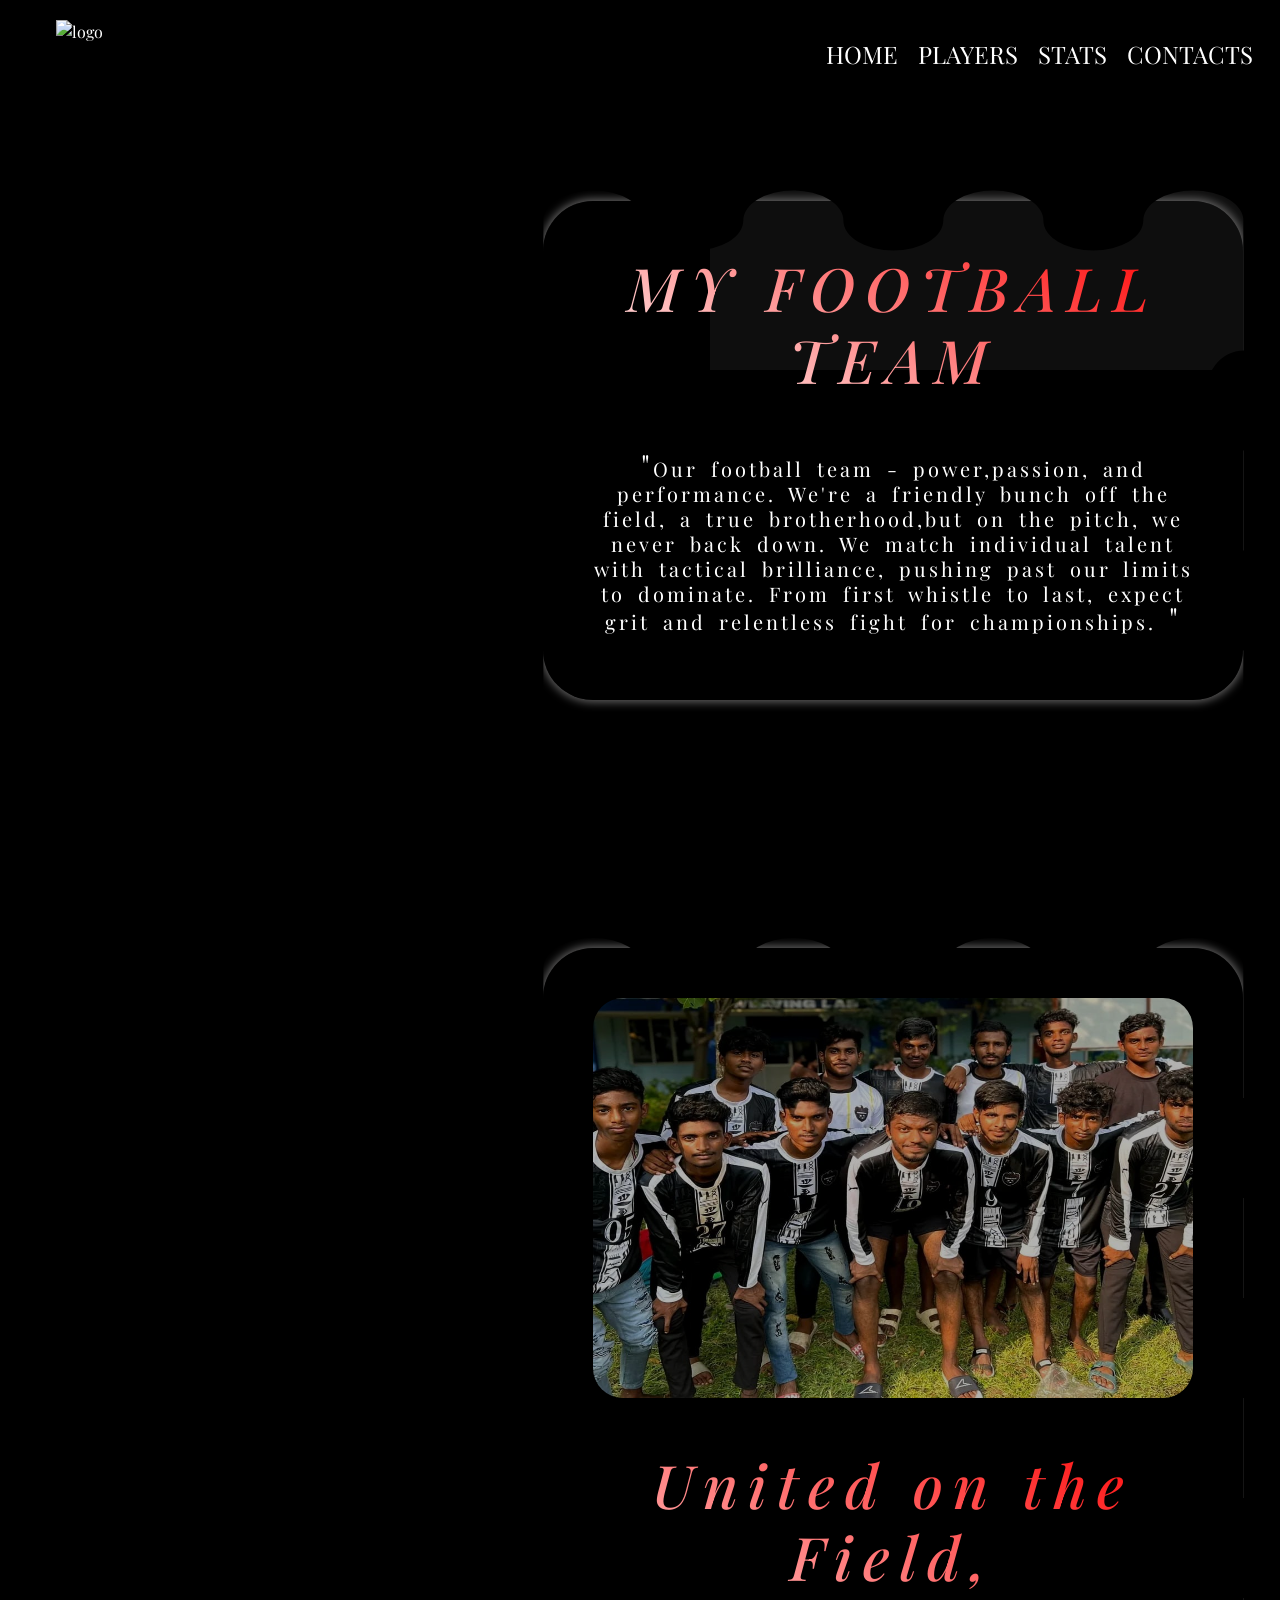
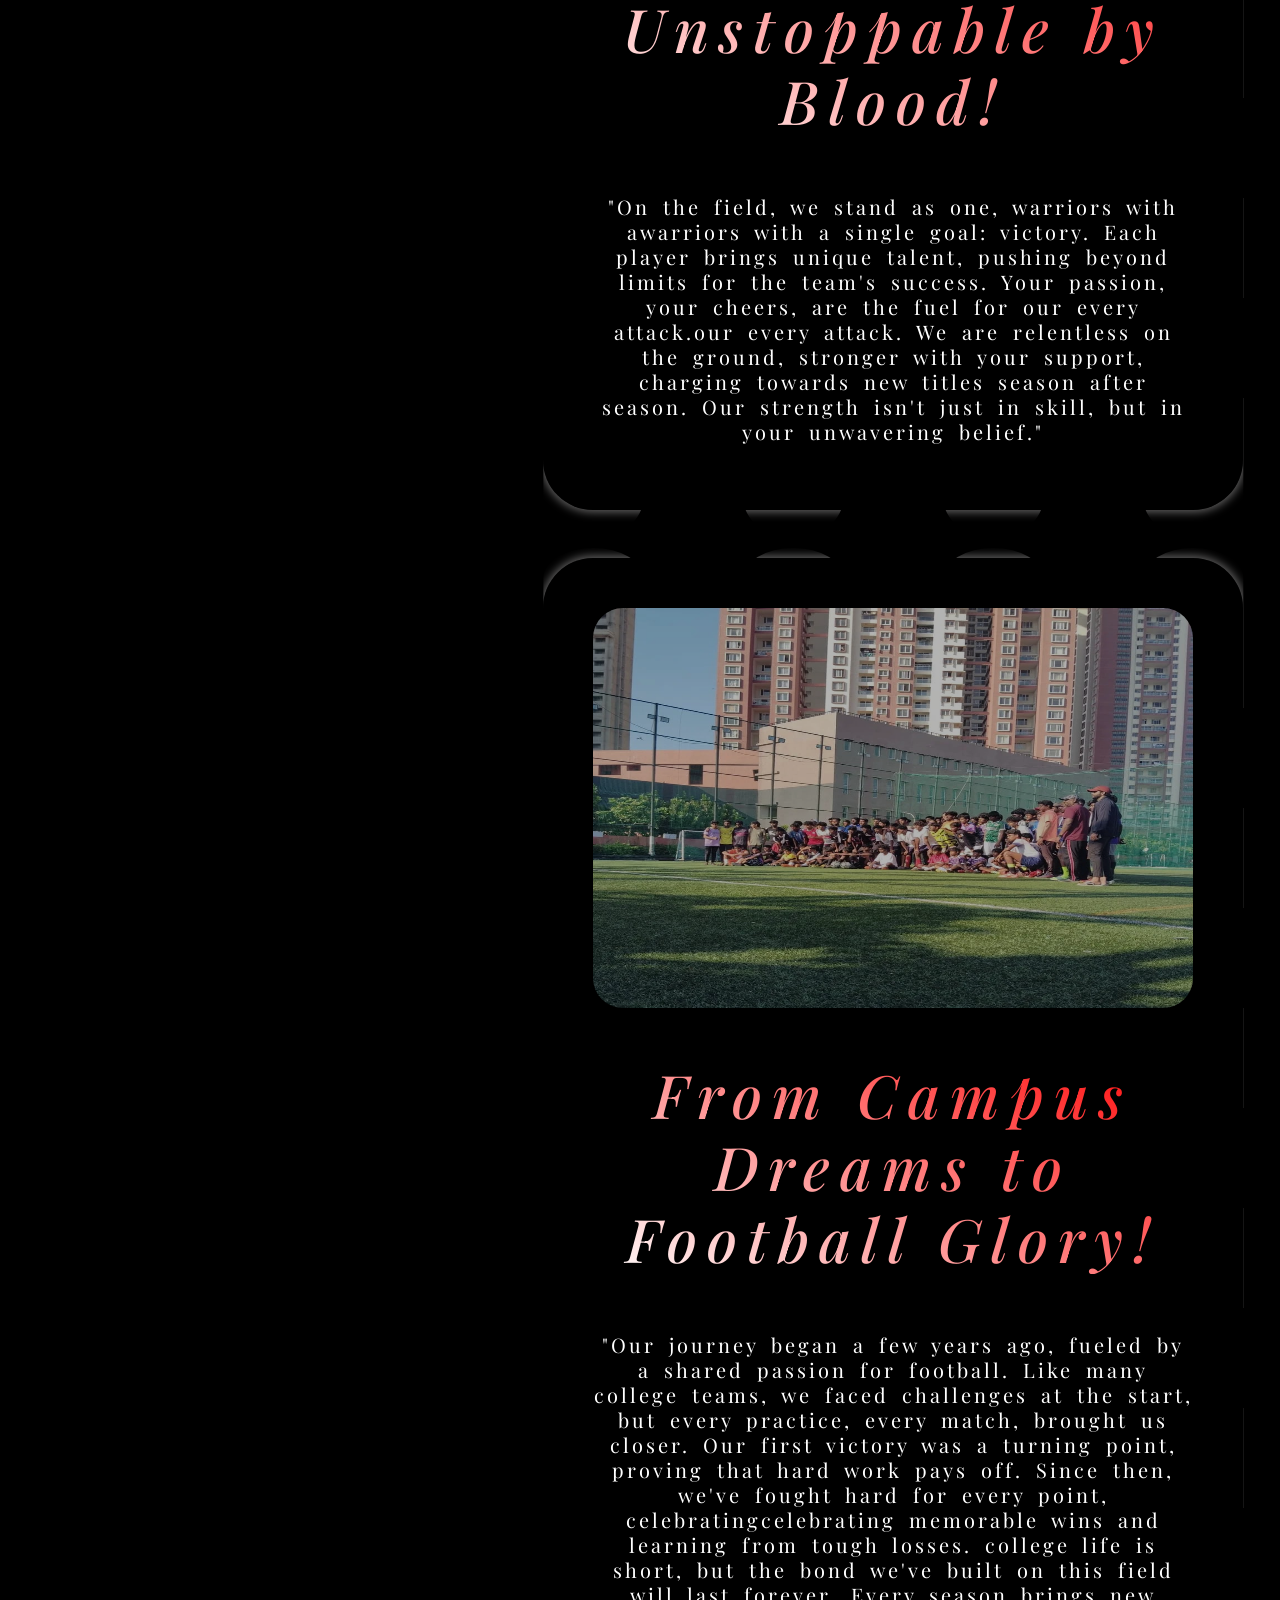
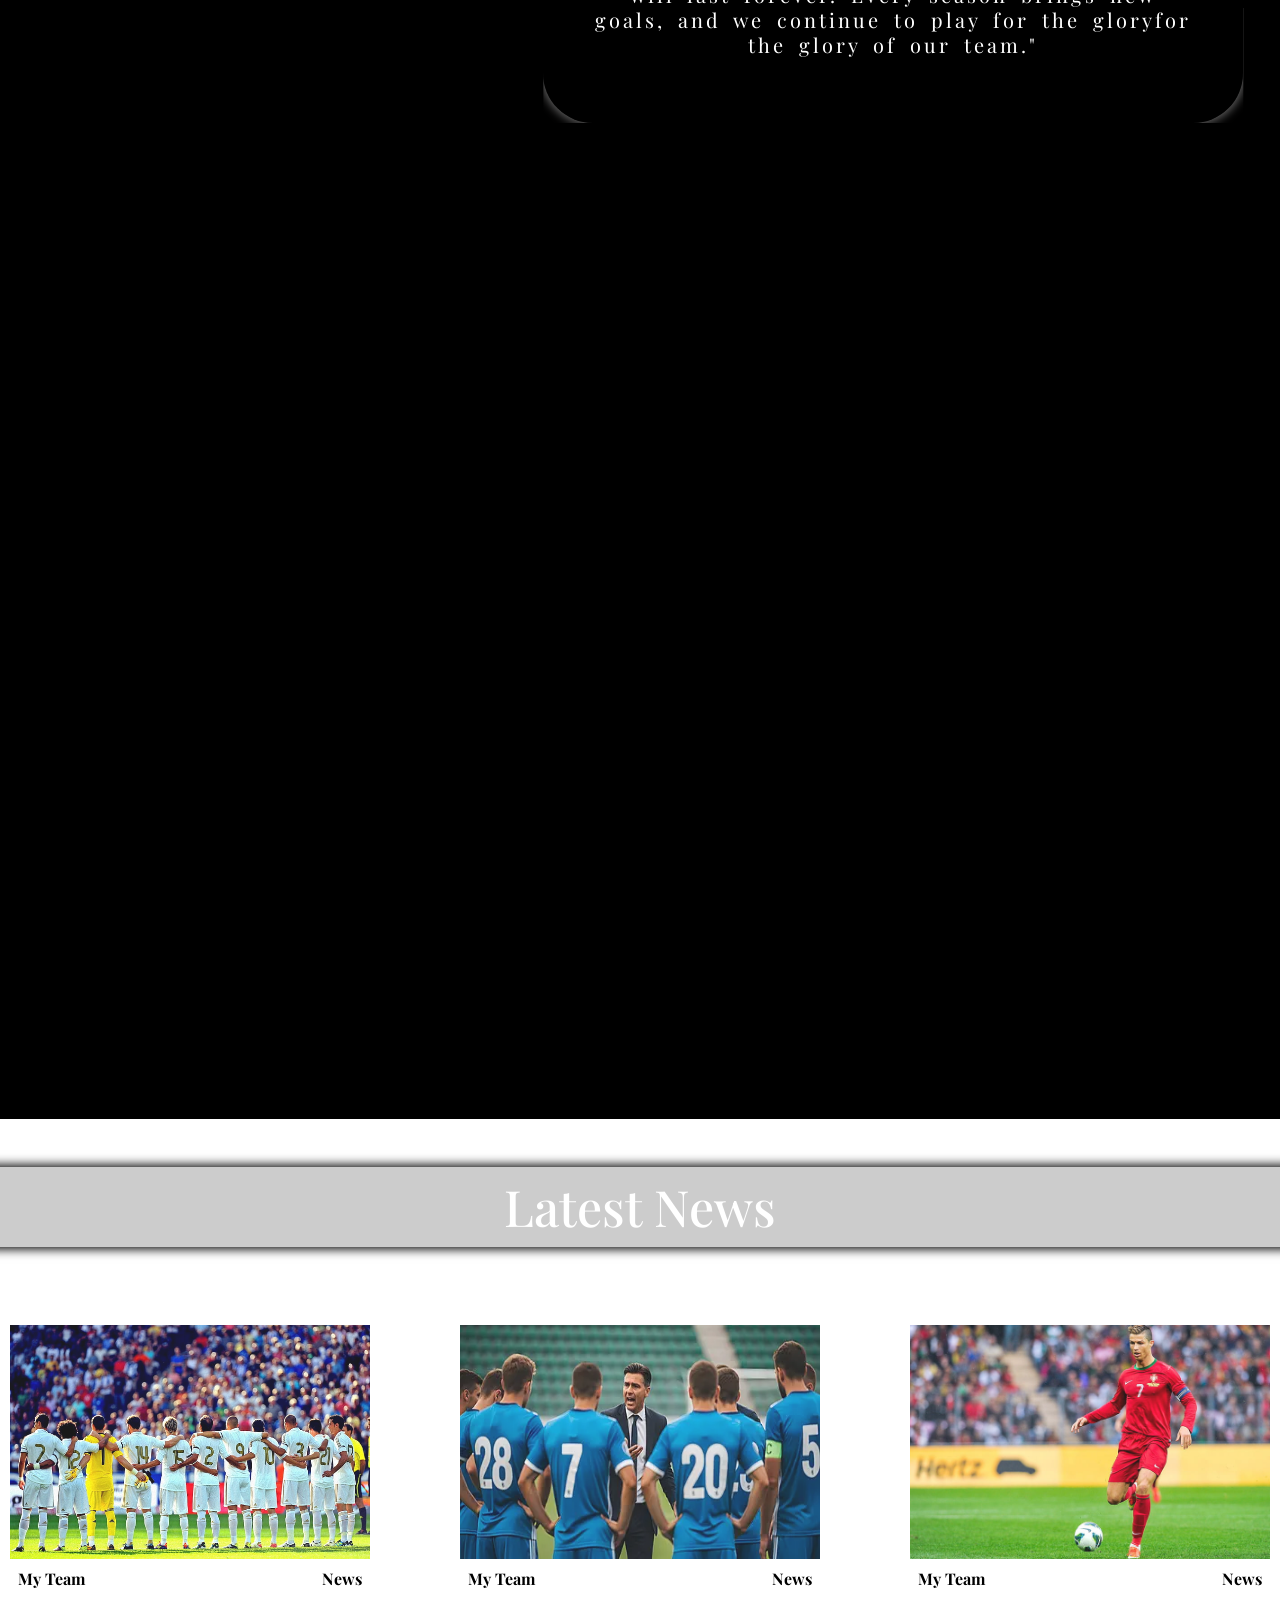
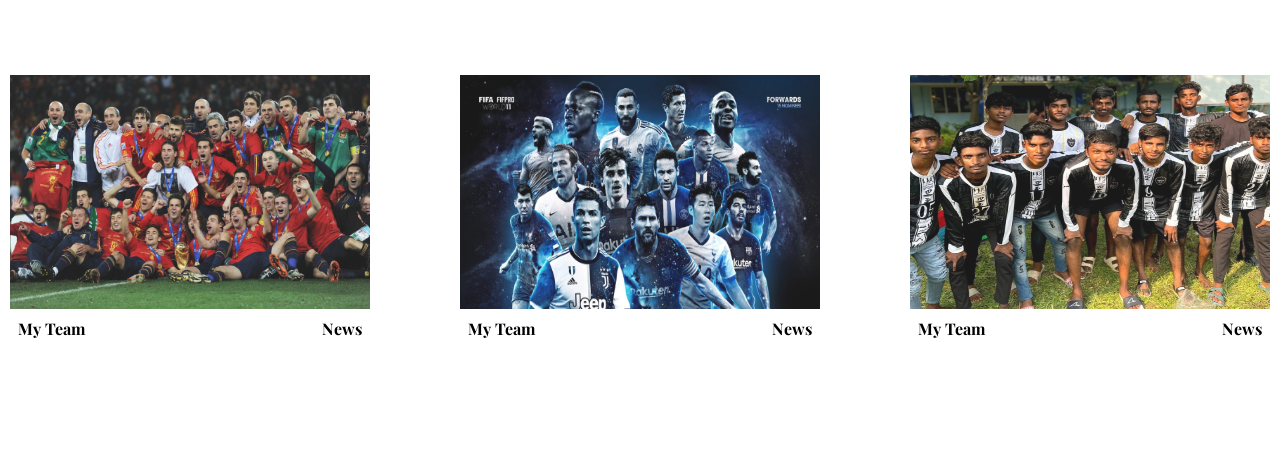
==== index.html @ c7338605 "remodified" ====
<!DOCTYPE html>
<html>

<head>
    <meta name="viewport" content="width=device-width, initial-scale=1.0">
    <title>Football</title>
    <script src="https://kit.fontawesome.com/b1114308d7.js" crossorigin="anonymous"></script>
    <link href="https://cdn.jsdelivr.net/npm/bootstrap@5.0.2/dist/css/bootstrap.min.css" rel="stylesheet"
        integrity="sha384-EVSTQN3/azprG1Anm3QDgpJLIm9Nao0Yz1ztcQTwFspd3yD65VohhpuuCOmLASjC" crossorigin="anonymous">
    <link rel="stylesheet" type="text/css" href="./index.css">
</head>

<body>

    <video src="./Assets/video.mp4" class="videoplay" autoplay muted loop></video>
    <div class="website min-vh-100">

        <!-- Navbar -->
        <nav class="d-flex justify-content-between align-items-center mynavbar p-3">
            <div class="d-flex justify-content-between align-items-center">
                <img src="https://upload.wikimedia.org/wikipedia/commons/3/3d/All_India_Football_Federation_logo.png?utm_source=commons.wikimedia.org&utm_campaign=index&utm_content=original"
                    alt="logo">
            </div>
            <div class="d-flex justify-content-between align-items-center">
                <a href="#home">HOME</a>
                <a href="#players">PLAYERS</a>
                <a href="#stats">STATS</a>
                <a href="#contact">CONTACTS</a>
            </div>
        </nav>

        

        <!-- Home-PAge -->
        <section class="container-fuild Home-page min-vh-100">
            <div class="row">
                <div class="col-5"></div>
                <div class="col-7">

                    <!-- Home -->
                    <div class="d-flex flex-column justify-content-center align-items-center min-vh-100 home-content">
                        <a href="#team">
                            <div class="d-flex flex-column justify-content-center align-items-center">
                                <div>
                                </div>
                                <h1>MY FOOTBALL TEAM</h1>
                                <p><span>"</span>Our football team - power,passion, and performance. We're a friendly bunch
                                    off the field, a
                                    true brotherhood,but on the pitch, we never back down. We match individual talent with
                                    tactical brilliance, pushing past our limits to dominate. From first whistle to last,
                                    expect
                                    grit and relentless fight for championships. <span>"</span></p>
                            </div>
                        </a>
                    </div>

                    <!-- my team -->
                    <div class="d-flex flex-column justify-content-center align-items-center min-vh-100 home-content my-5" id="team">
                        <a href="#campus">
                            <div class="d-flex flex-column justify-content-center align-items-center">
                            <img src="./Assets/my-team 1.png.jpeg" alt="My-team">
                                <h1>United on the Field, Unstoppable by Blood!</h1>
                                <p>"On the field, we stand as one, warriors with awarriors with a single goal: victory. Each
                                    player brings unique talent, pushing beyond limits for the team's success. Your passion,
                                    your cheers, are the fuel for our every attack.our every attack. We are relentless on
                                    the ground, stronger with your support, charging towards new titles season after season.
                                    Our strength isn't just in skill, but in your unwavering belief."</p>
                            </div>
                        </a>
                    </div>

                    <!-- Campus -->
                    <div class="d-flex flex-column justify-content-center align-items-center min-vh-100 home-content" id="campus">
                        <a href="#Images">
                            <div class="d-flex flex-column justify-content-center align-items-center">
                                <img src="./Assets/my-team 2.jpeg" alt="My-team">
                                <h1>From Campus Dreams to Football Glory!</h1>
                                <p>"Our journey began a few years ago, fueled by a shared passion for football. Like many
                                    college teams, we faced challenges at the start, but every practice, every match,
                                    brought us closer. Our first victory was a turning point, proving that hard work pays
                                    off. Since then, we've fought hard for every point, celebratingcelebrating memorable
                                    wins and learning from tough losses. college life is short, but the bond we've built on
                                    this field will last forever. Every season brings new goals, and we continue to play for
                                    the gloryfor the glory of our team."</p>
                            </div>
                        </a>
                    </div>
                </div>
            </div>
        </section>


        <!-- Players -->
        <section class="container-fuild Players-content min-vh-100 my-5">
            
        </section>


        <!-- image and content -->
        <section class="container-fuild Content-image min-vh-100 my-5">
            <div class="row content">
                <h1 class="d-flex justify-content-center align-items-center">Latest News</h1>
                <div class="col-4">
                    <img src="./Assets/team.png" alt="team1">
                    <div class="d-flex justify-content-between align-items-center p-2 name-content">
                        <p><b>My Team</b></p>
                        <p><b>News</b></p>
                    </div>
                    <div class="hover-content">
                        <h1>Latest Team News </h1>
                        <p>"Catch the hottest updates on our team's recent performances and upcoming plans."</p>
                    </div>
                </div>

                <div class="col-4">
                    <img src="./Assets/team2.png" alt="team1">
                    <div class="d-flex justify-content-between align-items-center p-2 name-content">
                        <p><b>My Team</b></p>
                        <p><b>News</b></p>
                    </div>
                    <div class="hover-content">
                        <h1>Match Results </h1>
                        <p>"Check the final scores and review the key moments from our latest"</p>
                    </div>
                </div>

                <div class="col-4">
                    <img src="./Assets/team3.png" alt="team1">
                    <div class="d-flex justify-content-between align-items-center p-2 name-content">
                        <p><b>My Team</b></p>
                        <p><b>News</b></p>
                    </div>
                    <div class="hover-content">
                        <h1>Upcoming Fixtures </h1>
                        <p>"Don't miss a moment! Find the dates, times, and locations for our next matches."</p>
                    </div>
                </div>

                <div class="col-4">
                    <img src="./Assets/team4.png" alt="team1">
                    <div class="d-flex justify-content-between align-items-center p-2 name-content">
                        <p><b>My Team</b></p>
                        <p><b>News</b></p>
                    </div>
                    <div class="hover-content">
                        <h1>Player Spotlight </h1>
                        <p>"Get to know your favorite players, featuring their stats and highlights."</p>
                    </div>
                </div>

                <div class="col-4">
                    <img src="./Assets/team6.png" alt="team1">
                    <div class="d-flex justify-content-between align-items-center p-2 name-content">
                        <p><b>My Team</b></p>
                        <p><b>News</b></p>
                    </div>
                    <div class="hover-content">
                        <h1>Gallery </h1>
                        <p>"Relive the best moments with photos and videos from all our games."</p>
                    </div>
                </div>

                <div class="col-4">
                    <img src="./Assets/my-team 1.png.jpeg" alt="team1">
                    <div class="d-flex justify-content-between align-items-center p-2 name-content">
                        <p><b>My Team</b></p>
                        <p><b>News</b></p>
                    </div>
                    <div class="hover-content">
                        <h1>Join Our Team </h1>
                        <p>"Interested in playing for us? Find out how you can become a part of our club."</p>
                    </div>
                </div>

            </div>
        </section>

        <footer> 
            
        </footer>

        
       
    </div>

    <script src="https://cdn.jsdelivr.net/npm/bootstrap@5.0.2/dist/js/bootstrap.bundle.min.js"
        integrity="sha384-MrcW6ZMFYlzcLA8Nl+NtUVF0sA7MsXsP1UyJoMp4YLEuNSfAP+JcXn/tWtIaxVXM"
        crossorigin="anonymous"></script>
</body>

</html>
---- index.css ----
@import url('https://fonts.googleapis.com/css2?family=Playfair+Display:ital,wght@0,400..900;1,400..900&display=swap');
@import url('https://fonts.googleapis.com/css2?family=Bodoni+Moda:ital,opsz,wght@0,6..96,400..900;1,6..96,400..900&display=swap');

* {
    margin: 0px;
    padding: 0px;
    box-sizing: border-box;
}

::-webkit-scrollbar{
    display: none;
}

body {
    font-family: "Playfair Display", serif;
}

.videoplay {
    position: fixed;
    width: 100%;
    height: 100vh;
    object-fit: cover;
}

.website {
    background-color: black;
    color: white;
    overflow: hidden;
}


/* Navbar */

.mynavbar {
    position: fixed;
    width: 95%;
    height: 70px;
    background-color: rgba(0, 0, 0, 0.2);
    border-radius: 20px;
    top: 20px;
    left: 40px;
    z-index: 999;
    box-shadow: 0 0 10px 2px rgb(0, 0, 0);
}

.mynavbar div {
    gap: 20px;
}

.mynavbar div:first-child img {
    width: 70px;
    height: 70px;
}

.mynavbar div:last-child {
    width: 35%;
    padding: 0 20px 0 0;
}

.mynavbar div:last-child a {
    font-size: 24px;
    text-decoration: none;
    color: white;
    border-bottom: 2px solid transparent;
    transition: all 1s;
}

.mynavbar>div a:hover {
    cursor: pointer;
    border-bottom: 2px solid rgb(192, 192, 192);
    color: transparent;
    background-image:  linear-gradient( rgb(255, 0, 0), white);
    background-clip: text;
}

/* Home-Page */

.Home-page {
    overflow: hidden;
}

.Home-page .home-content a{
    text-decoration: none;
    color: white;
}

.Home-page .home-content a>div h1 {
    text-align: center;
    font-size: 60px;
    font-style: italic;
    letter-spacing: 10px;
    background-image: linear-gradient(30deg, white, rgb(255, 0, 0));
    background-clip: text;
    color: transparent;
    transition: all 1s;
    z-index: 998;
}

.Home-page .home-content a>div div {
    position: absolute;
    top: 170px;
    left: 710px;
    width: 600px;
    height: 200px;
    background-color: rgba(137, 137, 137, 0.1);
    animation: boxing infinite linear;
    animation-duration: 5s;
}

@keyframes boxing {
    0% {
        clip-path: path("M 60 10 L 540,20 L 540,30 L 360,50 L 301,80 L 301,100 L 350,100 L 350,120 L 250,120 L 250,100 L 299,100 L 299,80 L 220,50 L 60,10 z");
    }

    25% {
        clip-path: path("M 20 0 L 560,0 L 560,60 L 301,60 L 301,80 L 301,80 L 400,80 L 400,150 L 180,150 L 180,80 L 299,80 L 299,80 L 299,60 L 20,60 z");
    }

    50% {
        clip-path: path("M 30 0 L 560,0 L 560,60 L 301,60 L 301,80 L 301,80 L 400,80 L 400,150 L 180,150 L 180,80 L 299,80 L 299,80 L 299,60 L 30,60 z");
    }

    75% {
        clip-path: path("M 60 10 L 560,20 L 5650,30 L 360,50 L 301,80 L 301,100 L 350,100 L 350,120 L 250,120 L 250,100 L 299,100 L 299,80 L 220,50 L 60,10 z");
    }

    100% {
        clip-path: path("M 60 10 L 540,20 L 540,30 L 360,50 L 301,80 L 301,100 L 350,100 L 350,120 L 250,120 L 250,100 L 299,100 L 299,80 L 220,50 L 60,10 z");
    }
}

/* .Home-page .home-content a>div div:hover{
    
} */

.Home-page .home-content {
    width: 700px;
}

.Home-page .home-content a>div {  
    background-color: rgba(0, 0, 0, 0.5);
    padding: 50px;
    border-radius: 50px;
    gap: 50px;
    box-shadow: 0 0 10px 2px rgb(103, 102, 102);
    /* transition: all 2s; */
    animation: wobble infinite linear both;
    animation-duration: 10s;
}

@keyframes wobble {
    0% {
        clip-path: path("M 0 20 A 5,3 0,0,1 100,20 A 5,3 0,0,0 200,20 A 5,3 0,0,1 300,20 A 5,3 0,0,0 400,20 A 5,3 0,0,1 500,20 A 5,3 0,0,0 600,20 A 5,3 0,0,1 700,20 L 700,150 A 4,5 0,0,0 700,250 L 700,350 A 4,5 0,0,0 700,450 L 700,550 A 4,5 0,0,0 700,650 L 700,750 A 4,5 0,0,0 700,850 L 700,950 A 4,5 0,0,0 700,1050 L 700,1150 A 5,4 0,0,1 600,1150 A 5,4 0,0,0 500,1150 A 5,4 0,0,1 400,1150 A 5,4 0,0,0 300,1150 A 5,4 0,0,1 200,1150 A 5,4 0,0,0 100,1150 A 5,4 0,0,1 0,1150 L 0,1050 A 4,5 0,0,0 0,950 L 0,850 A 4,5 0,0,0 0,750 L 0,650 A 4,5 0,0,0 0,550 L 0,450 A 4,5 0,0,0 0,350 L 0,250 A 4,5 0,0,0 0,150 z");
    }

    20% {
        clip-path: path("M 0 20 A 5,3 0,0,1 100,20 A 5,3 0,0,0 200,20 A 5,3 0,0,1 300,20 A 5,3 0,0,0 400,20 A 5,3 0,0,1 500,20 A 5,3 0,0,0 600,20 A 5,3 0,0,1 700,20 L 700,150 A 4,5 0,0,0 700,250 L 700,350 A 4,5 0,0,0 700,450 L 700,550 A 4,5 0,0,0 700,650 L 700,750 A 4,5 0,0,0 700,850 L 700,950 A 4,5 0,0,0 700,1050 L 700,1150 A 5,4 0,0,1 600,1150 A 5,4 0,0,0 500,1150 A 5,4 0,0,1 400,1150 A 5,4 0,0,0 300,1150 A 5,4 0,0,1 200,1150 A 5,4 0,0,0 100,1150 A 5,4 0,0,1 0,1150 L 0,1050 A 4,5 0,0,0 0,950 L 0,850 A 4,5 0,0,0 0,750 L 0,650 A 4,5 0,0,0 0,550 L 0,450 A 4,5 0,0,0 0,350 L 0,250 A 4,5 0,0,0 0,150 z");
    }

    40% {
        clip-path: path("M 0 20 A 5,1 0,0,1 100,20 A 5,1 0,0,0 200,20 A 5,1 0,0,1 300,20 A 5,1 0,0,0 400,20 A 5,1 0,0,1 500,20 A 5,1 0,0,0 600,20 A 5,1 0,0,1 700,20 L 700,150 A 2,5 0,0,0 700,250 L 700,350 A 2,5 0,0,0 700,450 L 700,550 A 2,5 0,0,0 700,650 L 700,750 A 2,5 0,0,0 700,850 L 700,950 A 2,5 0,0,0 700,1050 L 700,1150 A 5,2 0,0,1 600,1150 A 5,2 0,0,0 500,1150 A 5,2 0,0,1 400,1150 A 5,2 0,0,0 300,1150 A 5,2 0,0,1 200,1150 A 5,2 0,0,0 100,1150 A 5,2 0,0,1 0,1150 L 0,1050 A 2,5 0,0,0 0,950 L 0,850 A 2,5 0,0,0 0,750 L 0,650 A 2,5 0,0,0 0,550 L 0,450 A 2,5 0,0,0 0,350 L 0,250 A 2,5 0,0,0 0,150 z");
    }

    50% {
        clip-path: path("M 0 20 A 5,0 0,0,1 100,20 A 5,0 0,0,0 200,20 A 5,0 0,0,1 300,20 A 5,0 0,0,0 400,20 A 5,0 0,0,1 500,20 A 5,0 0,0,0 600,20 A 5,0 0,0,1 700,20 L 700,150 A 0,5 0,0,0 700,250 L 700,350 A 0,5 0,0,0 700,450 L 700,550 A 0,5 0,0,0 700,650 L 700,750 A 0,5 0,0,0 700,850 L 700,950 A 0,5 0,0,0 700,1050 L 700,1150 A 5,0 0,0,1 600,1150 A 5,0 0,0,0 500,1150 A 5,0 0,0,1 400,1150 A 5,0 0,0,0 300,1150 A 5,0 0,0,1 200,1150 A 5,0 0,0,0 100,1150 A 5,0 0,0,1 0,1150 L 0,1050 A 0,5 0,0,0 0,950 L 0,850 A 0,5 0,0,0 0,750 L 0,650 A 0,5 0,0,0 0,550 L 0,450 A 0,5 0,0,0 0,350 L 0,250 A 0,5 0,0,0 0,150 z");
    }

    75% {
        clip-path: path("M 0 20 A 5,1 0,0,1 100,20 A 5,1 0,0,0 200,20 A 5,1 0,0,1 300,20 A 5,1 0,0,0 400,20 A 5,1 0,0,1 500,20 A 5,1 0,0,0 600,20 A 5,1 0,0,1 700,20 L 700,150 A 2,5 0,0,0 700,250 L 700,350 A 2,5 0,0,0 700,450 L 700,550 A 2,5 0,0,0 700,650 L 700,750 A 2,5 0,0,0 700,850 L 700,950 A 2,5 0,0,0 700,1050 L 700,1150 A 5,2 0,0,1 600,1150 A 5,2 0,0,0 500,1150 A 5,2 0,0,1 400,1150 A 5,2 0,0,0 300,1150 A 5,2 0,0,1 200,1150 A 5,2 0,0,0 100,1150 A 5,2 0,0,1 0,1150 L 0,1050 A 2,5 0,0,0 0,950 L 0,850 A 2,5 0,0,0 0,750 L 0,650 A 2,5 0,0,0 0,550 L 0,450 A 2,5 0,0,0 0,350 L 0,250 A 2,5 0,0,0 0,150 z");
    }

    100% {
        clip-path: path("M 0 20 A 5,3 0,0,1 100,20 A 5,3 0,0,0 200,20 A 5,3 0,0,1 300,20 A 5,3 0,0,0 400,20 A 5,3 0,0,1 500,20 A 5,3 0,0,0 600,20 A 5,3 0,0,1 700,20 L 700,150 A 4,5 0,0,0 700,250 L 700,350 A 4,5 0,0,0 700,450 L 700,550 A 4,5 0,0,0 700,650 L 700,750 A 4,5 0,0,0 700,850 L 700,950 A 4,5 0,0,0 700,1050 L 700,1150 A 5,4 0,0,1 600,1150 A 5,4 0,0,0 500,1150 A 5,4 0,0,1 400,1150 A 5,4 0,0,0 300,1150 A 5,4 0,0,1 200,1150 A 5,4 0,0,0 100,1150 A 5,4 0,0,1 0,1150 L 0,1050 A 4,5 0,0,0 0,950 L 0,850 A 4,5 0,0,0 0,750 L 0,650 A 4,5 0,0,0 0,550 L 0,450 A 4,5 0,0,0 0,350 L 0,250 A 4,5 0,0,0 0,150 z");
    }
}


.Home-page .home-content div:hover h1 {
    text-shadow: 0 1px rgb(0, 0, 0), 0 -1px rgb(255, 255, 255), 1px 0 rgb(255, 255, 255), -1px 0 rgb(255, 255, 255);
}

.Home-page .home-content p {
    letter-spacing: 3px;
    word-spacing: 5px;
    line-height: 25px;
    font-size: 20px;
    text-align: center;
}

.Home-page .home-content p span {
    font-size: 30px;
}

.Home-page .home-content img {
    width: 600px;
    height: 400px;
    border-radius: 30px;
    opacity: 0.7;
}

.Home-image>div {
    gap: 20px;
    display: flex;
    justify-content: center;
    align-items: center;
}

.Home-image>div>div {
    background-color: rgb(56, 56, 56);
    padding: 10px;
    border-radius: 20px;
}

.Home-image>div>div>img {
    min-width: 100%;
    height: 200px;
}

.Content-image {
    position: absolute;
}

.Content-image .content {
    gap: 50px;
    display: flex;
    justify-content: center;
    align-items: center;
}

.Content-image .content>h1 {
    font-size: 50px;
    background-color: rgba(0, 0, 0, 0.2);
    /* border-radius: 20px; */
    box-shadow: 0 0 10px 2px rgb(0, 0, 0);
    padding: 10px;
}

.Content-image .content>div  {
    width: 400px;
    height: 300px;
    background-color: rgba(255,255,255,0.5);
    padding: 20px;
    border-radius: 10px;
    color: black;
    overflow: hidden;
}

.Content-image .content>div img {
    width: 100%;
    height: 90%;
    opacity: 0.9;
}

.Content-image .content>div>.hover-content {
    position: relative;
    transition: all 1s;
    opacity: 0;
    background-color: rgba(0, 0, 0, 0.58);
    padding: 5px 10px;
    border-radius: 10px;
    color: white;
}

/* .Content-image .content>div>.hover-content h1 {
    
} */

.Content-image .content>div:hover>.hover-content {
    transform: translateY(-180px);
    opacity: 1;
}
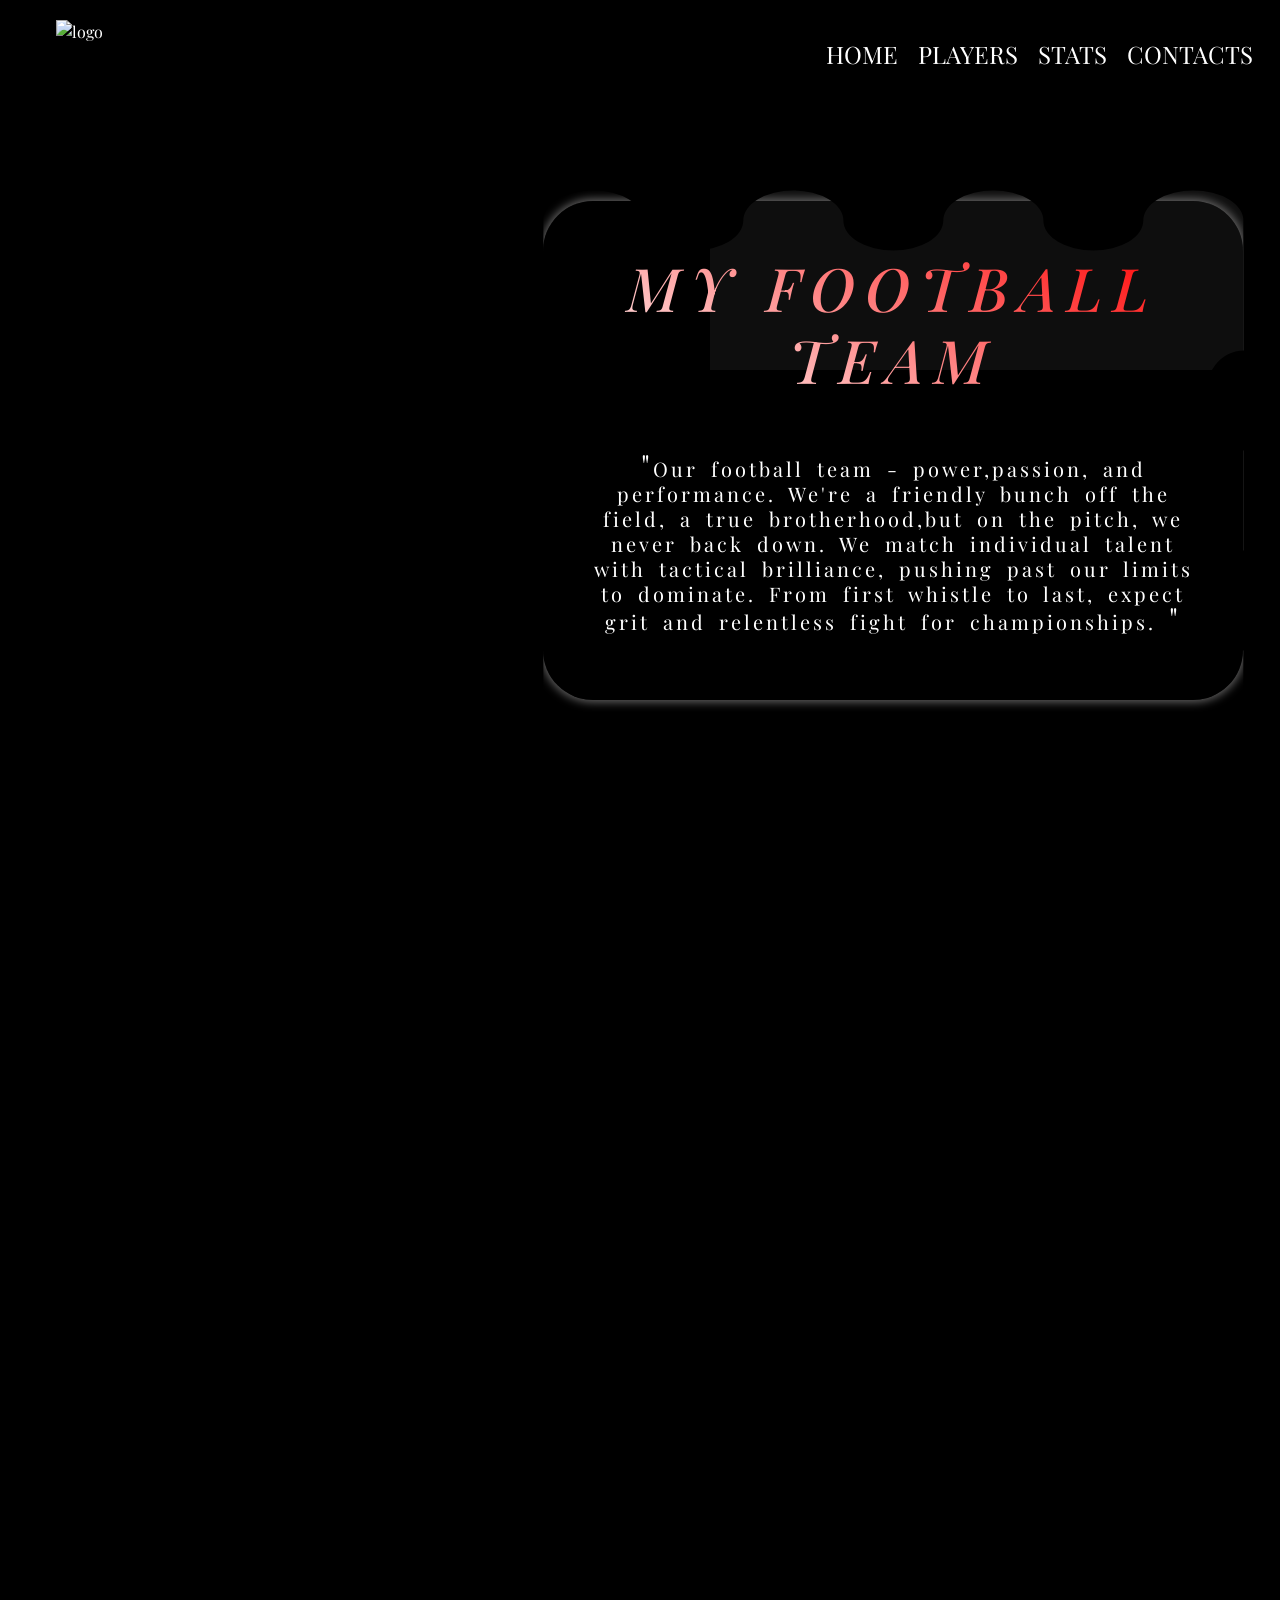
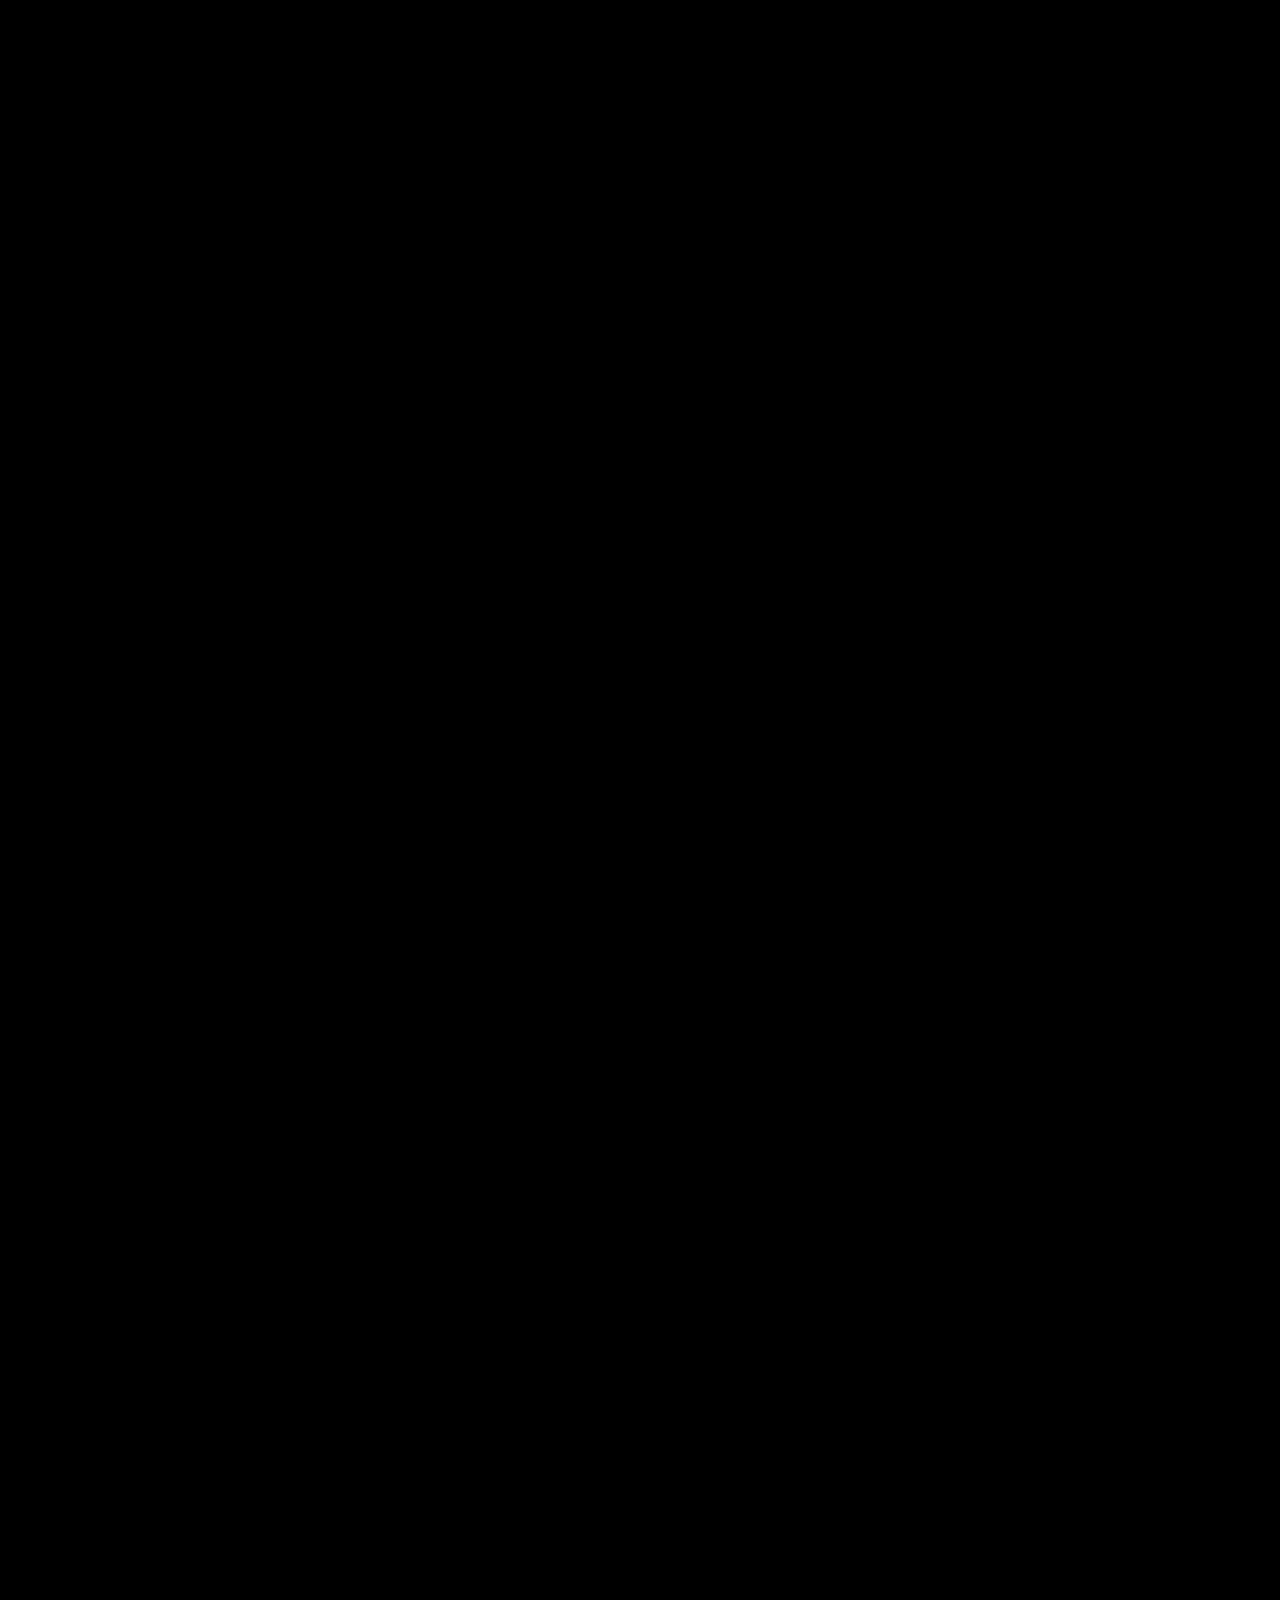
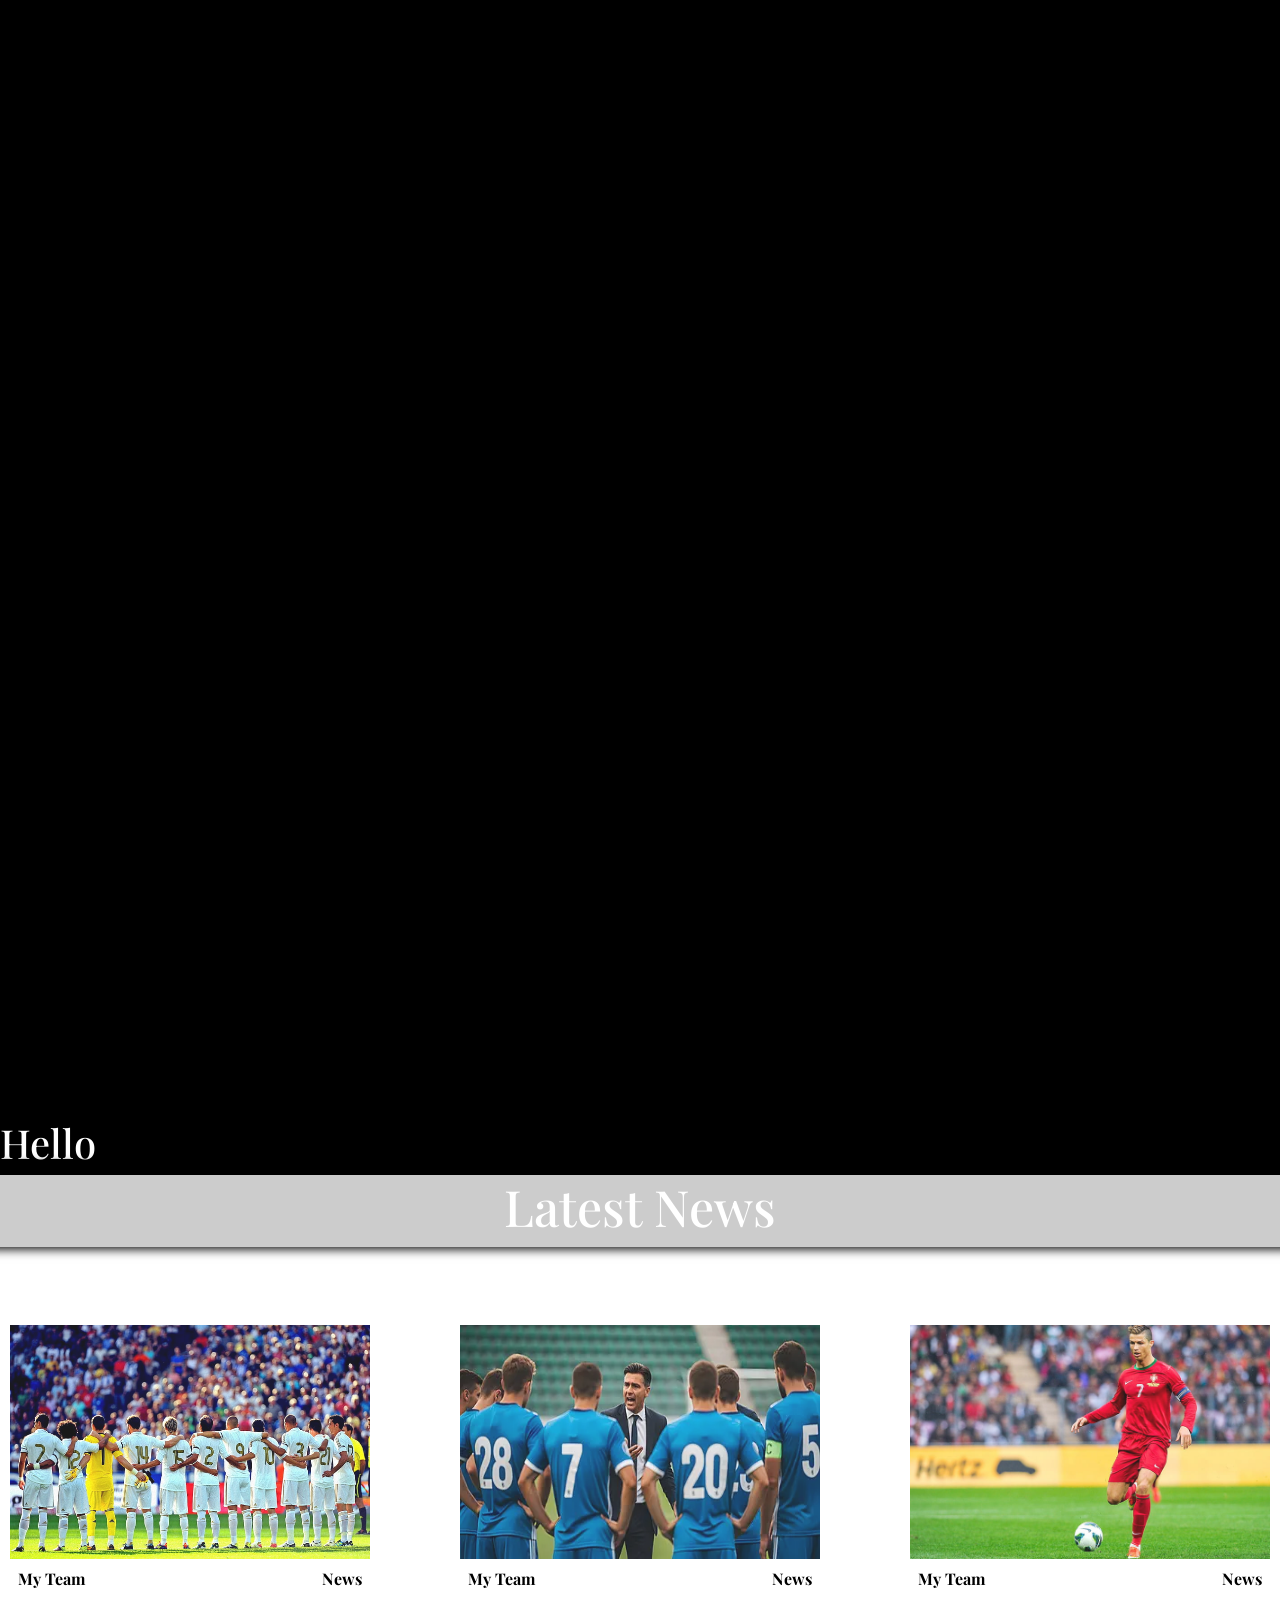
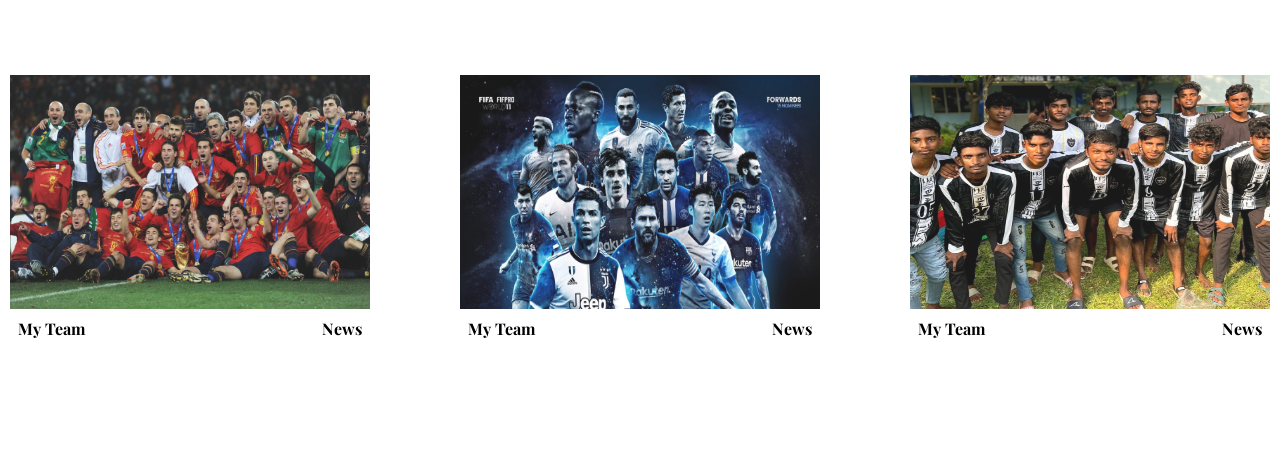
==== commit 32749f0c: "remodified" ====
--- a/index.html
+++ b/index.html
@@ -176,11 +176,8 @@
         </section>
 
         <footer> 
-            
+            <h1>Hello</h1>
         </footer>
-
-        
-       
     </div>
 
     <script src="https://cdn.jsdelivr.net/npm/bootstrap@5.0.2/dist/js/bootstrap.bundle.min.js"
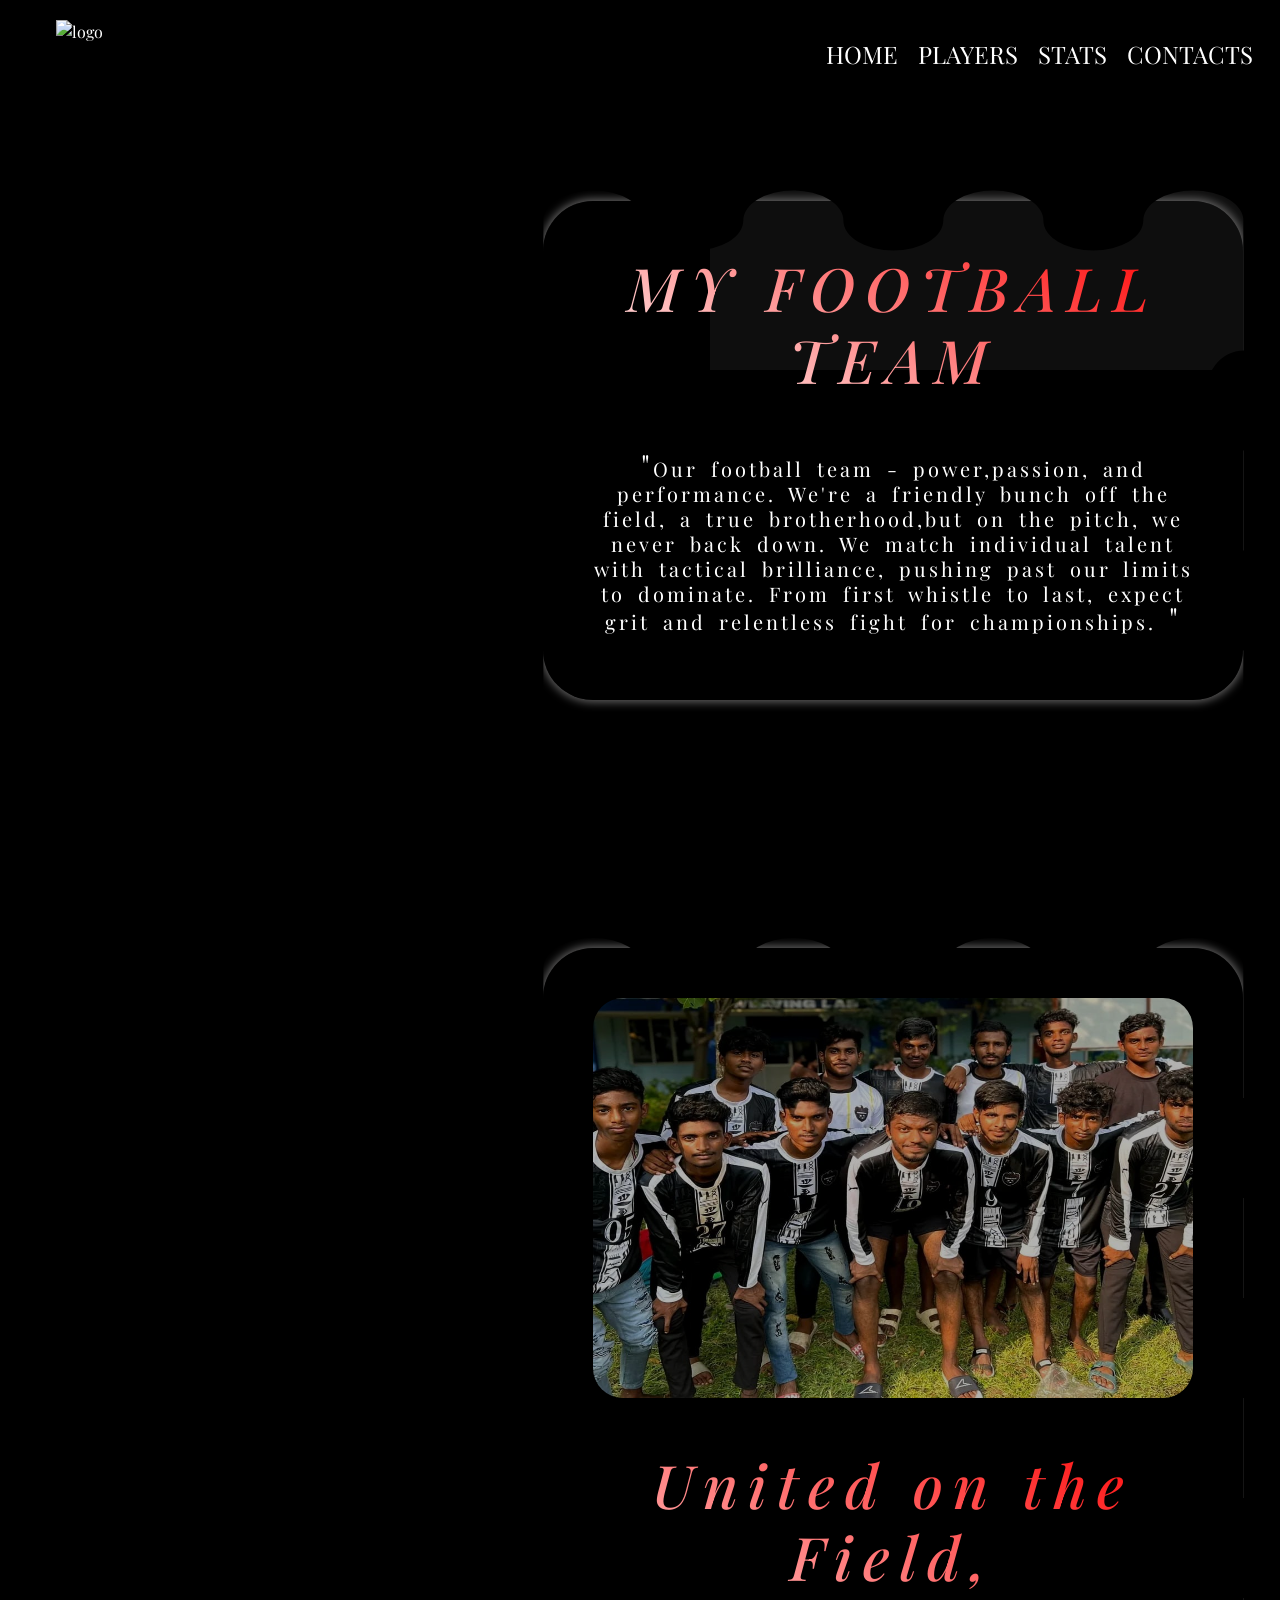
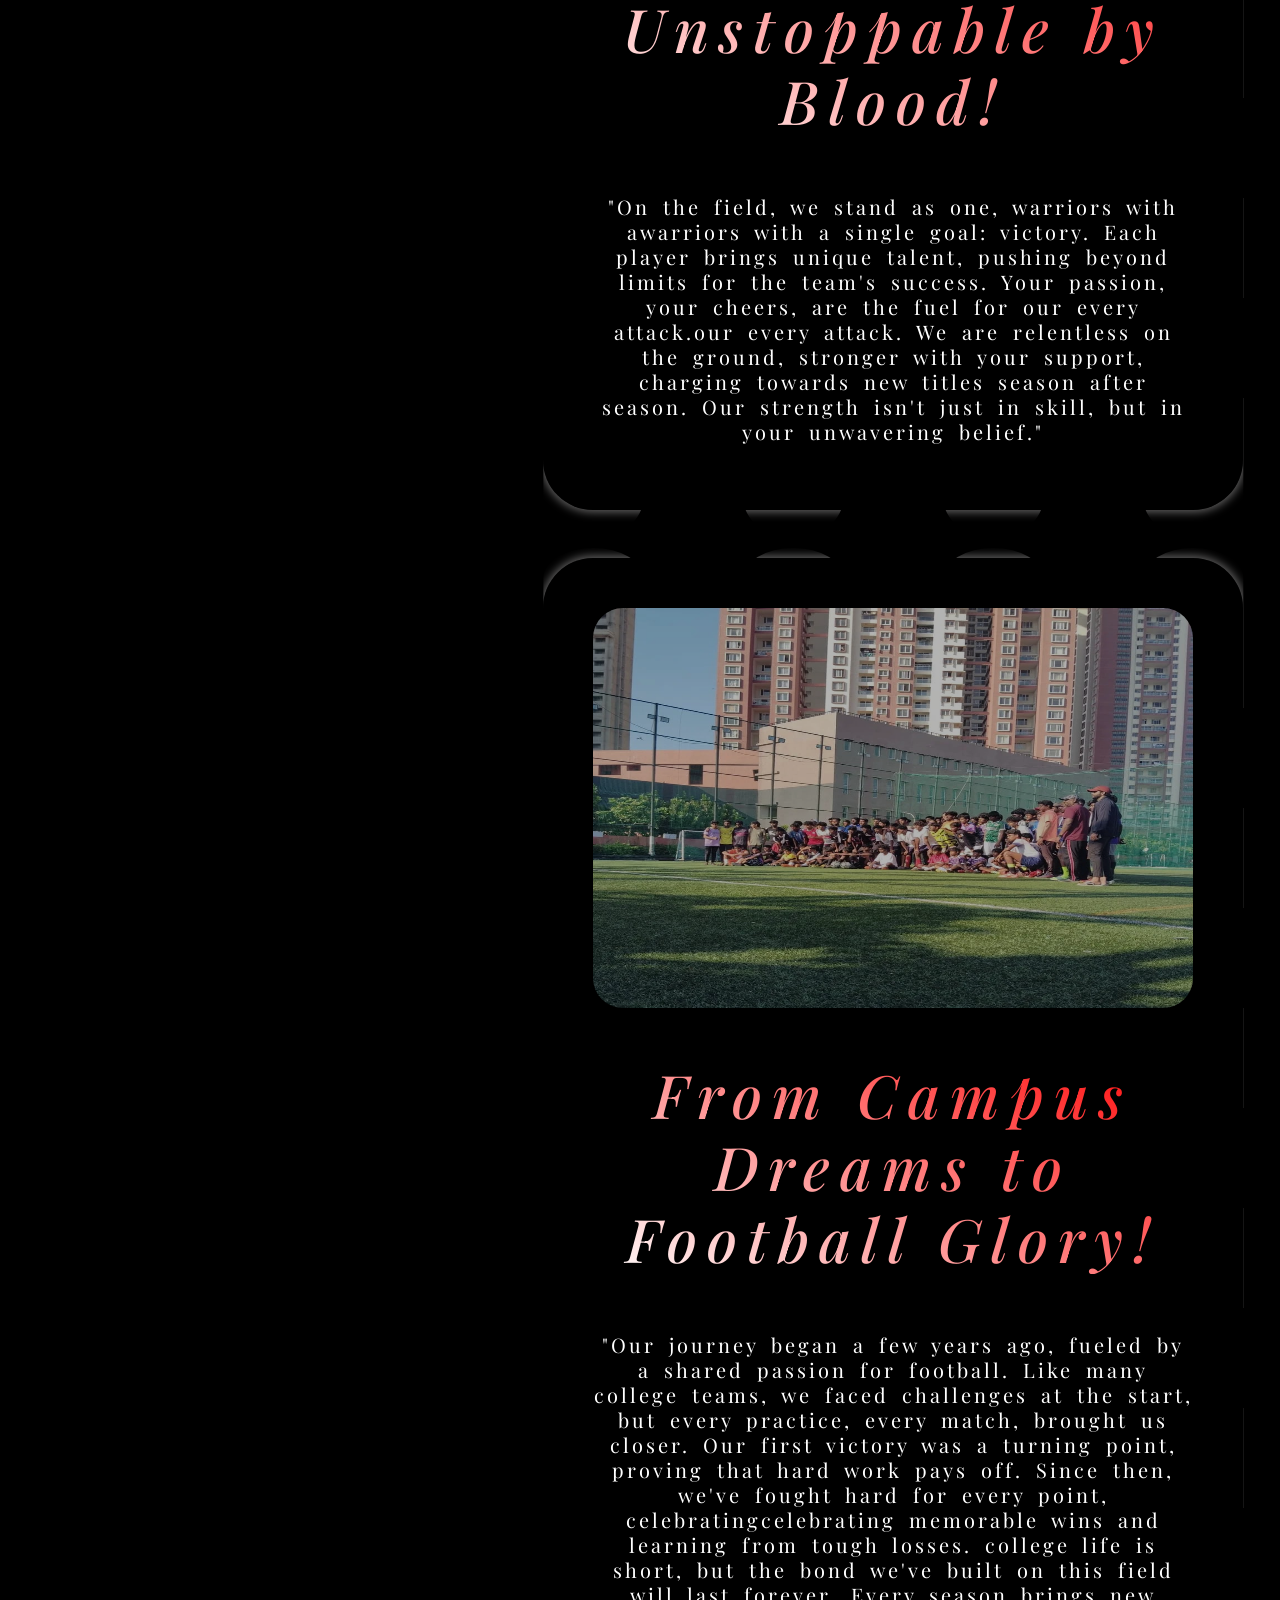
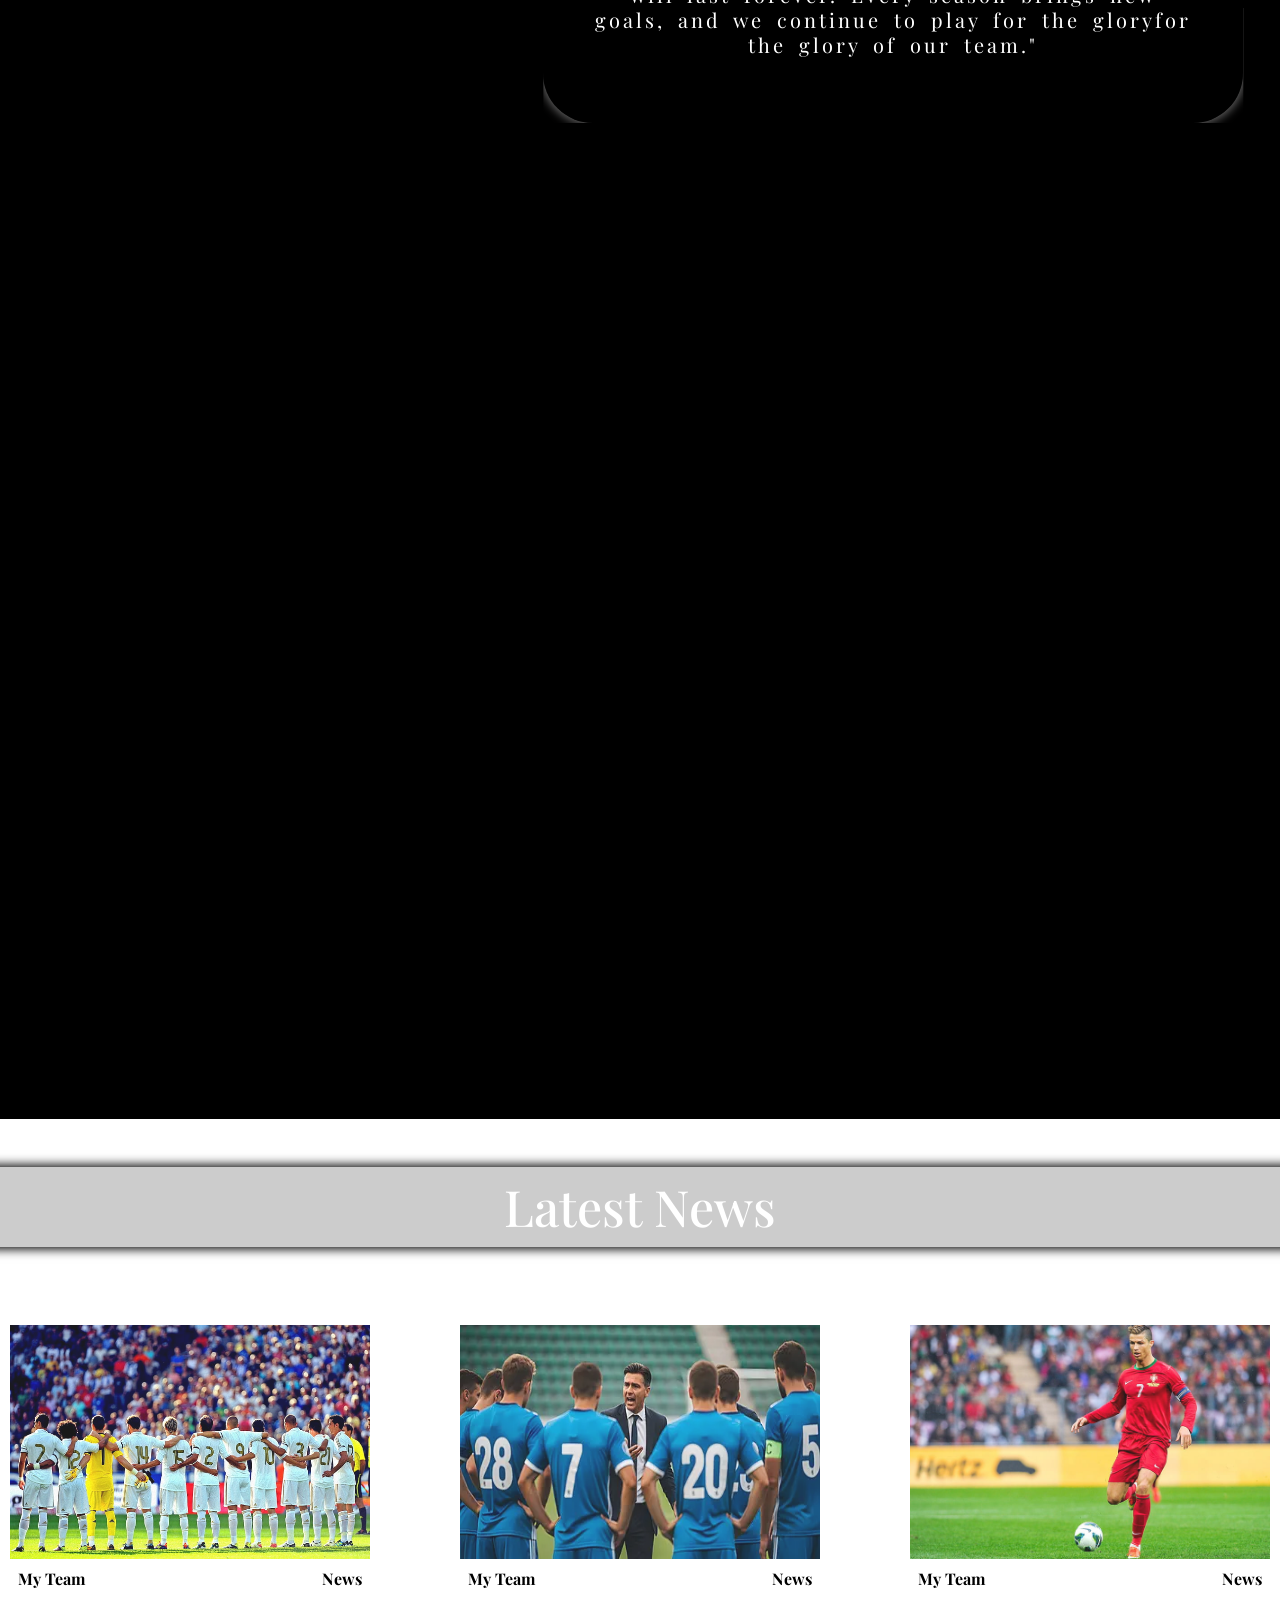
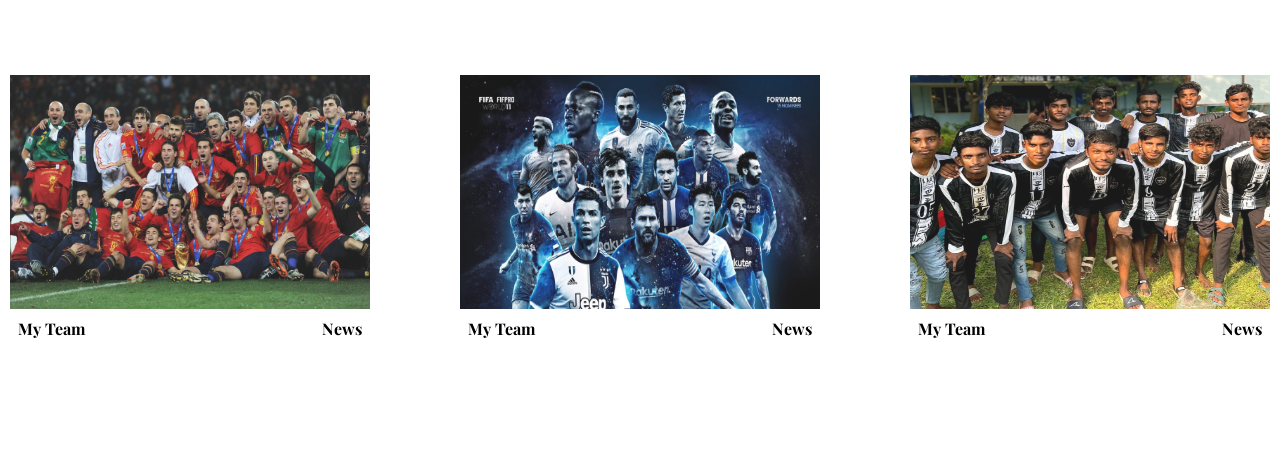
==== commit 493fba1b: "remodified" ====
--- a/index.html
+++ b/index.html
@@ -176,7 +176,7 @@
         </section>
 
         <footer> 
-            <h1>Hello</h1>
+            
         </footer>
     </div>
 
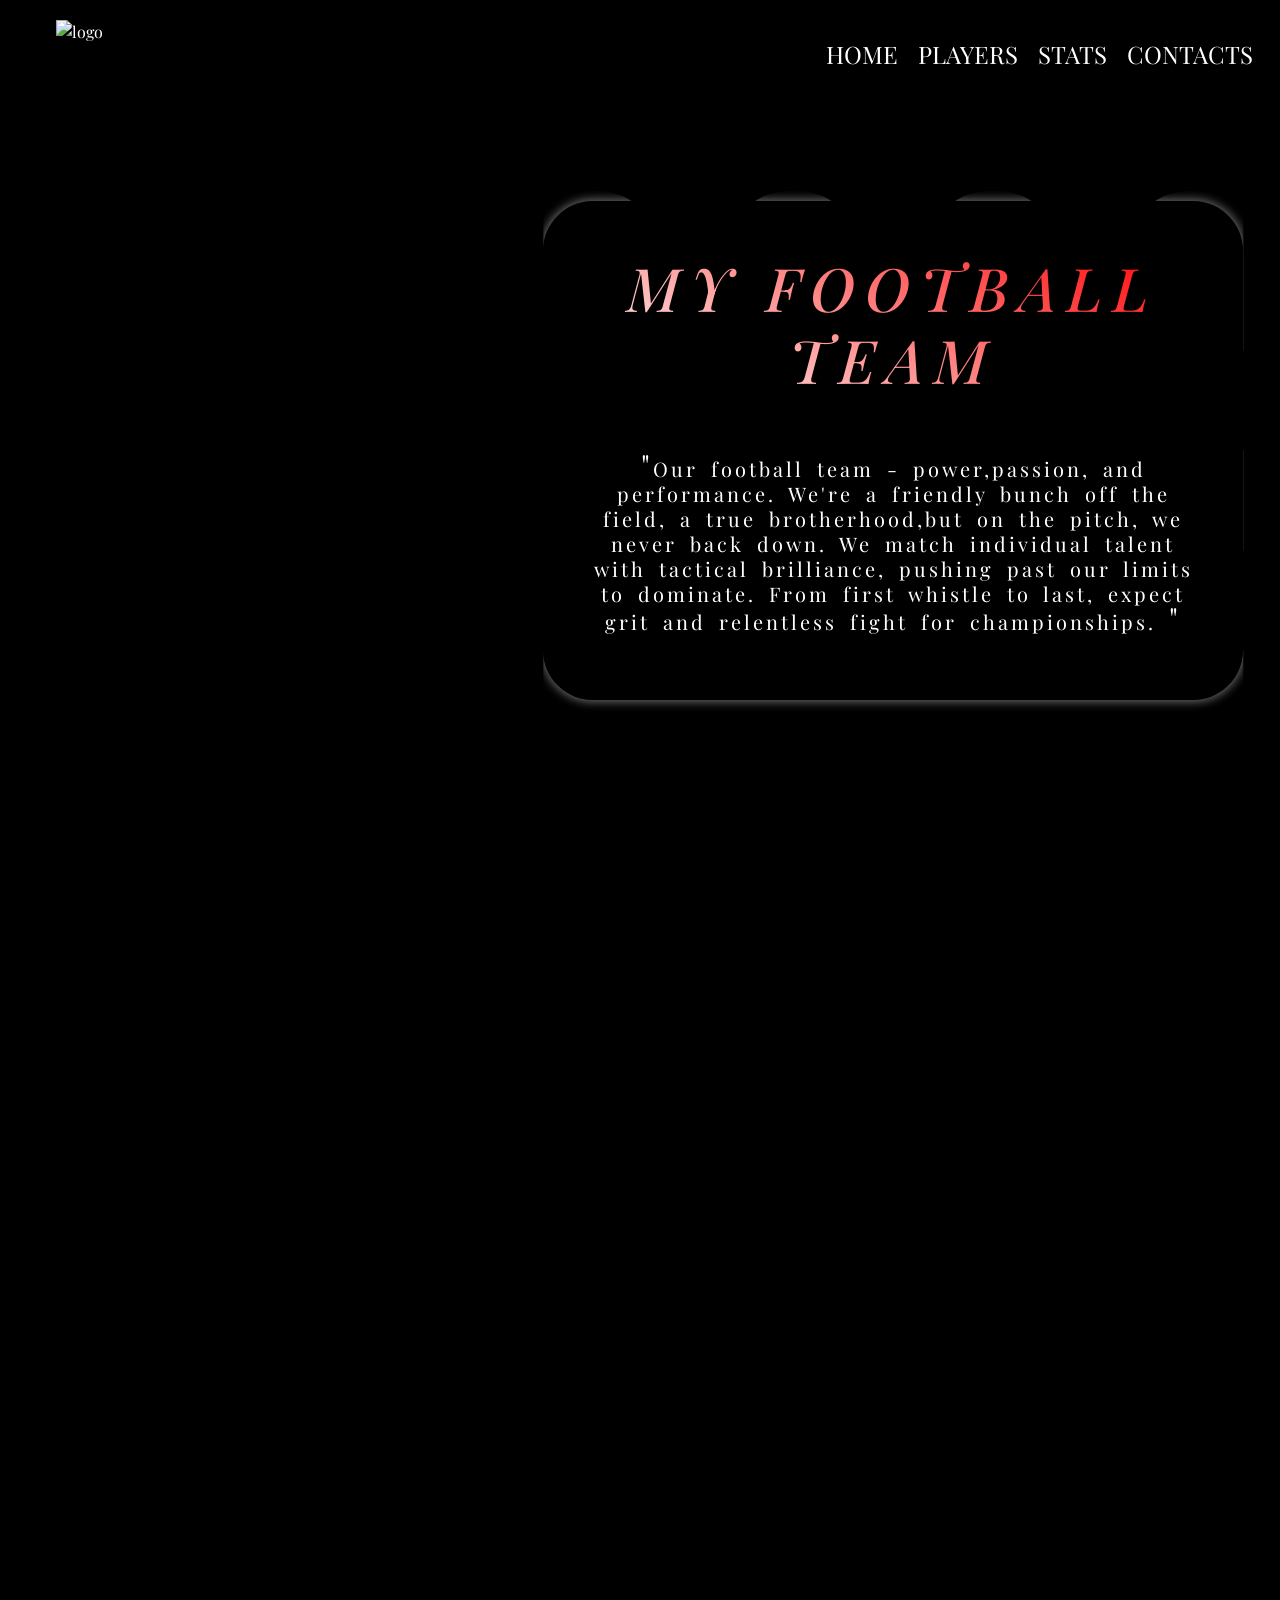
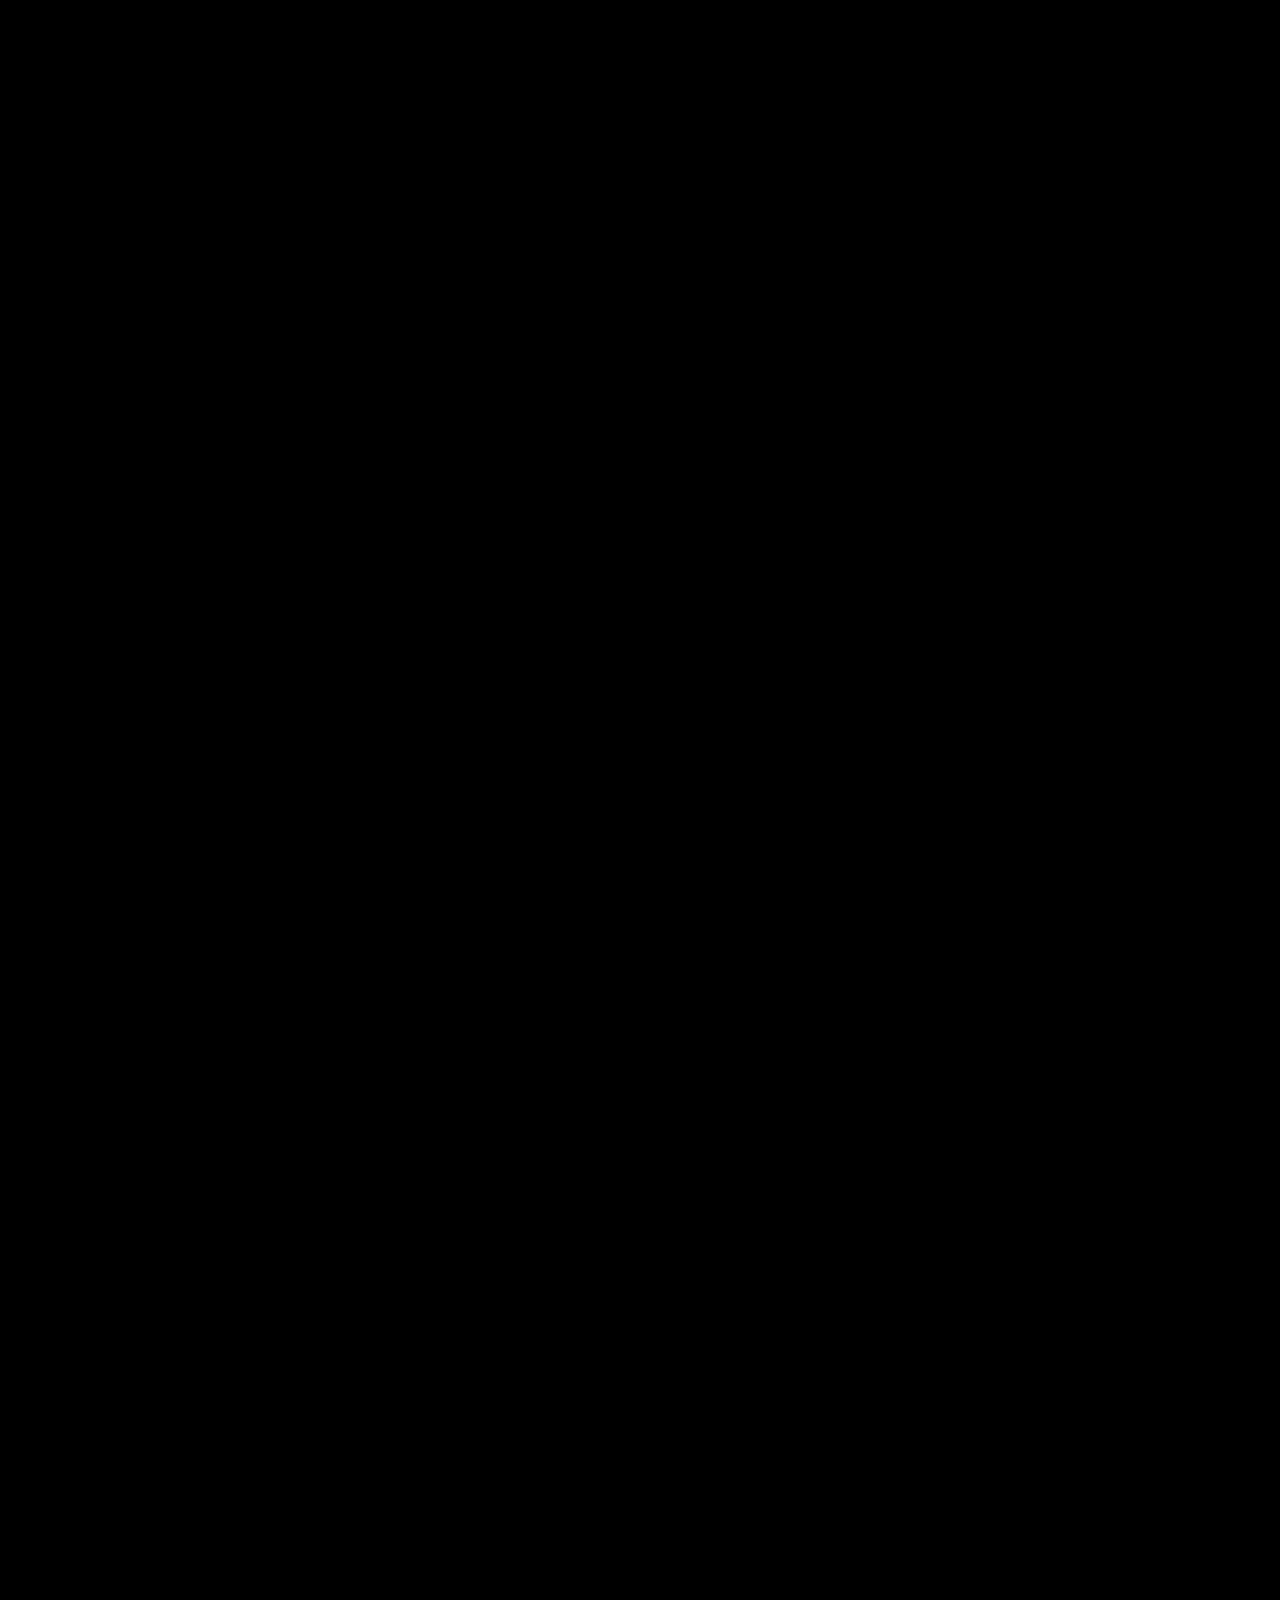
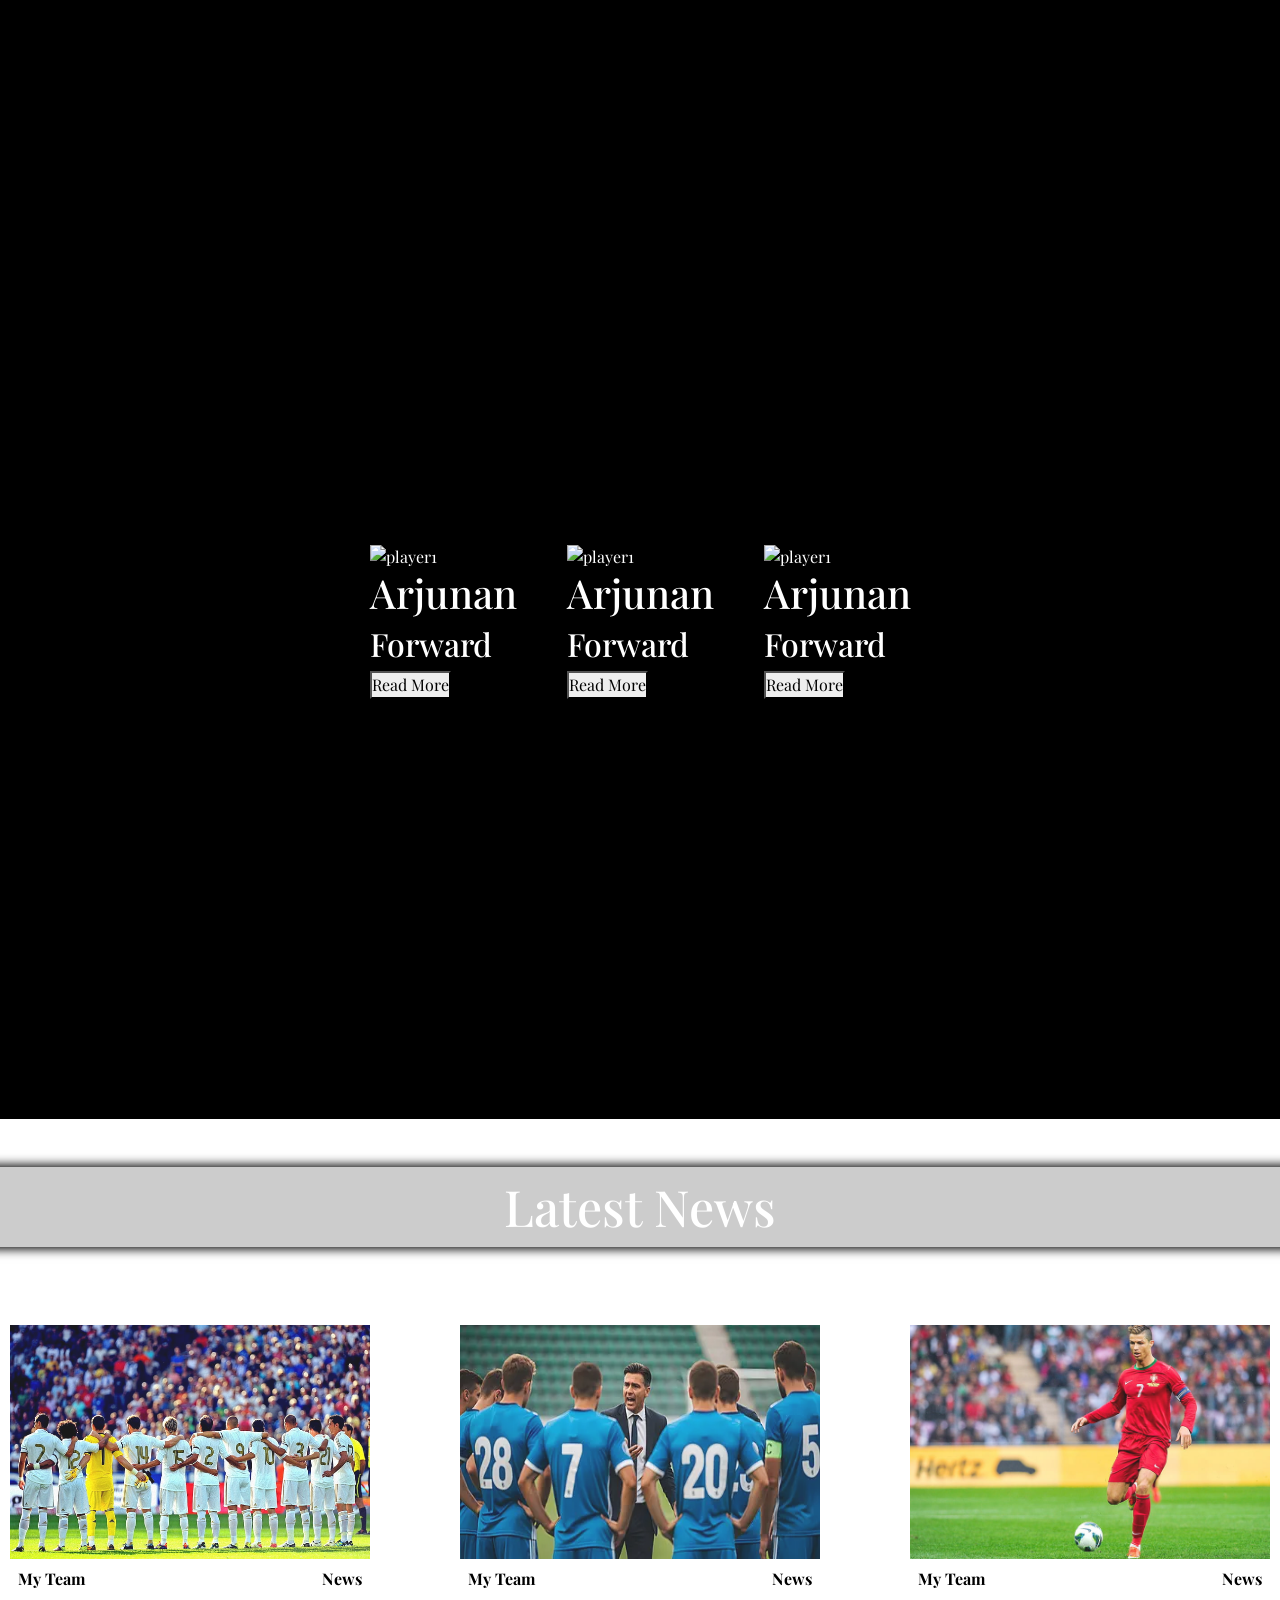
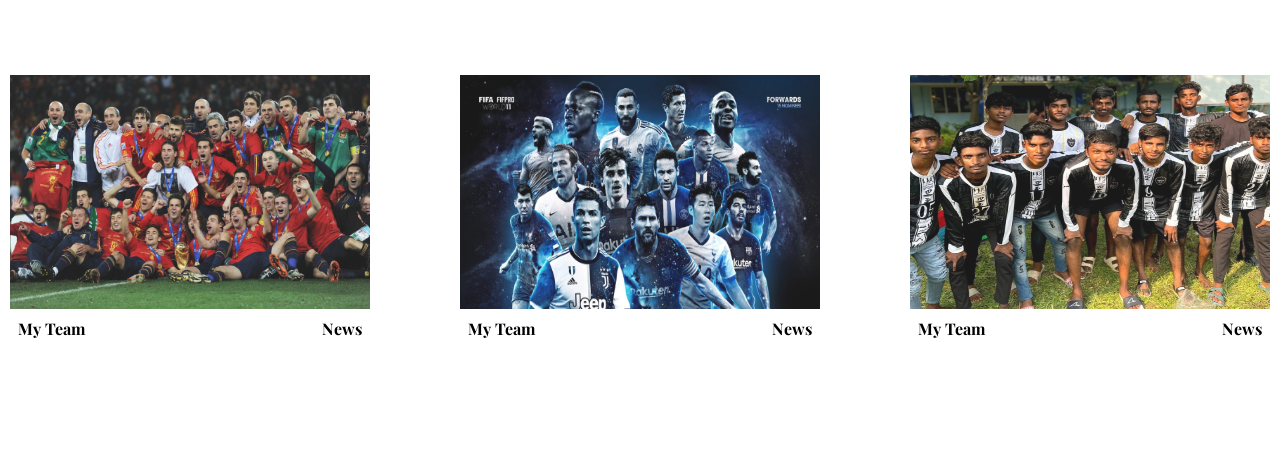
==== commit c572bae1: "remodified" ====
--- a/index.html
+++ b/index.html
@@ -41,8 +41,6 @@
                     <div class="d-flex flex-column justify-content-center align-items-center min-vh-100 home-content">
                         <a href="#team">
                             <div class="d-flex flex-column justify-content-center align-items-center">
-                                <div>
-                                </div>
                                 <h1>MY FOOTBALL TEAM</h1>
                                 <p><span>"</span>Our football team - power,passion, and performance. We're a friendly bunch
                                     off the field, a
@@ -92,7 +90,26 @@
 
         <!-- Players -->
         <section class="container-fuild Players-content min-vh-100 my-5">
-            
+            <div>
+                <div>
+                    <img src="" alt="player1">
+                    <h1>Arjunan</h1>
+                    <h2>Forward</h2>
+                    <button>Read More</button>
+                </div>
+                <div>
+                    <img src="" alt="player1">
+                    <h1>Arjunan</h1>
+                    <h2>Forward</h2>
+                    <button>Read More</button>
+                </div>
+                <div>
+                    <img src="" alt="player1">
+                    <h1>Arjunan</h1>
+                    <h2>Forward</h2>
+                    <button>Read More</button2
+                </div>
+            </div>
         </section>
 
 
@@ -107,7 +124,7 @@
                         <p><b>News</b></p>
                     </div>
                     <div class="hover-content">
-                        <h1>Latest Team News </h1>
+                        <h2>Latest Team News </h2>
                         <p>"Catch the hottest updates on our team's recent performances and upcoming plans."</p>
                     </div>
                 </div>
@@ -119,7 +136,7 @@
                         <p><b>News</b></p>
                     </div>
                     <div class="hover-content">
-                        <h1>Match Results </h1>
+                        <h2>Match Results </h2>
                         <p>"Check the final scores and review the key moments from our latest"</p>
                     </div>
                 </div>
@@ -131,7 +148,7 @@
                         <p><b>News</b></p>
                     </div>
                     <div class="hover-content">
-                        <h1>Upcoming Fixtures </h1>
+                        <h2>Upcoming Fixtures </h2>
                         <p>"Don't miss a moment! Find the dates, times, and locations for our next matches."</p>
                     </div>
                 </div>
@@ -143,7 +160,7 @@
                         <p><b>News</b></p>
                     </div>
                     <div class="hover-content">
-                        <h1>Player Spotlight </h1>
+                        <h2>Player Spotlight </h2>
                         <p>"Get to know your favorite players, featuring their stats and highlights."</p>
                     </div>
                 </div>
@@ -155,7 +172,7 @@
                         <p><b>News</b></p>
                     </div>
                     <div class="hover-content">
-                        <h1>Gallery </h1>
+                        <h2>Gallery </h2>
                         <p>"Relive the best moments with photos and videos from all our games."</p>
                     </div>
                 </div>
@@ -167,7 +184,7 @@
                         <p><b>News</b></p>
                     </div>
                     <div class="hover-content">
-                        <h1>Join Our Team </h1>
+                        <h2>Join Our Team </h2>
                         <p>"Interested in playing for us? Find out how you can become a part of our club."</p>
                     </div>
                 </div>
--- a/index.css
+++ b/index.css
@@ -96,43 +96,6 @@
     z-index: 998;
 }
 
-.Home-page .home-content a>div div {
-    position: absolute;
-    top: 170px;
-    left: 710px;
-    width: 600px;
-    height: 200px;
-    background-color: rgba(137, 137, 137, 0.1);
-    animation: boxing infinite linear;
-    animation-duration: 5s;
-}
-
-@keyframes boxing {
-    0% {
-        clip-path: path("M 60 10 L 540,20 L 540,30 L 360,50 L 301,80 L 301,100 L 350,100 L 350,120 L 250,120 L 250,100 L 299,100 L 299,80 L 220,50 L 60,10 z");
-    }
-
-    25% {
-        clip-path: path("M 20 0 L 560,0 L 560,60 L 301,60 L 301,80 L 301,80 L 400,80 L 400,150 L 180,150 L 180,80 L 299,80 L 299,80 L 299,60 L 20,60 z");
-    }
-
-    50% {
-        clip-path: path("M 30 0 L 560,0 L 560,60 L 301,60 L 301,80 L 301,80 L 400,80 L 400,150 L 180,150 L 180,80 L 299,80 L 299,80 L 299,60 L 30,60 z");
-    }
-
-    75% {
-        clip-path: path("M 60 10 L 560,20 L 5650,30 L 360,50 L 301,80 L 301,100 L 350,100 L 350,120 L 250,120 L 250,100 L 299,100 L 299,80 L 220,50 L 60,10 z");
-    }
-
-    100% {
-        clip-path: path("M 60 10 L 540,20 L 540,30 L 360,50 L 301,80 L 301,100 L 350,100 L 350,120 L 250,120 L 250,100 L 299,100 L 299,80 L 220,50 L 60,10 z");
-    }
-}
-
-/* .Home-page .home-content a>div div:hover{
-    
-} */
-
 .Home-page .home-content {
     width: 700px;
 }
@@ -143,7 +106,6 @@
     border-radius: 50px;
     gap: 50px;
     box-shadow: 0 0 10px 2px rgb(103, 102, 102);
-    /* transition: all 2s; */
     animation: wobble infinite linear both;
     animation-duration: 10s;
 }
@@ -216,6 +178,24 @@
     height: 200px;
 }
 
+
+
+/* Players */
+
+.Players-content>div {
+    position :absolute;
+    width: 100%;
+    height: 100%;
+    display: flex;
+    justify-content: center;
+    align-items: center;
+    gap: 50px;
+}
+
+
+
+/* Content Page */
+
 .Content-image {
     position: absolute;
 }
@@ -230,7 +210,6 @@
 .Content-image .content>h1 {
     font-size: 50px;
     background-color: rgba(0, 0, 0, 0.2);
-    /* border-radius: 20px; */
     box-shadow: 0 0 10px 2px rgb(0, 0, 0);
     padding: 10px;
 }
@@ -261,11 +240,8 @@
     color: white;
 }
 
-/* .Content-image .content>div>.hover-content h1 {
-    
-} */
 
 .Content-image .content>div:hover>.hover-content {
-    transform: translateY(-180px);
+    transform: translateY(-170px);
     opacity: 1;
 }
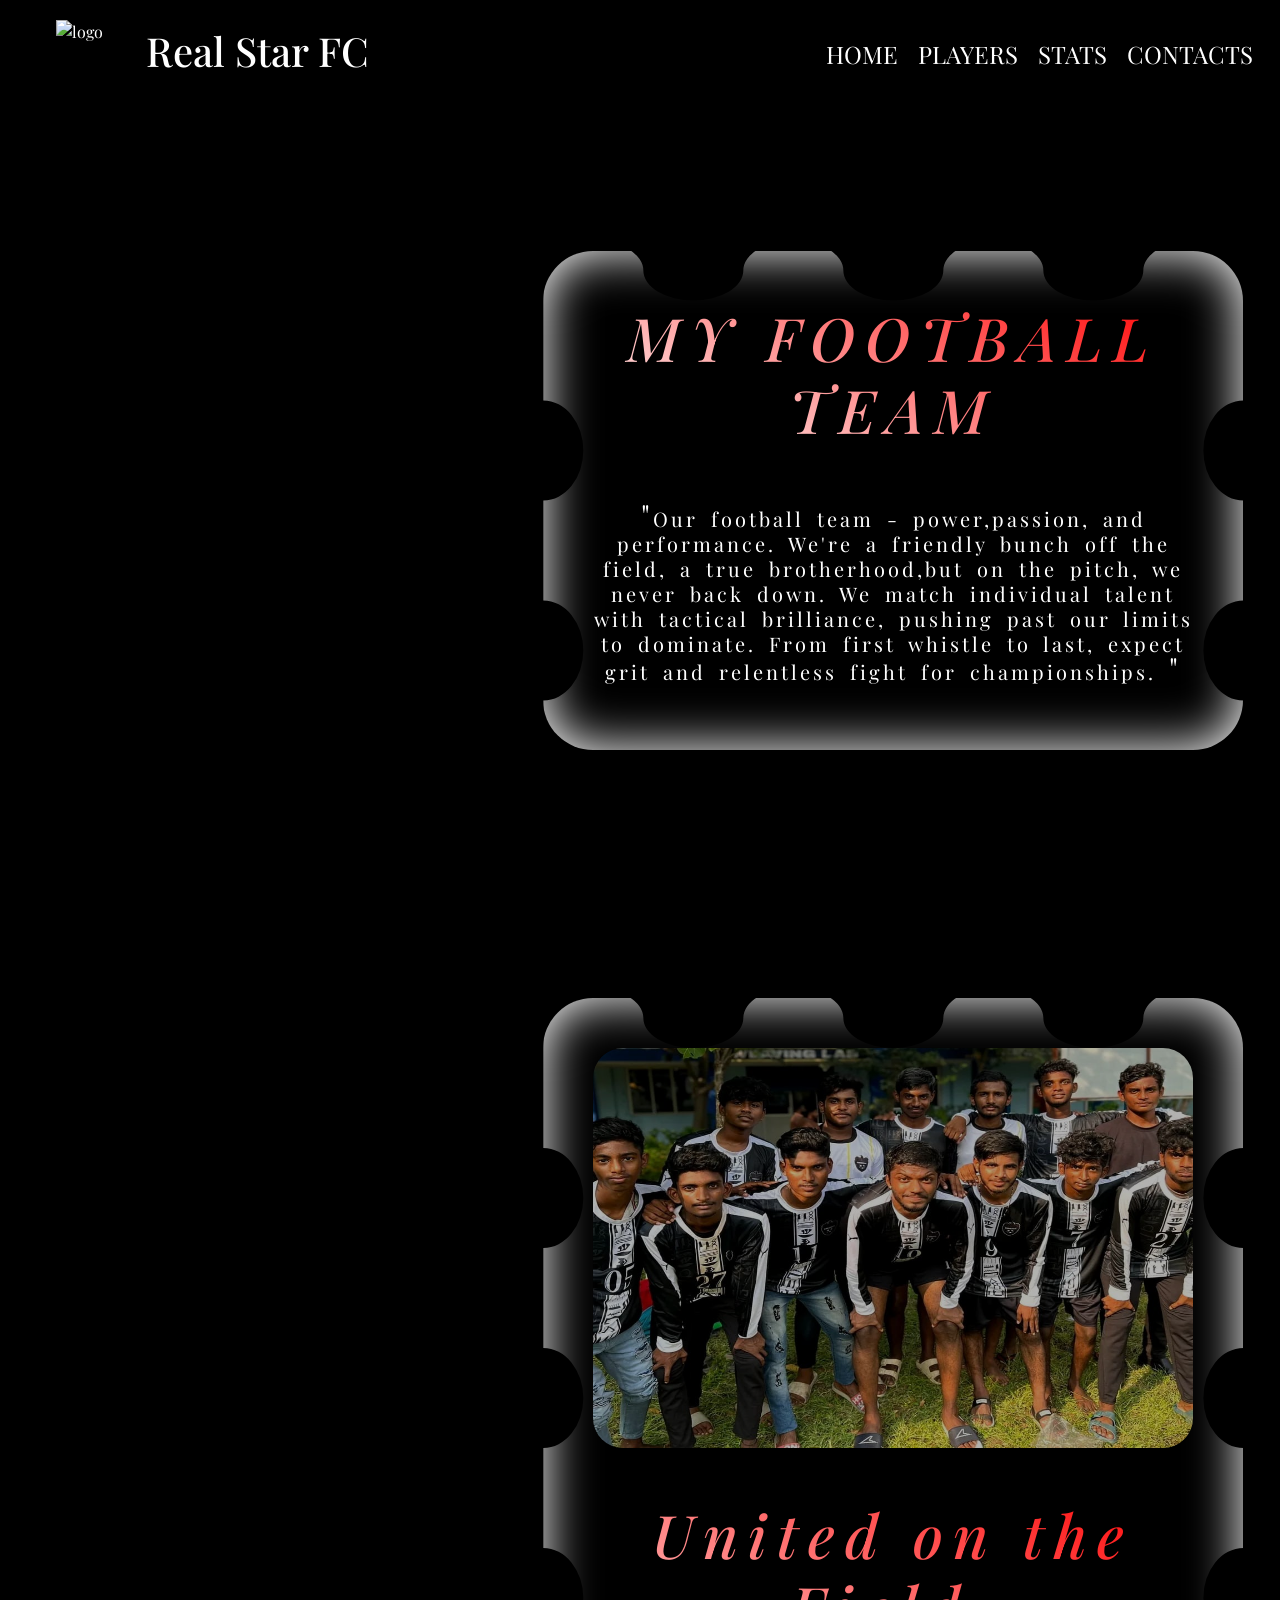
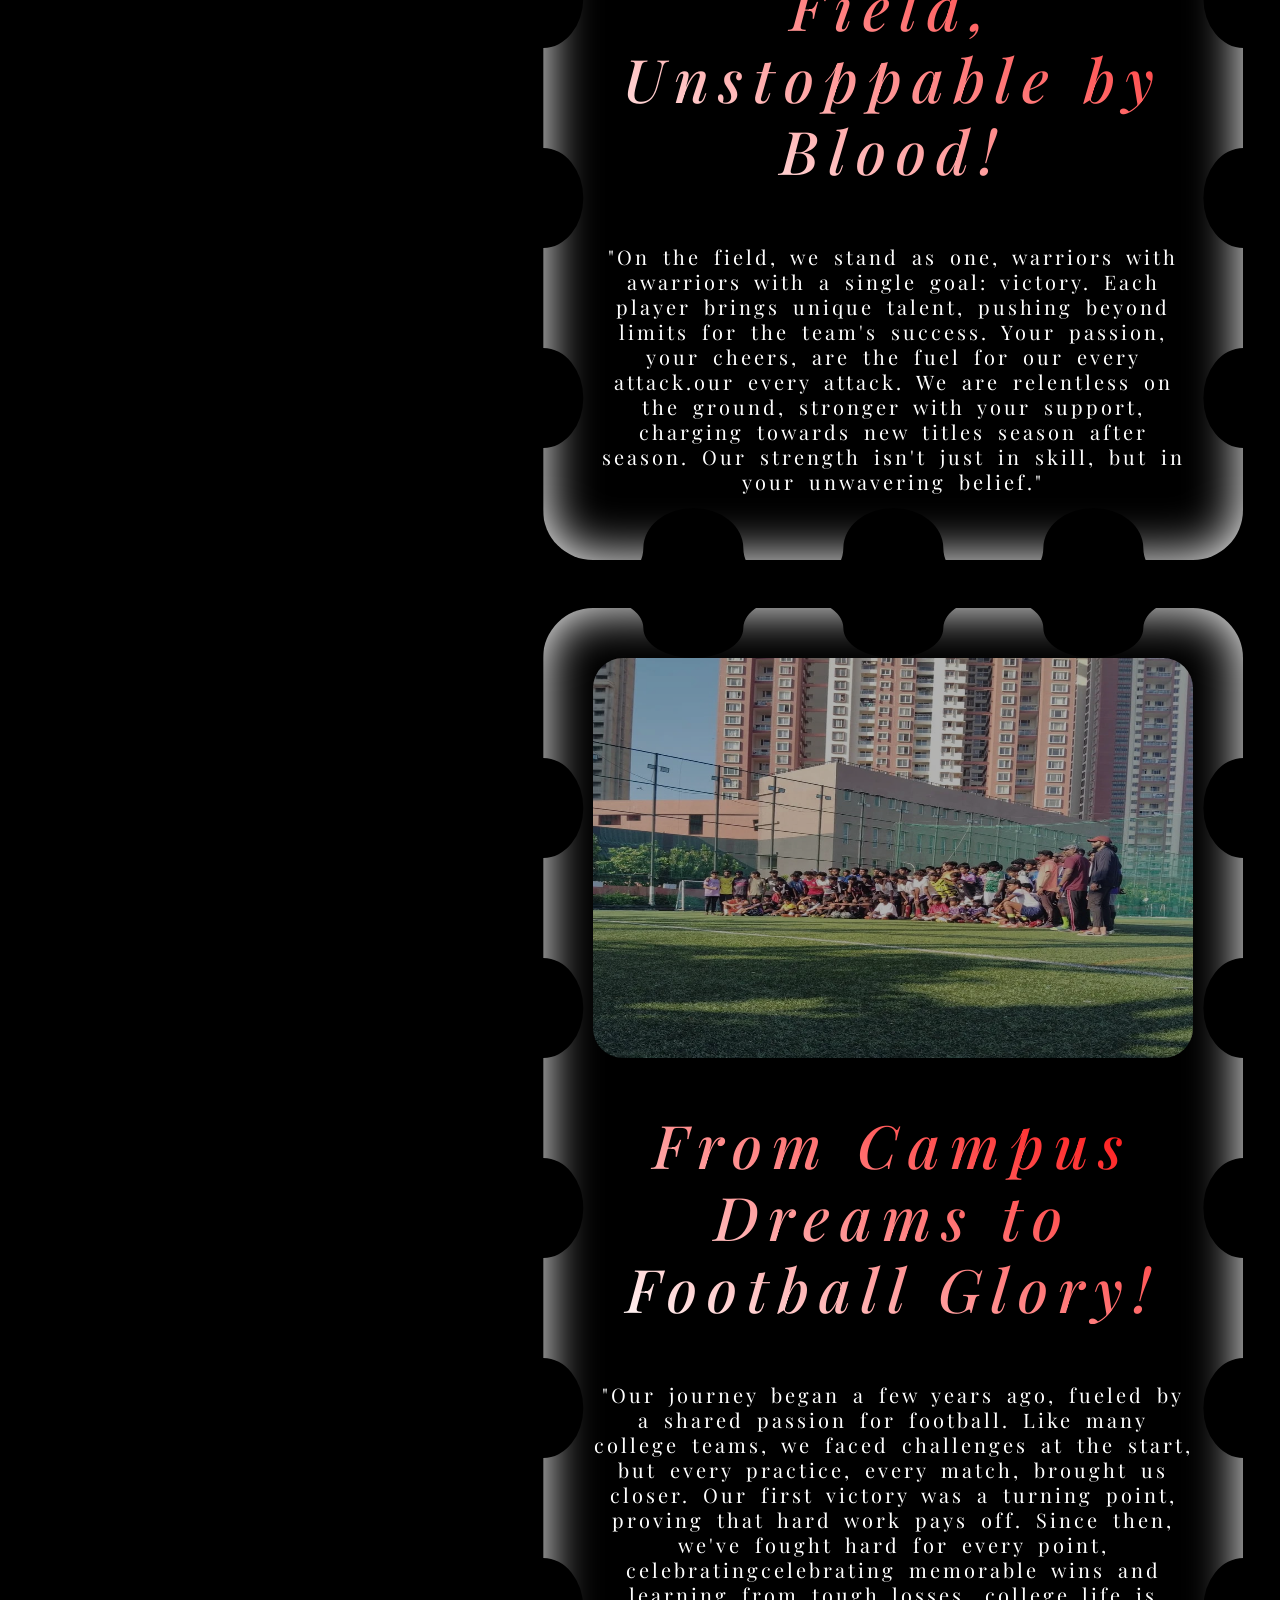
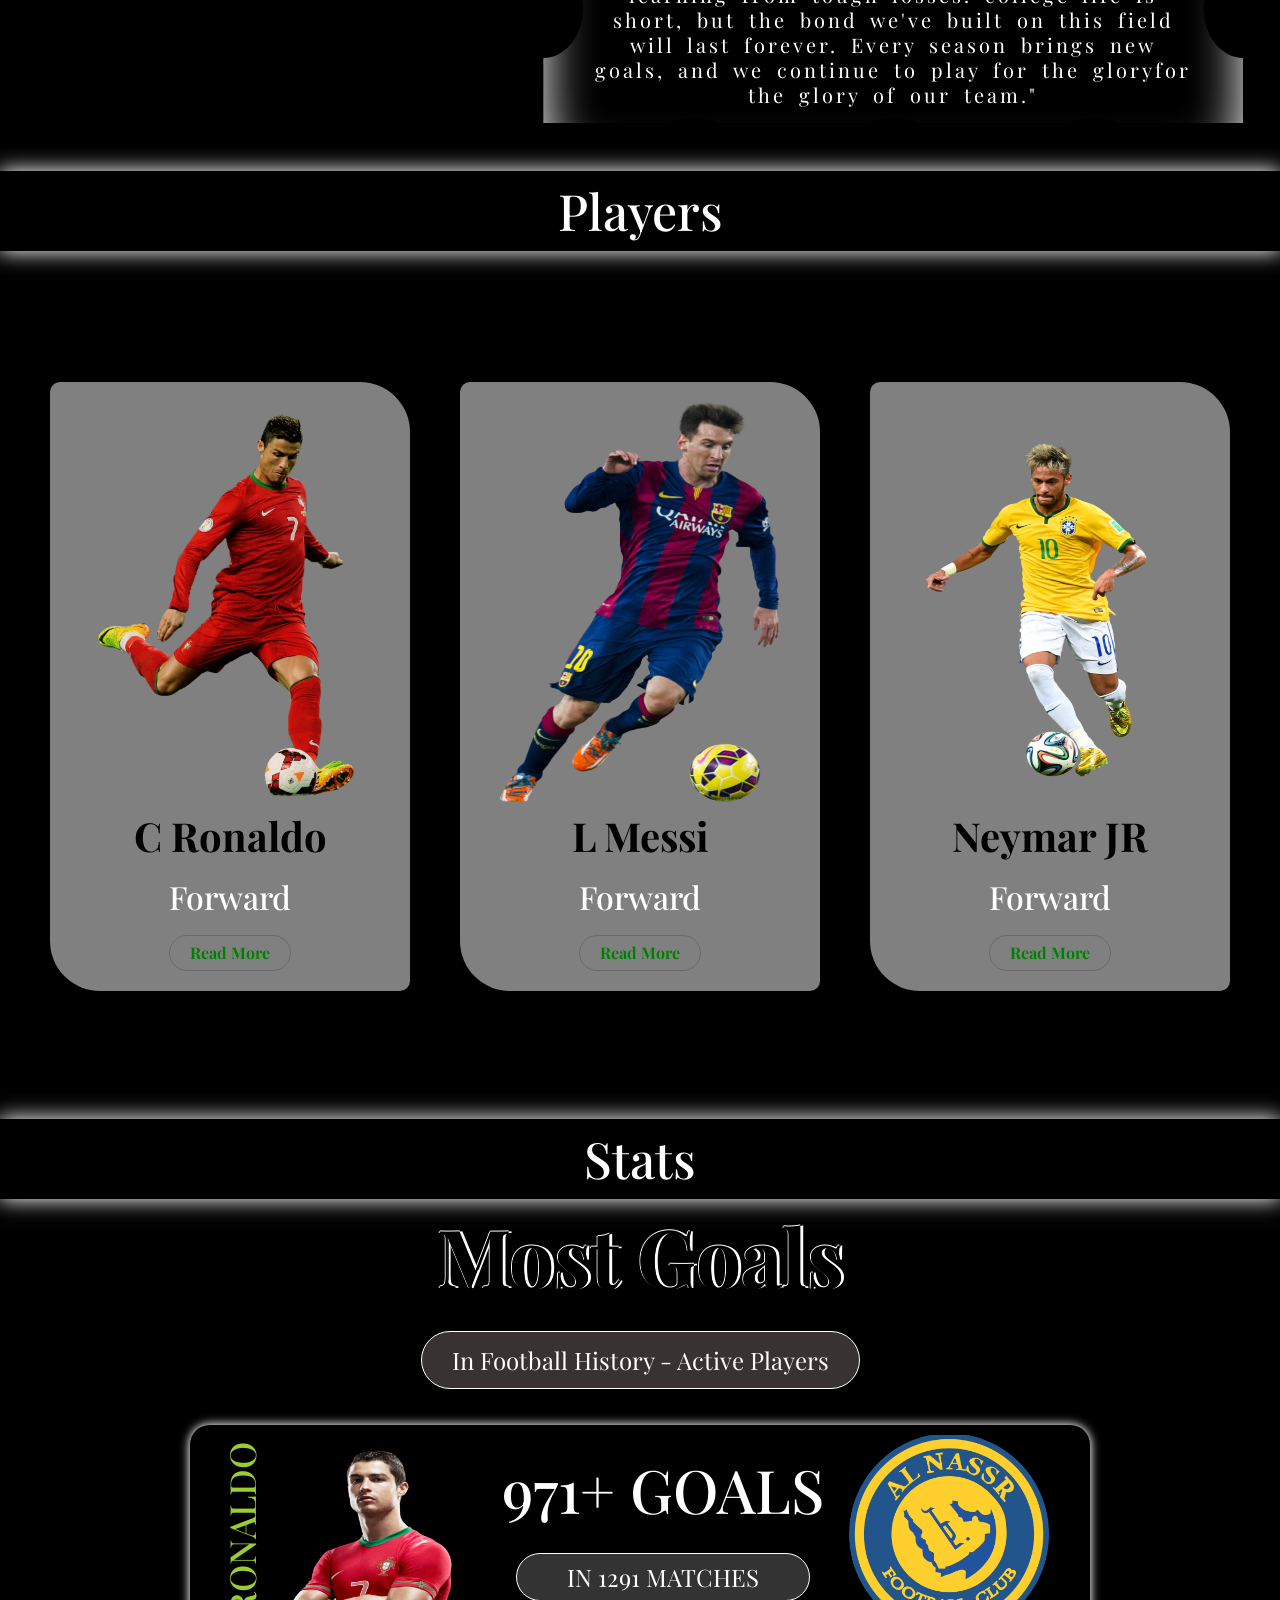
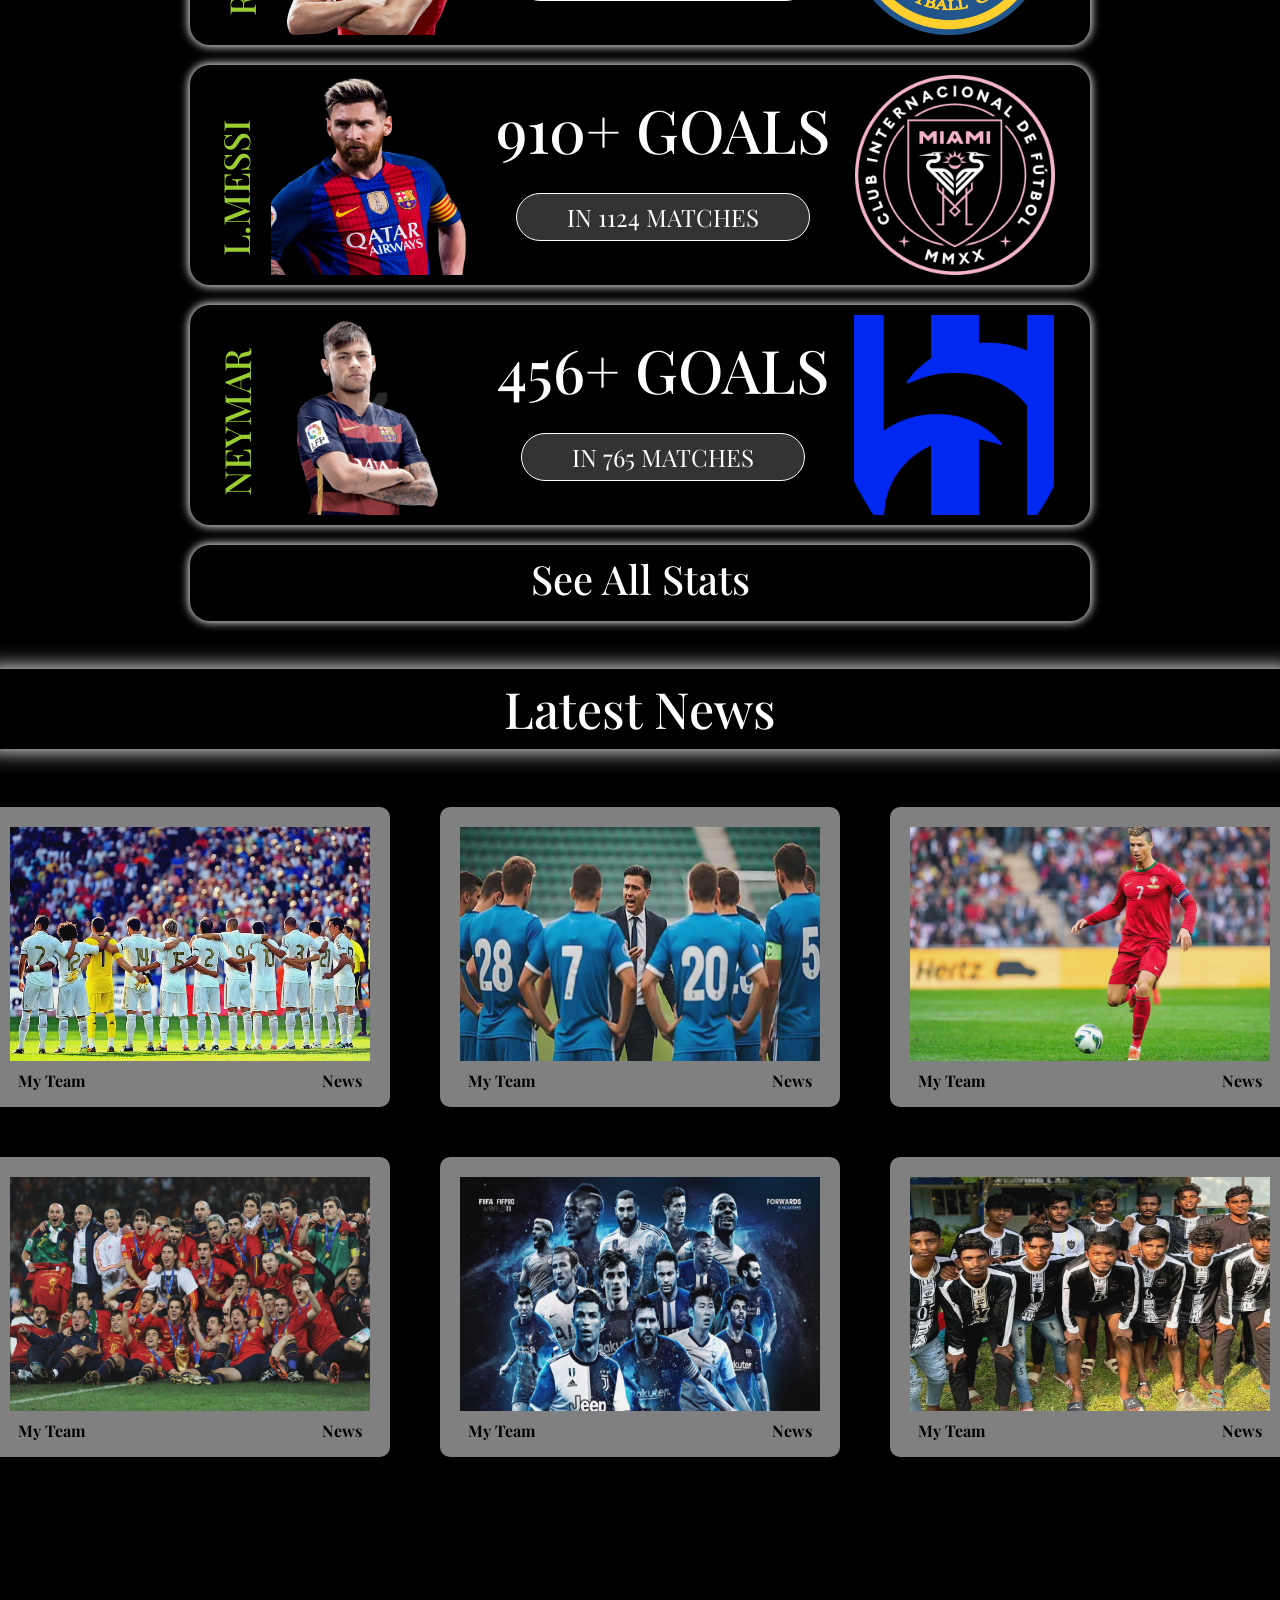
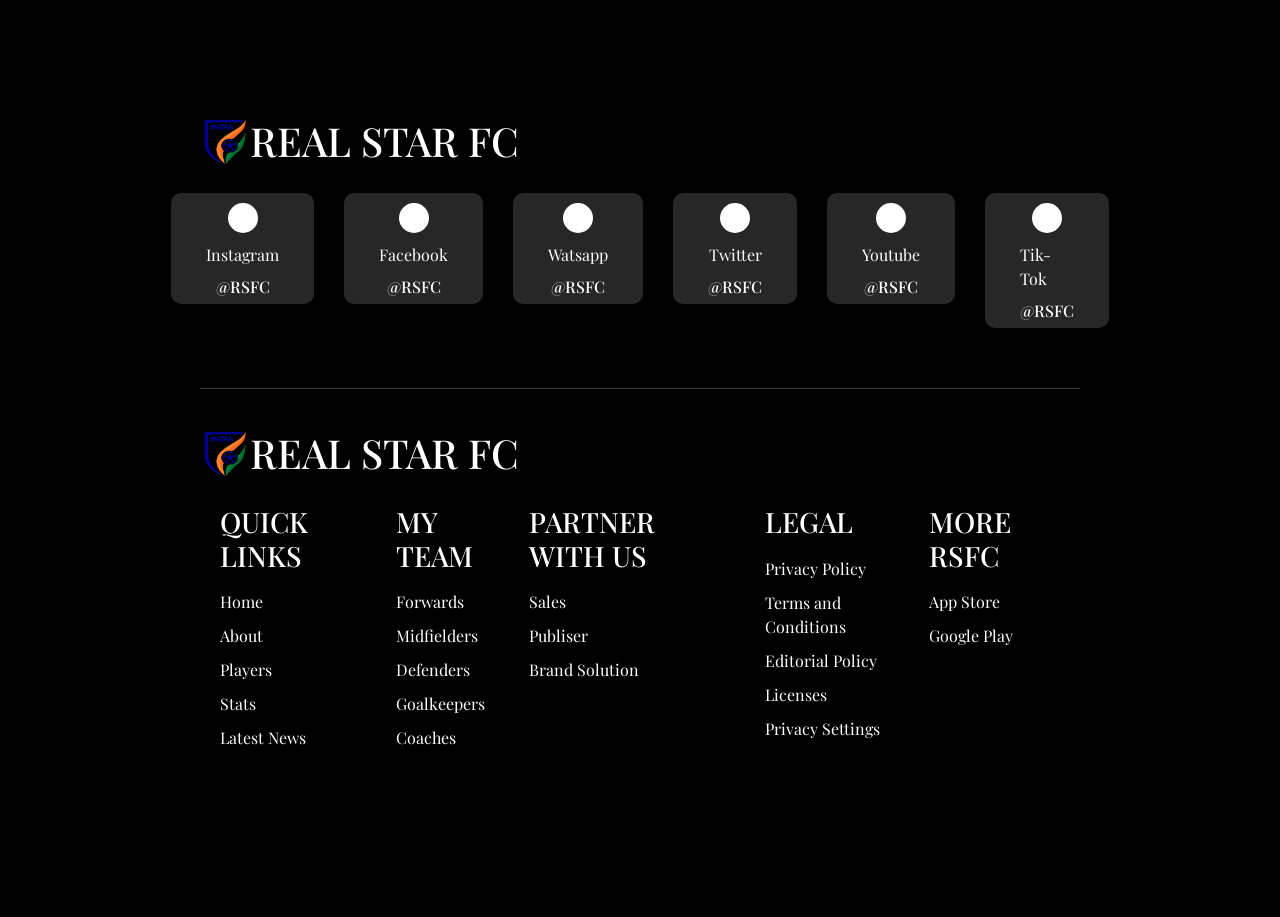
==== commit 41fedc4a: "remodified" ====
--- a/index.html
+++ b/index.html
@@ -20,6 +20,7 @@
             <div class="d-flex justify-content-between align-items-center">
                 <img src="https://upload.wikimedia.org/wikipedia/commons/3/3d/All_India_Football_Federation_logo.png?utm_source=commons.wikimedia.org&utm_campaign=index&utm_content=original"
                     alt="logo">
+                <h1>Real Star FC</h1>
             </div>
             <div class="d-flex justify-content-between align-items-center">
                 <a href="#home">HOME</a>
@@ -32,7 +33,7 @@
         
 
         <!-- Home-PAge -->
-        <section class="container-fuild Home-page min-vh-100">
+        <section class="container-fuild Content Home-page min-vh-100">
             <div class="row">
                 <div class="col-5"></div>
                 <div class="col-7">
@@ -89,34 +90,78 @@
 
 
         <!-- Players -->
-        <section class="container-fuild Players-content min-vh-100 my-5">
+        <section class="container-fuild content Players-content min-vh-100 my-5">
+            <h1 class="d-flex justify-content-center align-items-center head">Players</h1>
             <div>
                 <div>
-                    <img src="" alt="player1">
-                    <h1>Arjunan</h1>
+                    <img src="./Assets/CR7.png" alt="player1">
+                    <h1><b>C Ronaldo</b></h1>
                     <h2>Forward</h2>
-                    <button>Read More</button>
-                </div>
-                <div>
-                    <img src="" alt="player1">
-                    <h1>Arjunan</h1>
+                    <button><b>Read More</b></button>
+                </div>
+                <div>
+                    <img src="./Assets/Messi.png" alt="player1">
+                    <h1><b>L Messi</b></h1>
                     <h2>Forward</h2>
-                    <button>Read More</button>
-                </div>
-                <div>
-                    <img src="" alt="player1">
-                    <h1>Arjunan</h1>
+                    <button><b>Read More</b></button>
+                </div>
+                <div>
+                    <img src="./Assets/Neymar.png" alt="player1">
+                    <h1><b>Neymar JR</b></h1>
                     <h2>Forward</h2>
-                    <button>Read More</button2
+                    <button><b>Read More</b></button2
                 </div>
             </div>
         </section>
 
 
+        <!-- Stats Page -->
+         <section class="container-fuild content Stats-content min-vh-100 my-5">
+            <h1 class="d-flex justify-content-center align-items-center head">Stats</h1>
+            <div>
+                <h1><b>Most Goals</b></h1>
+                <p>In Football History - Active Players</p>
+                <div>
+                    <h3>RONALDO</h3>
+                    <img src="./Assets/s1.png" alt="pl1">
+                    <div>
+                        <h1>971+ GOALS</h1>
+                        <p>IN 1291 MATCHES</p>
+                    </div>
+                    <img src="./Assets/l1.png" alt="logo">
+                </div>
+
+                <div>
+                    <h3>L.MESSI</h3>
+                    <img src="./Assets/s2.png" alt="pl1">
+                    <div>
+                        <h1>910+ GOALS</h1>
+                        <p>IN 1124 MATCHES</p>
+                    </div>
+                    <img src="./Assets/l2.png" alt="logo">
+                </div>
+
+                <div>
+                    <h3>NEYMAR</h3>
+                    <img src="./Assets/s3.png" alt="pl1">
+                    <div>
+                        <h1>456+ GOALS</h1>
+                        <p>IN 765 MATCHES</p>
+                    </div>
+                    <img src="./Assets/l3.png" alt="logo">
+                </div>
+
+                <div>
+                    <h1>See All Stats</h1>
+                </div>
+            </div>
+         </section>
+
+
         <!-- image and content -->
-        <section class="container-fuild Content-image min-vh-100 my-5">
+        <section class="container-fuild Content Content-image min-vh-100 my-5">
             <div class="row content">
-                <h1 class="d-flex justify-content-center align-items-center">Latest News</h1>
+                <h1 class="d-flex justify-content-center align-items-center head">Latest News</h1>
                 <div class="col-4">
                     <img src="./Assets/team.png" alt="team1">
                     <div class="d-flex justify-content-between align-items-center p-2 name-content">
@@ -192,8 +237,93 @@
             </div>
         </section>
 
-        <footer> 
-            
+        <footer class="container-fuild content Footer min-vh-100 "> 
+            <div>
+                <div>
+                    <div>
+                        <img src="./Assets/logo.png" alt="logo">
+                        <h1>REAL STAR FC</h1>
+                    </div>
+                    <div>
+                        <div>
+                            <i class="fa-brands fa-instagram"></i>
+                            <p>Instagram</p>
+                            <h6>@RSFC</h6>
+                        </div>
+                        <div>
+                            <i class="fa-brands fa-facebook"></i>
+                            <p>Facebook</p>
+                            <h6>@RSFC</h6>
+                        </div>
+                        <div>
+                            <i class="fa-brands fa-whatsapp"></i>
+                            <p>Watsapp</p>
+                            <h6>@RSFC</h6>
+                        </div>
+                        <div>
+                            <i class="fa-brands fa-twitter"></i>
+                            <p>Twitter</p>
+                            <h6>@RSFC</h6>
+                        </div>
+                        <div>
+                            <i class="fa-brands fa-youtube"></i>
+                            <p>Youtube</p>
+                            <h6>@RSFC</h6>
+                        </div>
+                        <div>
+                            <i class="fa-brands fa-tiktok"></i>
+                            <p>Tik-Tok</p>
+                            <h6>@RSFC</h6>
+                        </div>
+                    </div>
+                </div>
+                <br>
+                <hr>
+                <br>
+                <div>
+                    <div>
+                        <img src="./Assets/logo.png" alt="logo">
+                        <h1>REAL STAR FC</h1>
+                    </div>
+                    <div>
+                        <div>
+                            <h3>QUICK LINKS</h3>
+                            <a href="#">Home</a>
+                            <a href="#">About</a>
+                            <a href="#">Players</a>
+                            <a href="#">Stats</a>
+                            <a href="#">Latest News</a>
+                        </div>
+                        <div>
+                            <h3>MY TEAM</h3>
+                            <a href="#">Forwards</a>
+                            <a href="#">Midfielders</a>
+                            <a href="#">Defenders</a>
+                            <a href="#">Goalkeepers</a>
+                            <a href="#">Coaches</a>
+                        </div>
+                        <div>
+                            <h3>PARTNER WITH US</h3>
+                            <a href="#">Sales</a>
+                            <a href="#">Publiser</a>
+                            <a href="#">Brand Solution</a>
+                        </div>
+                        <div>
+                            <h3>LEGAL</h3>
+                            <a href="#">Privacy Policy</a>
+                            <a href="#">Terms and Conditions</a>
+                            <a href="#">Editorial Policy</a>
+                            <a href="#">Licenses</a>
+                            <a href="#">Privacy Settings</a>
+                        </div>
+                        <div>
+                            <h3>MORE RSFC</h3>
+                            <a href="#">App Store</a>
+                            <a href="#">Google Play</a>
+                        </div>
+                    </div>
+                </div>
+            </div>
         </footer>
     </div>
 
--- a/index.css
+++ b/index.css
@@ -77,6 +77,7 @@
 
 .Home-page {
     overflow: hidden;
+    position: relative;
 }
 
 .Home-page .home-content a{
@@ -100,12 +101,17 @@
     width: 700px;
 }
 
-.Home-page .home-content a>div {  
+.Home-page .home-content a>div:first-child{
+    position: relative;
+    top: 50px;
+}
+
+.Home-page .home-content a>div { 
     background-color: rgba(0, 0, 0, 0.5);
     padding: 50px;
     border-radius: 50px;
     gap: 50px;
-    box-shadow: 0 0 10px 2px rgb(103, 102, 102);
+    box-shadow:inset 0 0 50px 2px rgb(255, 255, 255);
     animation: wobble infinite linear both;
     animation-duration: 10s;
 }
@@ -160,45 +166,135 @@
     opacity: 0.7;
 }
 
-.Home-image>div {
-    gap: 20px;
-    display: flex;
-    justify-content: center;
-    align-items: center;
-}
-
-.Home-image>div>div {
-    background-color: rgb(56, 56, 56);
+/* Commen Style */
+.content{
+    position: relative;
+}
+
+.head {
+    font-size: 50px;
+    background-color: rgba(0, 0, 0, 0.2);
+    box-shadow: 0 0 20px 1px rgb(255, 255, 255);
     padding: 10px;
-    border-radius: 20px;
-}
-
-.Home-image>div>div>img {
-    min-width: 100%;
-    height: 200px;
-}
-
-
+}
 
 /* Players */
-
 .Players-content>div {
     position :absolute;
     width: 100%;
-    height: 100%;
+    height: 95%;
     display: flex;
     justify-content: center;
     align-items: center;
     gap: 50px;
 }
 
-
+.Players-content>div div {
+    display: flex;
+    justify-content: center;
+    align-items: center;
+    flex-direction: column;
+    gap: 10px;
+    background-color: rgba(255,255,255,0.5);
+    padding: 20px 40px;
+    border-radius: 10px 50px;
+    color: black;
+    box-shadow: 0 0 10px 1px rgb(0, 0, 0);
+    transition: all 1s;
+}
+
+.Players-content>div div:hover{
+    transform: scale(1.05);
+}
+
+.Players-content>div div img {
+    width: 280px;
+    height: 400px;
+}
+
+.Players-content>div div h2 {
+    color: white;
+}
+
+.Players-content>div div button{
+    padding: 5px 20px;
+    background-color: transparent;
+    border-radius: 20px;
+    color: green;
+    border: 1px solid dimgrey;
+}
+
+/* Stats Page */
+.Stats-content>div{
+    display: flex;
+    justify-content: center;
+    align-items: center;
+    flex-direction: column;
+    gap: 20px;
+}
+
+.Stats-content>div>h1 {
+    color: black;
+    font-size: 80px;
+    text-shadow: 0 1px rgb(0, 0, 0), 0 -1px rgb(255, 255, 255), 3px 0 rgb(255, 255, 255), -1px 0 rgb(255, 255, 255);
+}
+
+.Stats-content>div>p {
+    font-size: 24px;
+    padding: 10px 30px;
+    background-color: rgba(114, 100, 100, 0.5);
+    color: rgb(255, 255, 255);
+    border-radius: 50px;
+    border: 1px solid rgb(255, 255, 255);
+}
+
+.Stats-content>div>div{
+    width: 900px;
+    display: flex;
+    flex-direction: row;
+    justify-content: center;
+    align-items: center;
+    gap: 25px;
+    background-color: rgba(0, 0, 0, 0.2);
+    padding: 10px 20px;
+    border-radius: 20px;
+    box-shadow: 0 0 10px 1px rgb(255, 255, 255);
+}
+
+.Stats-content>div>div h3 {
+    rotate: 270deg;
+    transform: translate(-75px, 0px);
+    font-size: 36px;
+    width: 20px;
+    color: yellowgreen;
+}
+
+.Stats-content div>div>div{
+    display: flex;
+    flex-direction: column;
+    justify-content: center;
+    align-items: center;
+    gap: 20px;
+}
+
+.Stats-content div>div>div h1 {
+    font-size: 60px;
+}
+
+.Stats-content div>div>div p {
+    font-size: 24px;
+    padding: 5px 50px;
+    background-color: rgba(255,255,255,0.2);
+    border-radius: 30px;
+    border: 1px solid white;
+}
+
+.Stats-content>div>div img{
+    height: 200px;
+    width: 200px;
+}
 
 /* Content Page */
-
-.Content-image {
-    position: absolute;
-}
 
 .Content-image .content {
     gap: 50px;
@@ -207,12 +303,12 @@
     align-items: center;
 }
 
-.Content-image .content>h1 {
+/* .Content-image .content>h1 {
     font-size: 50px;
     background-color: rgba(0, 0, 0, 0.2);
     box-shadow: 0 0 10px 2px rgb(0, 0, 0);
     padding: 10px;
-}
+} */
 
 .Content-image .content>div  {
     width: 400px;
@@ -222,6 +318,7 @@
     border-radius: 10px;
     color: black;
     overflow: hidden;
+    box-shadow: 0 0 10px 1px rgb(0, 0, 0);
 }
 
 .Content-image .content>div img {
@@ -245,3 +342,77 @@
     transform: translateY(-170px);
     opacity: 1;
 }
+
+.Footer {
+    background-color: black;
+    width: 100%;
+}
+
+.Footer>div{
+    padding: 100px 200px;
+}
+
+.Footer>div>div {
+    display: flex;
+    justify-content: flex-start;
+    align-items: flex-start;
+    flex-direction: column;
+    width: 100%;
+}
+
+.Footer>div>div>div:first-child{
+    display: flex;
+}
+
+.Footer>div>div>div:first-child img {
+    width: 50px;
+    height: 50px;
+}
+
+.Footer>div>div>div:nth-child(2) {
+    display: flex;
+    justify-content: center;
+    align-items: flex-start;
+    gap: 30px;
+    padding: 20px;
+    width: 100%;
+}
+
+.Footer>div>div>div:nth-child(2)>div {
+    display: flex;
+    justify-content: flex-start;
+    align-items: flex-start;
+    flex-direction: column;
+    gap: 10px;
+}
+
+.Footer>div>div>div:nth-child(2)>div a {
+    color: white;
+    text-decoration: none;
+}
+
+.Footer>div>div>div:nth-child(2)>div p {
+    margin-bottom: 0px;
+}
+
+.Footer>div>div>div:nth-child(2)>div i {
+    height: 30px;
+    width: 30px;
+    border-radius: 50%;
+    color: black;
+    background-color: white;
+    display: flex;
+    justify-content: center;
+    align-items: center;
+}
+
+.Footer>div>div:first-child>div:nth-child(2)>div {
+    background-color: rgba(56, 56, 56, 0.7);
+    width: 200px;
+    display: flex;
+    justify-content: center;
+    align-items: center;
+    flex-direction: column;
+    padding: 10px 35px 0px 35px;
+    border-radius: 10px;
+}
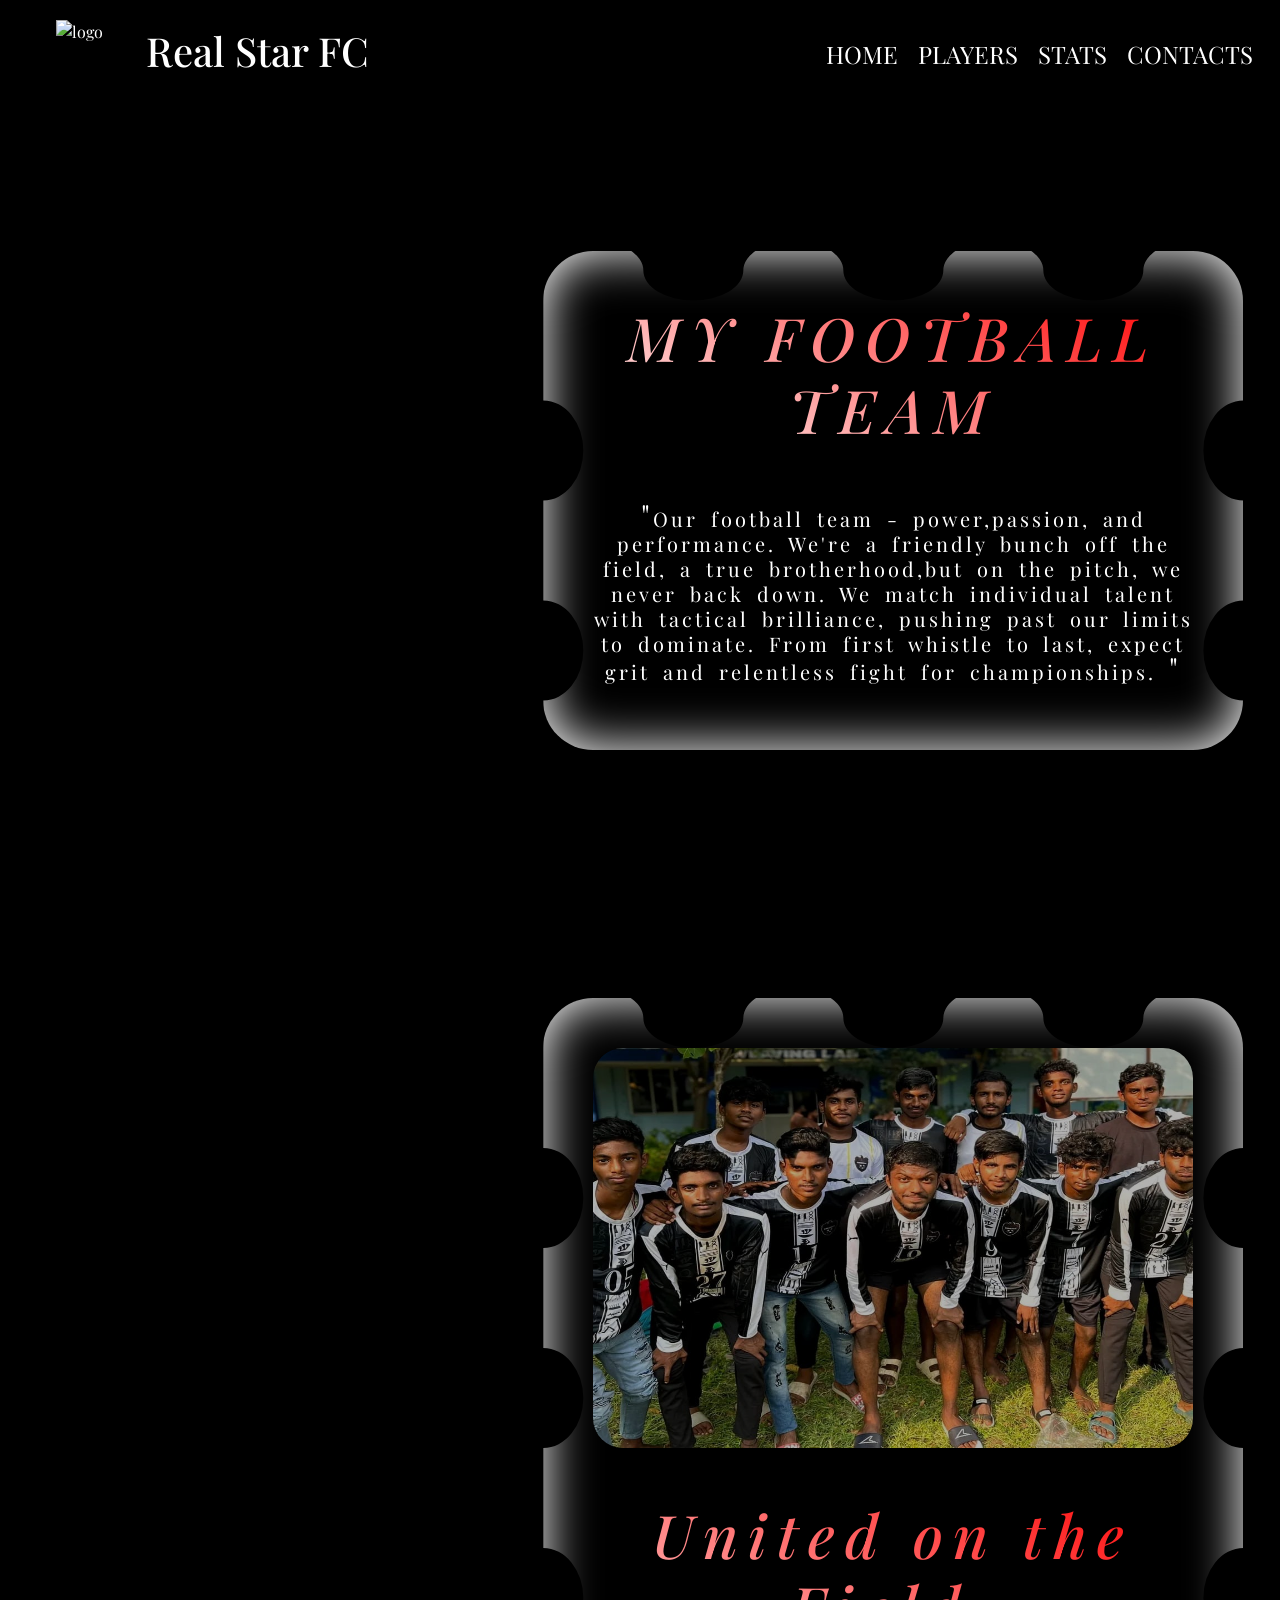
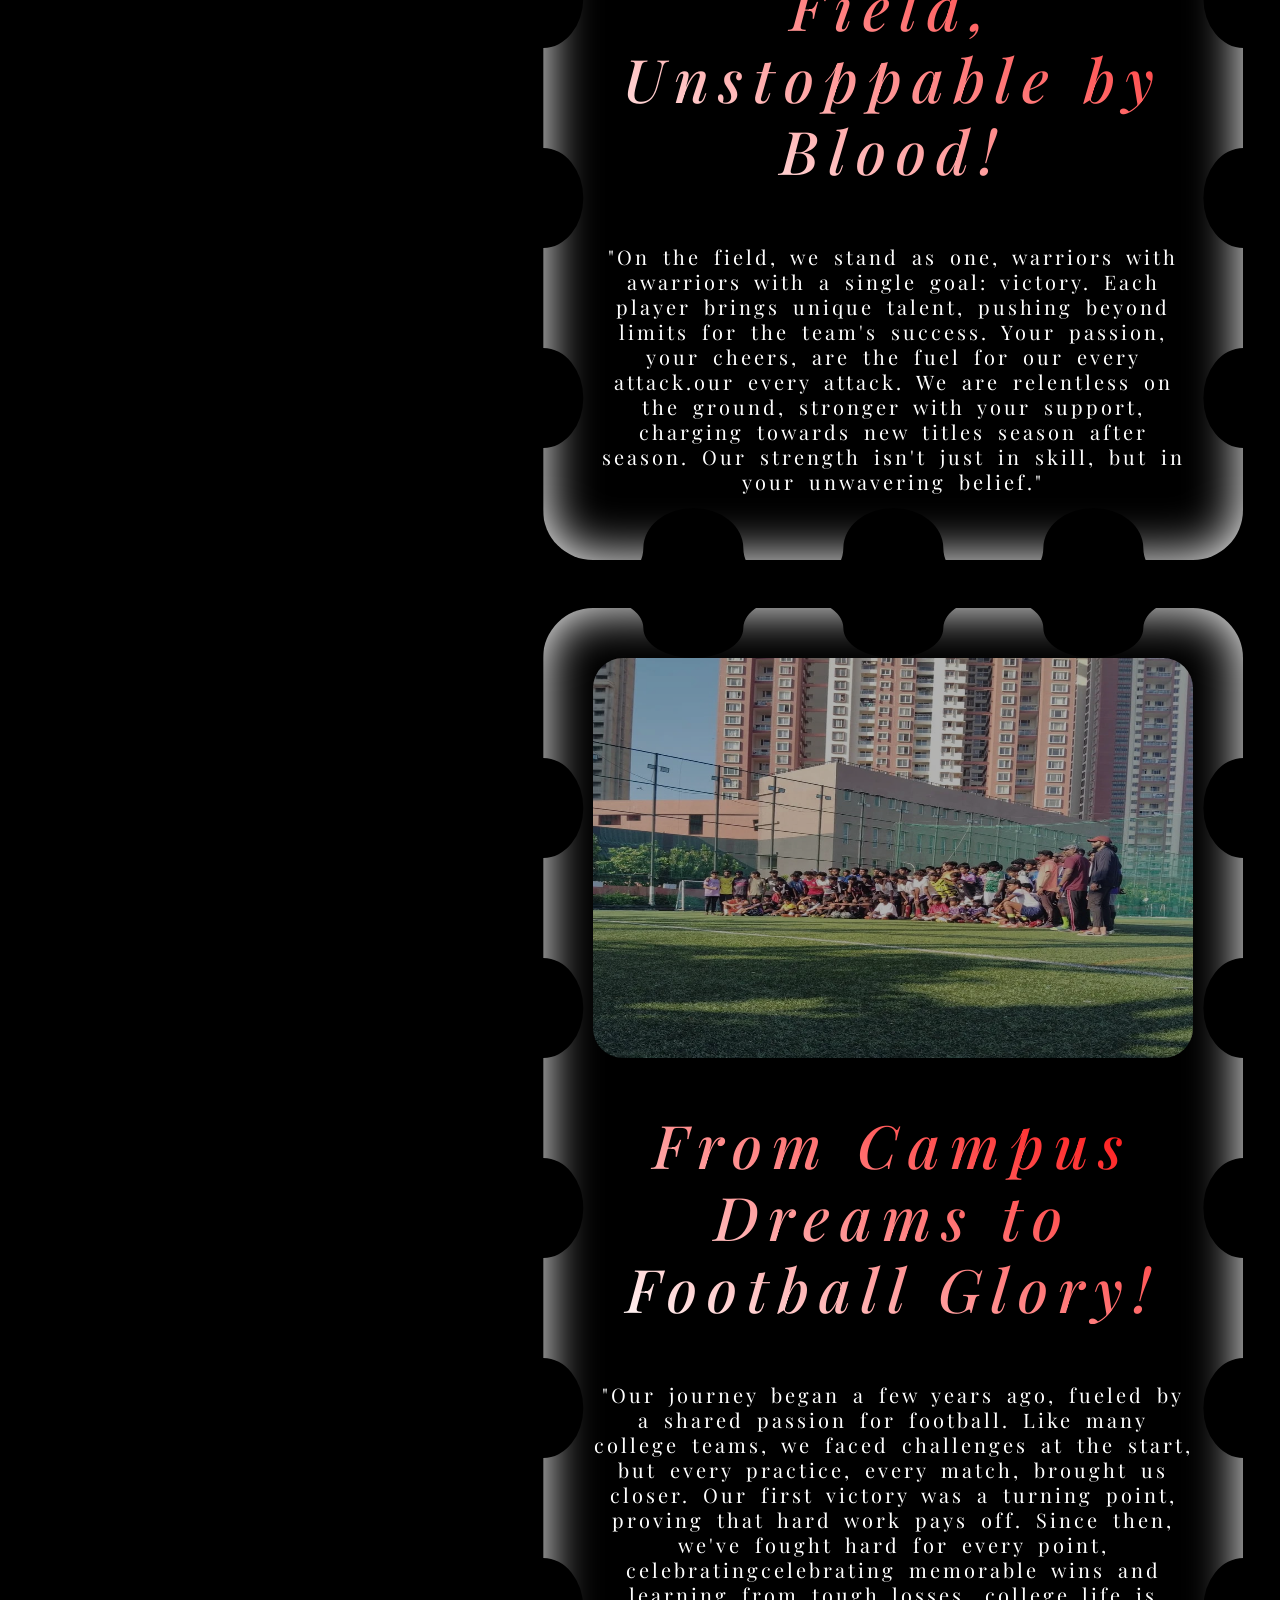
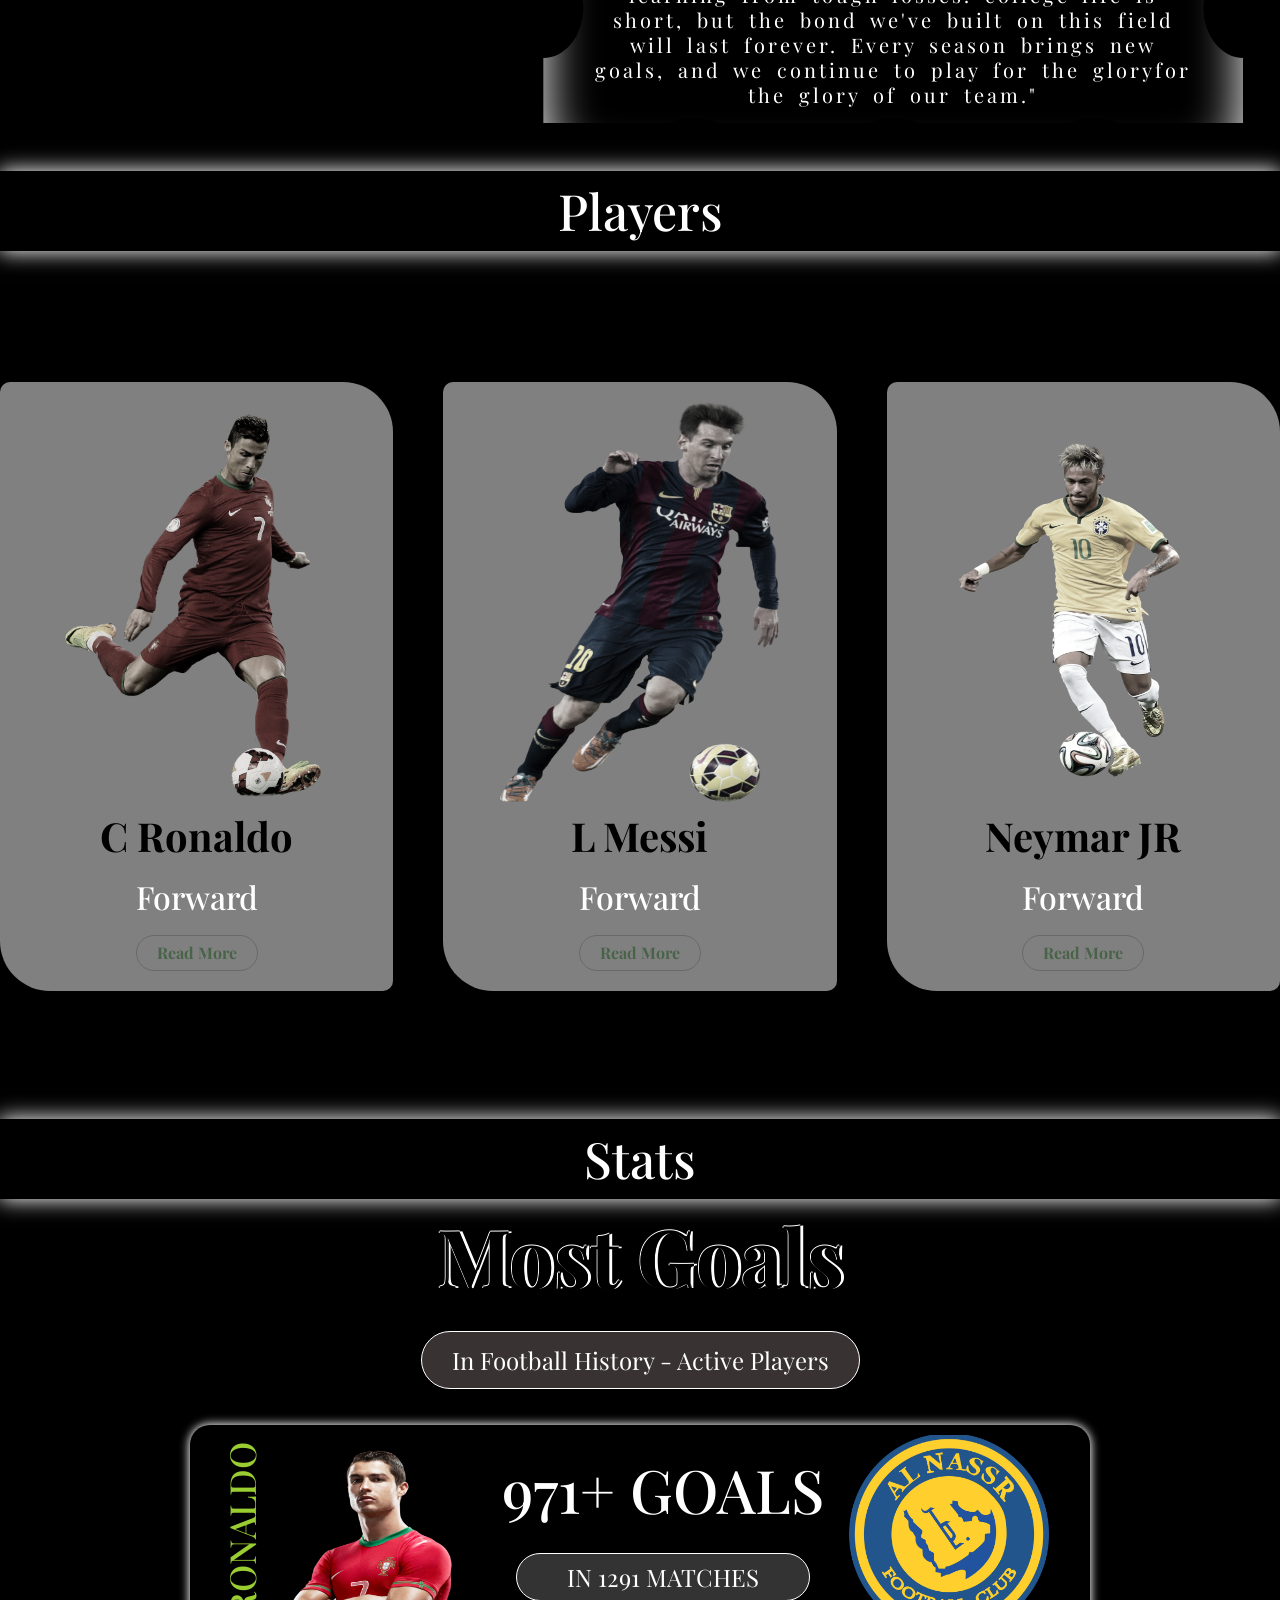
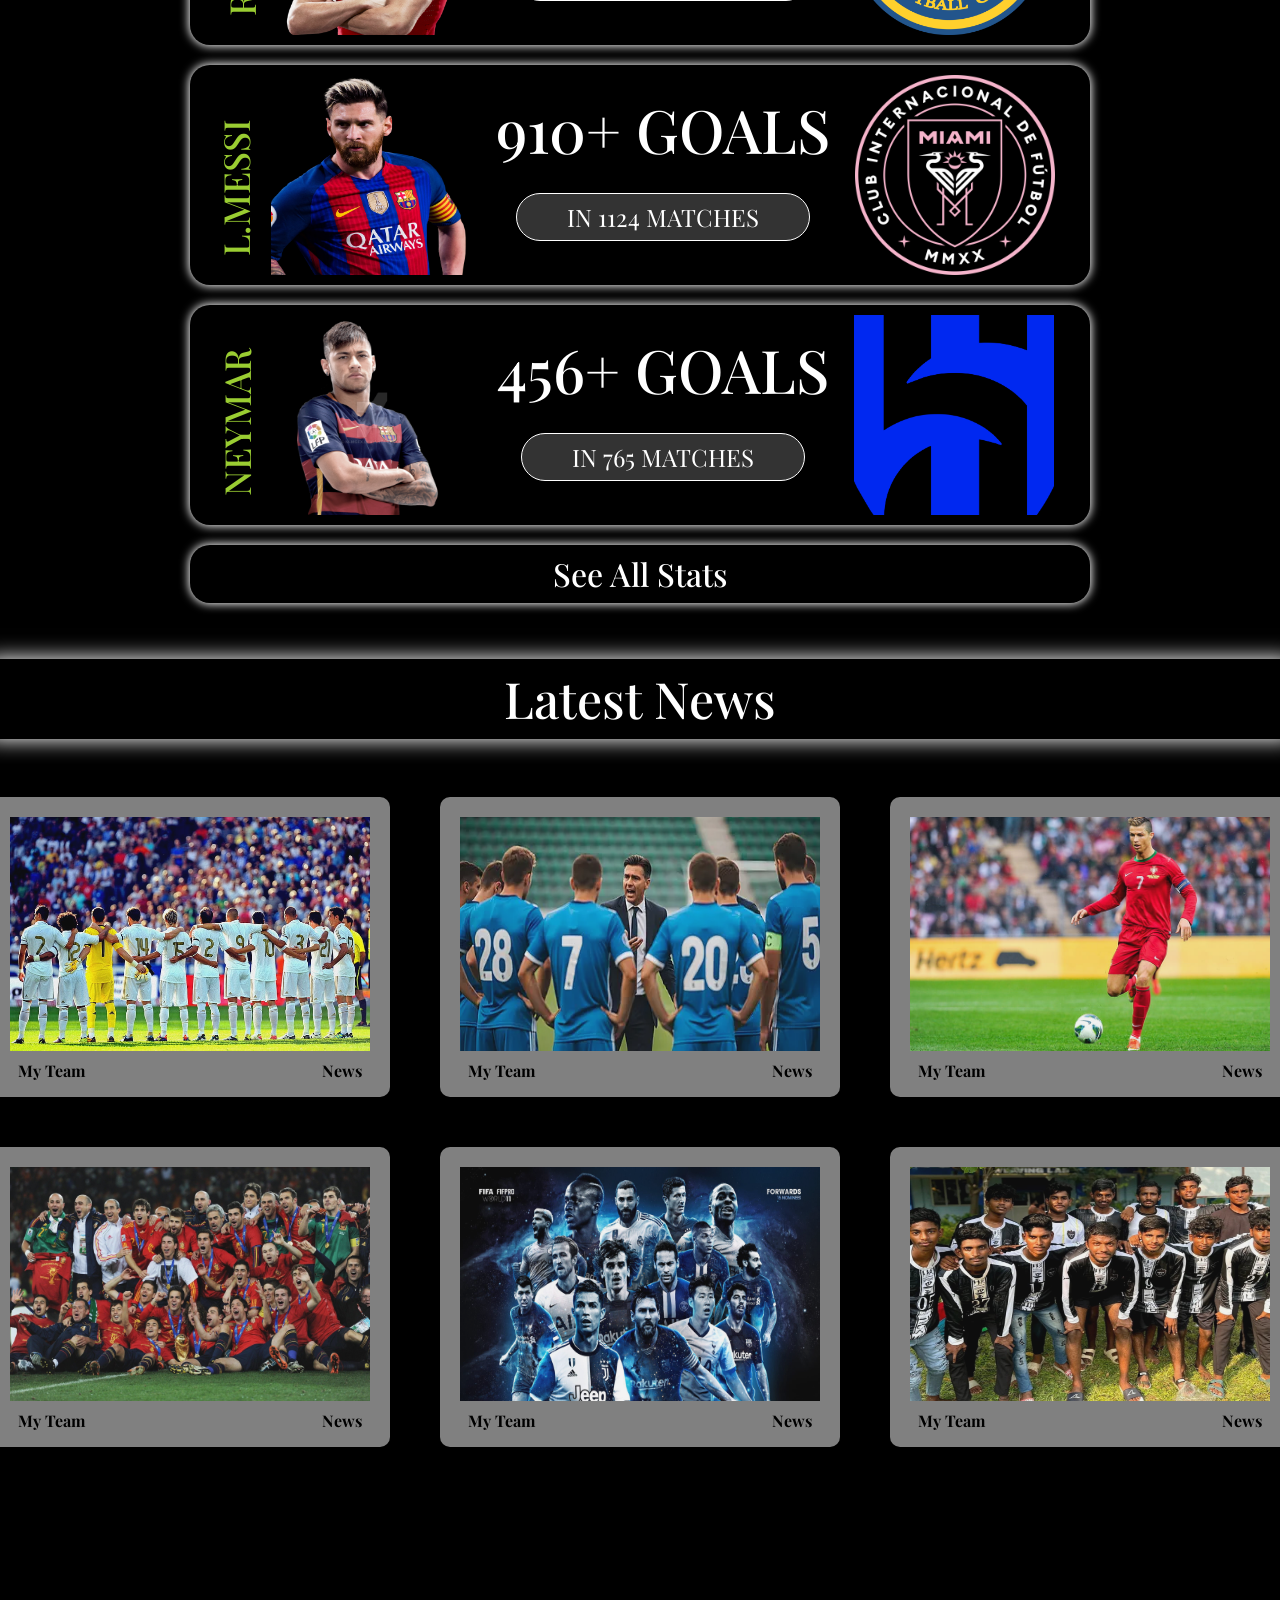
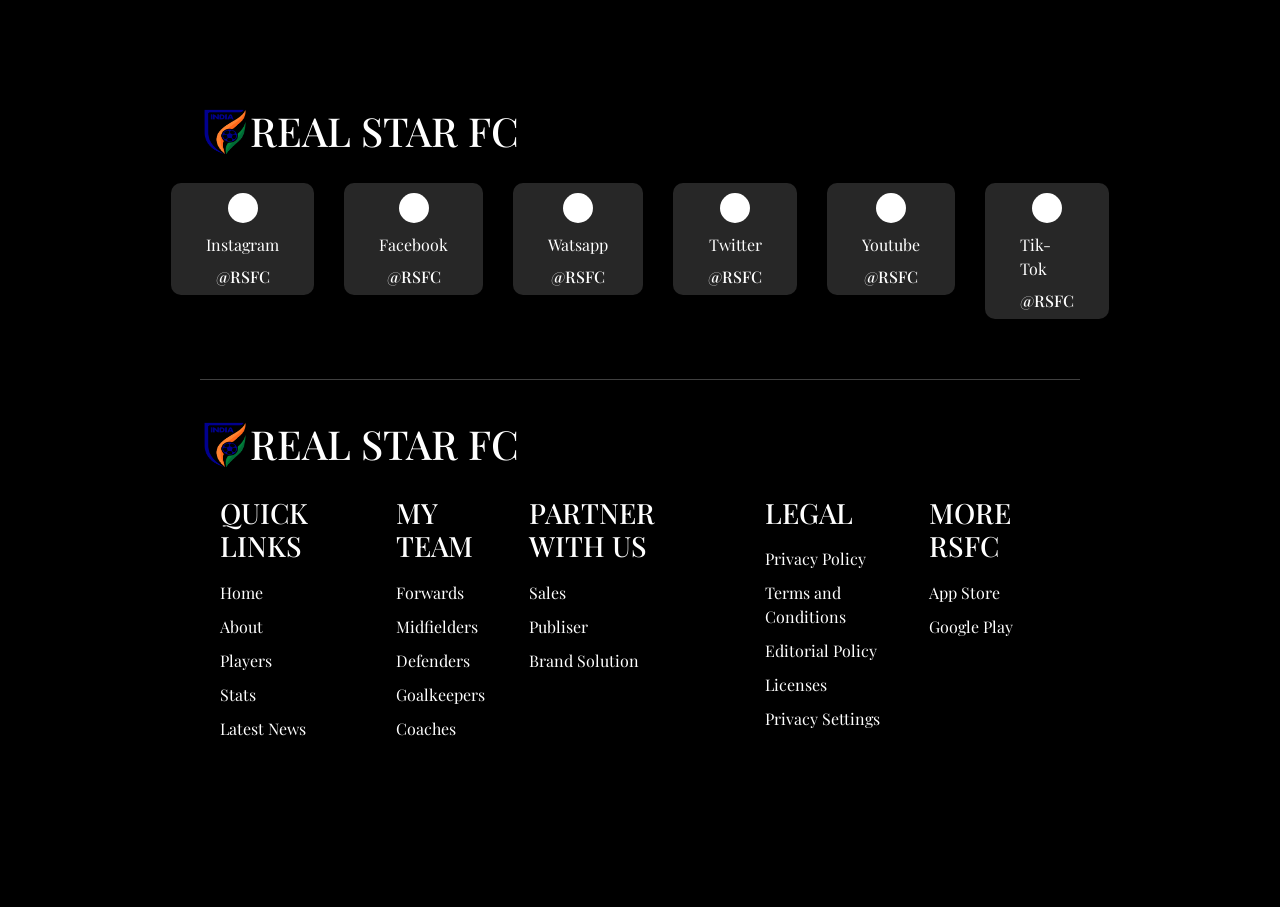
==== commit 951864ea: "remodified" ====
--- a/index.html
+++ b/index.html
@@ -30,10 +30,10 @@
             </div>
         </nav>
 
-        
+
 
         <!-- Home-PAge -->
-        <section class="container-fuild Content Home-page min-vh-100">
+        <section class="container-fuild Content Home-page min-vh-100" id="home">
             <div class="row">
                 <div class="col-5"></div>
                 <div class="col-7">
@@ -43,10 +43,13 @@
                         <a href="#team">
                             <div class="d-flex flex-column justify-content-center align-items-center">
                                 <h1>MY FOOTBALL TEAM</h1>
-                                <p><span>"</span>Our football team - power,passion, and performance. We're a friendly bunch
+                                <p><span>"</span>Our football team - power,passion, and performance. We're a friendly
+                                    bunch
                                     off the field, a
-                                    true brotherhood,but on the pitch, we never back down. We match individual talent with
-                                    tactical brilliance, pushing past our limits to dominate. From first whistle to last,
+                                    true brotherhood,but on the pitch, we never back down. We match individual talent
+                                    with
+                                    tactical brilliance, pushing past our limits to dominate. From first whistle to
+                                    last,
                                     expect
                                     grit and relentless fight for championships. <span>"</span></p>
                             </div>
@@ -54,32 +57,42 @@
                     </div>
 
                     <!-- my team -->
-                    <div class="d-flex flex-column justify-content-center align-items-center min-vh-100 home-content my-5" id="team">
+                    <div class="d-flex flex-column justify-content-center align-items-center min-vh-100 home-content my-5"
+                        id="team">
                         <a href="#campus">
                             <div class="d-flex flex-column justify-content-center align-items-center">
-                            <img src="./Assets/my-team 1.png.jpeg" alt="My-team">
+                                <img src="./Assets/my-team 1.png.jpeg" alt="My-team">
                                 <h1>United on the Field, Unstoppable by Blood!</h1>
-                                <p>"On the field, we stand as one, warriors with awarriors with a single goal: victory. Each
-                                    player brings unique talent, pushing beyond limits for the team's success. Your passion,
-                                    your cheers, are the fuel for our every attack.our every attack. We are relentless on
-                                    the ground, stronger with your support, charging towards new titles season after season.
+                                <p>"On the field, we stand as one, warriors with awarriors with a single goal: victory.
+                                    Each
+                                    player brings unique talent, pushing beyond limits for the team's success. Your
+                                    passion,
+                                    your cheers, are the fuel for our every attack.our every attack. We are relentless
+                                    on
+                                    the ground, stronger with your support, charging towards new titles season after
+                                    season.
                                     Our strength isn't just in skill, but in your unwavering belief."</p>
                             </div>
                         </a>
                     </div>
 
                     <!-- Campus -->
-                    <div class="d-flex flex-column justify-content-center align-items-center min-vh-100 home-content" id="campus">
-                        <a href="#Images">
+                    <div class="d-flex flex-column justify-content-center align-items-center min-vh-100 home-content"
+                        id="campus">
+                        <a href="#players">
                             <div class="d-flex flex-column justify-content-center align-items-center">
                                 <img src="./Assets/my-team 2.jpeg" alt="My-team">
                                 <h1>From Campus Dreams to Football Glory!</h1>
-                                <p>"Our journey began a few years ago, fueled by a shared passion for football. Like many
+                                <p>"Our journey began a few years ago, fueled by a shared passion for football. Like
+                                    many
                                     college teams, we faced challenges at the start, but every practice, every match,
-                                    brought us closer. Our first victory was a turning point, proving that hard work pays
+                                    brought us closer. Our first victory was a turning point, proving that hard work
+                                    pays
                                     off. Since then, we've fought hard for every point, celebratingcelebrating memorable
-                                    wins and learning from tough losses. college life is short, but the bond we've built on
-                                    this field will last forever. Every season brings new goals, and we continue to play for
+                                    wins and learning from tough losses. college life is short, but the bond we've built
+                                    on
+                                    this field will last forever. Every season brings new goals, and we continue to play
+                                    for
                                     the gloryfor the glory of our team."</p>
                             </div>
                         </a>
@@ -90,7 +103,7 @@
 
 
         <!-- Players -->
-        <section class="container-fuild content Players-content min-vh-100 my-5">
+        <section class="container-fuild content Players-content min-vh-100 my-5" id="players">
             <h1 class="d-flex justify-content-center align-items-center head">Players</h1>
             <div>
                 <div>
@@ -98,25 +111,43 @@
                     <h1><b>C Ronaldo</b></h1>
                     <h2>Forward</h2>
                     <button><b>Read More</b></button>
+                    <div class="hide">
+                        <p><b><span>"Cristiano Ronaldo"</span></b> is a Portuguese professional footballer widely
+                            regarded as one of the greatest players in history. Born on February 5, 1985, he captains
+                            both Saudi Pro League club Al-Nassr and the Portugal national team, having built a legendary
+                            career defined by over 900 official career goals and five Ballon d'Or awards.</p>
+                    </div>
                 </div>
                 <div>
                     <img src="./Assets/Messi.png" alt="player1">
                     <h1><b>L Messi</b></h1>
                     <h2>Forward</h2>
                     <button><b>Read More</b></button>
+                    <div class="hide">
+                        <p><b><span>"Lionel Andrés Messi"</span></b> is an Argentine professional footballer broadly
+                            considered one of the greatest players in the history of the sport. Widely celebrated for
+                            his dazzling dribbling, precise passing, and prolific goal-scoring, he captains both Major
+                            League Soccer's Inter Miami and the Argentina national team.</p>
+                    </div>
                 </div>
                 <div>
                     <img src="./Assets/Neymar.png" alt="player1">
                     <h1><b>Neymar JR</b></h1>
                     <h2>Forward</h2>
-                    <button><b>Read More</b></button2
+                    <button><b>Read More</b></button>
+                    <div class="hide">
+                        <p><b><span>"Neymar da Silva Santos Júnior"</span></b> universally known as Neymar Jr., is a
+                            Brazilian professional footballer widely regarded as one of the most skillful, technically
+                            gifted, and creative forwards of his generation. He is renowned for his flair, dribbling
+                            ability, and proficiency in scoring with both feet.</p>
+                    </div>
                 </div>
             </div>
         </section>
 
 
         <!-- Stats Page -->
-         <section class="container-fuild content Stats-content min-vh-100 my-5">
+        <section class="container-fuild content Stats-content min-vh-100 my-5" id="stats">
             <h1 class="d-flex justify-content-center align-items-center head">Stats</h1>
             <div>
                 <h1><b>Most Goals</b></h1>
@@ -129,6 +160,13 @@
                         <p>IN 1291 MATCHES</p>
                     </div>
                     <img src="./Assets/l1.png" alt="logo">
+                    <div class="pl-stats">
+                        <h1>Details</h1>
+                        <p>Cristiano Ronaldo has scored 973 official senior career goals in over 1,320 appearances for
+                            club and country. As the all-time leading goalscorer in men's football history, his tally
+                            includes a record 143 international goals for Portugal and a storied domestic career across
+                            five major clubs.</p>
+                    </div>
                 </div>
 
                 <div>
@@ -139,6 +177,12 @@
                         <p>IN 1124 MATCHES</p>
                     </div>
                     <img src="./Assets/l2.png" alt="logo">
+                    <div class="pl-stats">
+                        <h1>Details</h1>
+                        <p>Lionel Messi has scored over 915 official senior goals for club and country. His career total
+                            stands at roughly 914 to 918 goals across all official competitions, combining his time at
+                            Barcelona, Paris Saint-Germain, Inter Miami, and the Argentina national team</p>
+                    </div>
                 </div>
 
                 <div>
@@ -149,13 +193,16 @@
                         <p>IN 765 MATCHES</p>
                     </div>
                     <img src="./Assets/l3.png" alt="logo">
-                </div>
-
-                <div>
-                    <h1>See All Stats</h1>
-                </div>
-            </div>
-         </section>
+                    <div class="pl-stats">
+                        <h1>Details</h1>
+                        <p>Neymar has scored 446 official goals in 744 appearances throughout his professional career.
+                            This total combines his senior records at both the club and international levels, averaging
+                            approximately 0.6 goals per game.</p>
+                    </div>
+                </div>
+                <h2 class="st-btn">See All Stats</h2>
+            </div>
+        </section>
 
 
         <!-- image and content -->
@@ -237,7 +284,7 @@
             </div>
         </section>
 
-        <footer class="container-fuild content Footer min-vh-100 "> 
+        <footer class="container-fuild content Footer min-vh-100" id="contact">
             <div>
                 <div>
                     <div>
--- a/index.css
+++ b/index.css
@@ -176,6 +176,7 @@
     background-color: rgba(0, 0, 0, 0.2);
     box-shadow: 0 0 20px 1px rgb(255, 255, 255);
     padding: 10px;
+    color: white;
 }
 
 /* Players */
@@ -190,6 +191,7 @@
 }
 
 .Players-content>div div {
+    width: 400px;
     display: flex;
     justify-content: center;
     align-items: center;
@@ -200,16 +202,28 @@
     border-radius: 10px 50px;
     color: black;
     box-shadow: 0 0 10px 1px rgb(0, 0, 0);
-    transition: all 1s;
+    background-size: cover;
+    background-position: center;
+    cursor: pointer;
+    flex: 1;
+    filter: grayscale(80%);
+    transition:all 3s cubic-bezier(0.25, 1, 0.5, 1);
 }
 
 .Players-content>div div:hover{
-    transform: scale(1.05);
+    /* transform: scale(1.05); */
+    flex: 2;
+    filter: grayscale(0%);
+}
+
+.Players-content>div div:hover>img{
+    transform: scale(1.2) translate(-200px);
 }
 
 .Players-content>div div img {
     width: 280px;
     height: 400px;
+    transition: all 0.5s;
 }
 
 .Players-content>div div h2 {
@@ -222,6 +236,30 @@
     border-radius: 20px;
     color: green;
     border: 1px solid dimgrey;
+}
+
+.hide{
+    position: absolute;
+    top: 80px;
+    right: 30px;
+    background-color: transparent;
+    font-size: 18px;
+    opacity: 0;
+    transition: all 10s;
+    transform: scale(0);
+}
+
+.hide p {
+    color: red;
+}
+
+.hide p span{
+    font-style: italic;
+}
+
+.Players-content>div div:hover>.hide {
+    opacity: 1;
+    transform: scale(1);
 }
 
 /* Stats Page */
@@ -259,6 +297,7 @@
     padding: 10px 20px;
     border-radius: 20px;
     box-shadow: 0 0 10px 1px rgb(255, 255, 255);
+    transition: all 1s;
 }
 
 .Stats-content>div>div h3 {
@@ -292,6 +331,43 @@
 .Stats-content>div>div img{
     height: 200px;
     width: 200px;
+}
+
+.pl-stats{
+    position: absolute;
+    width: 50%;
+    opacity: 0;
+    transition: all 1s;
+    transform: translateY(0px);
+}
+
+.Stats-content>div>div:hover{
+    height: 500px;
+    align-items: start;
+}
+
+.Stats-content>div>div:hover h3{
+    transform: translate(-150px, 0px);
+}
+
+.Stats-content>div>div:hover>.pl-stats{
+    transform: translateY(160px);
+    opacity: 1;
+}
+
+.st-btn{
+    width: 900px;
+    display: flex;
+    flex-direction: row;
+    justify-content: center;
+    align-items: center;
+    gap: 25px;
+    background-color: rgba(0, 0, 0, 0.2);
+    padding: 10px 20px;
+    border-radius: 20px;
+    box-shadow: 0 0 10px 1px rgb(255, 255, 255);
+    font-size: 32px;
+    transition: all 5s;
 }
 
 /* Content Page */
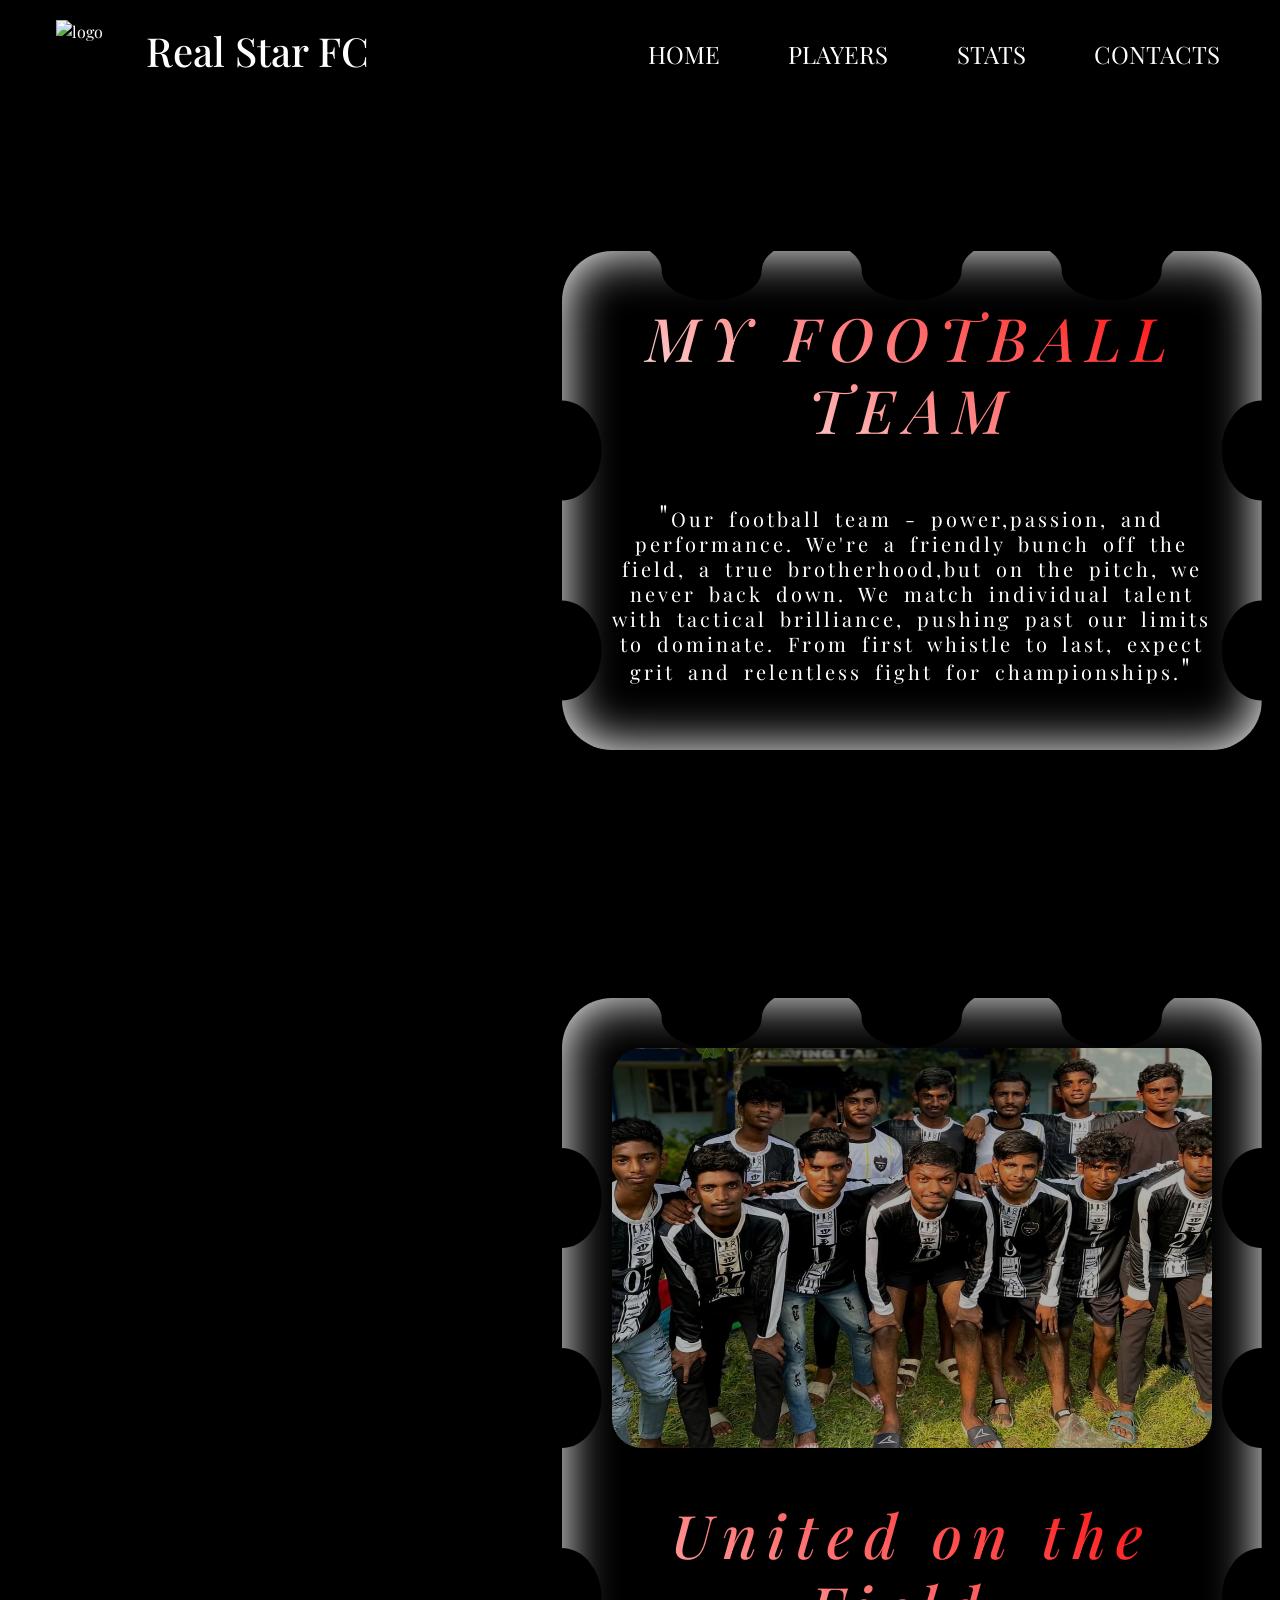
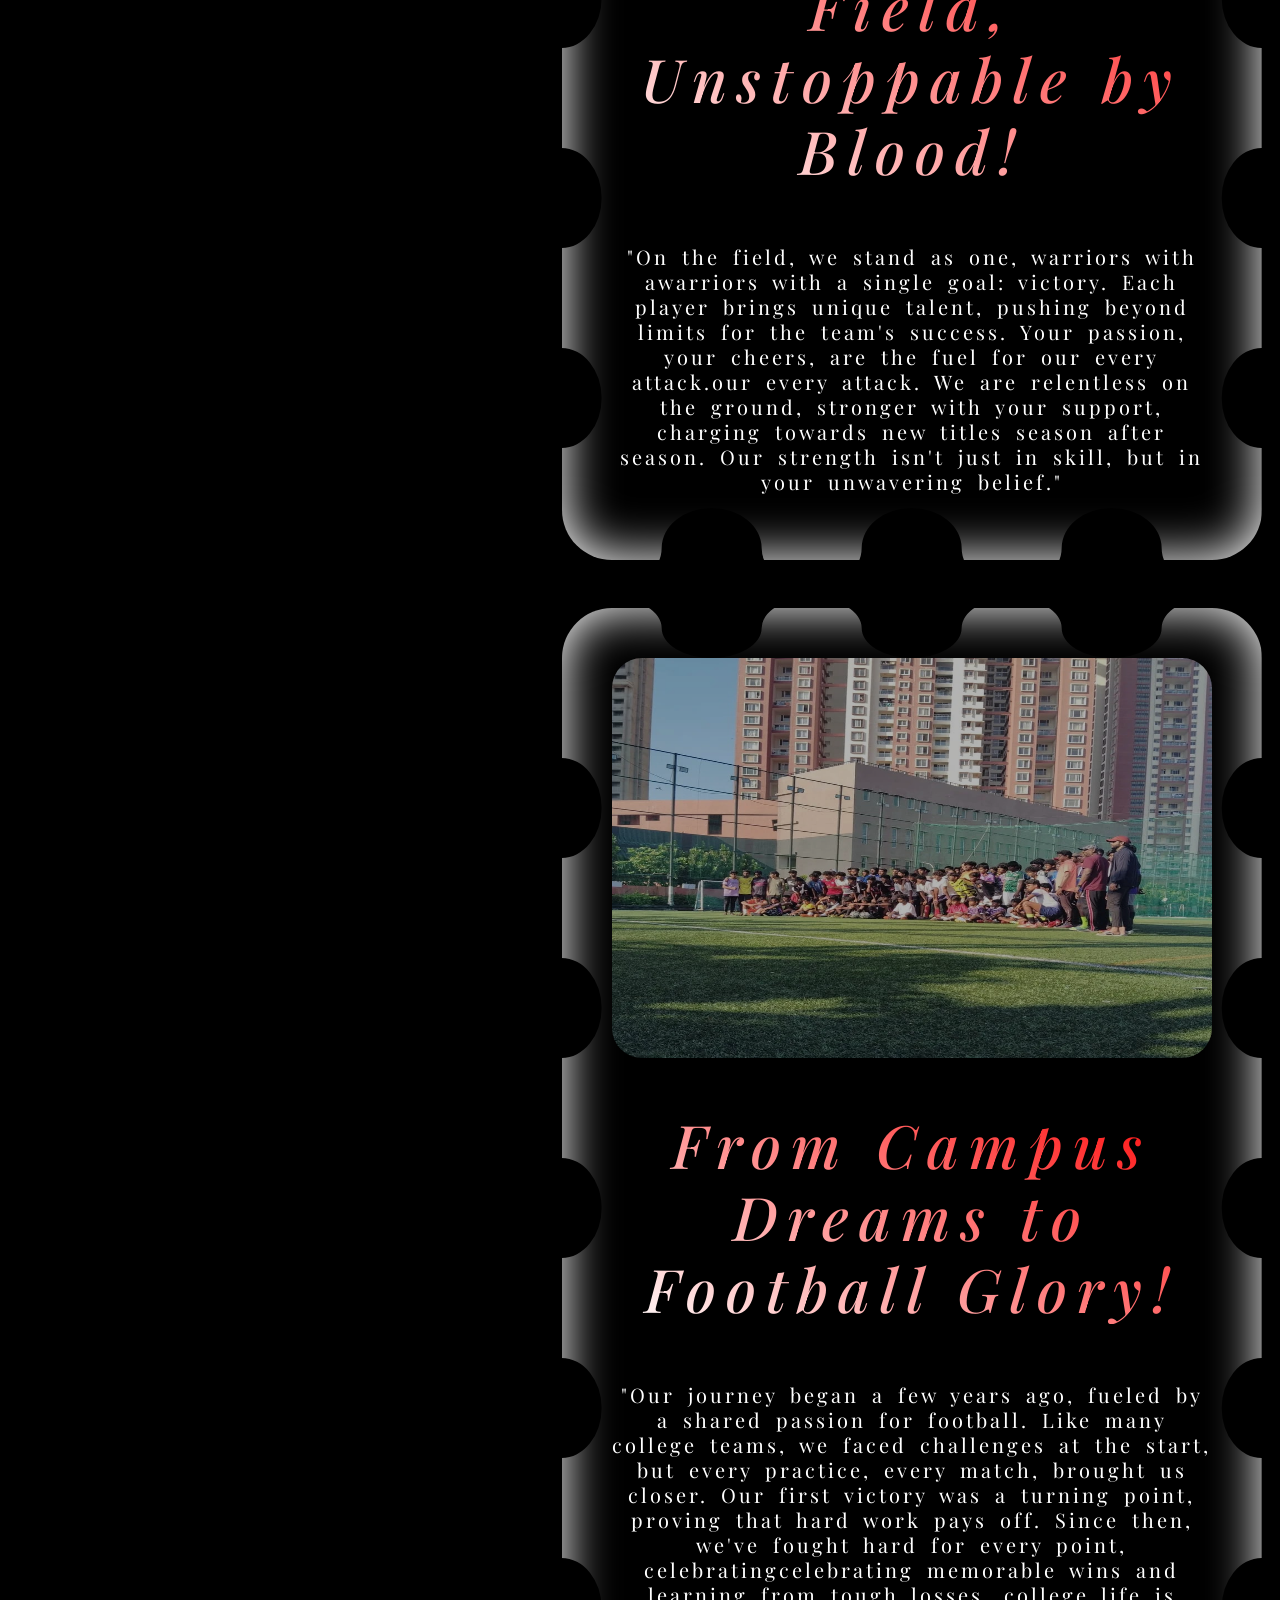
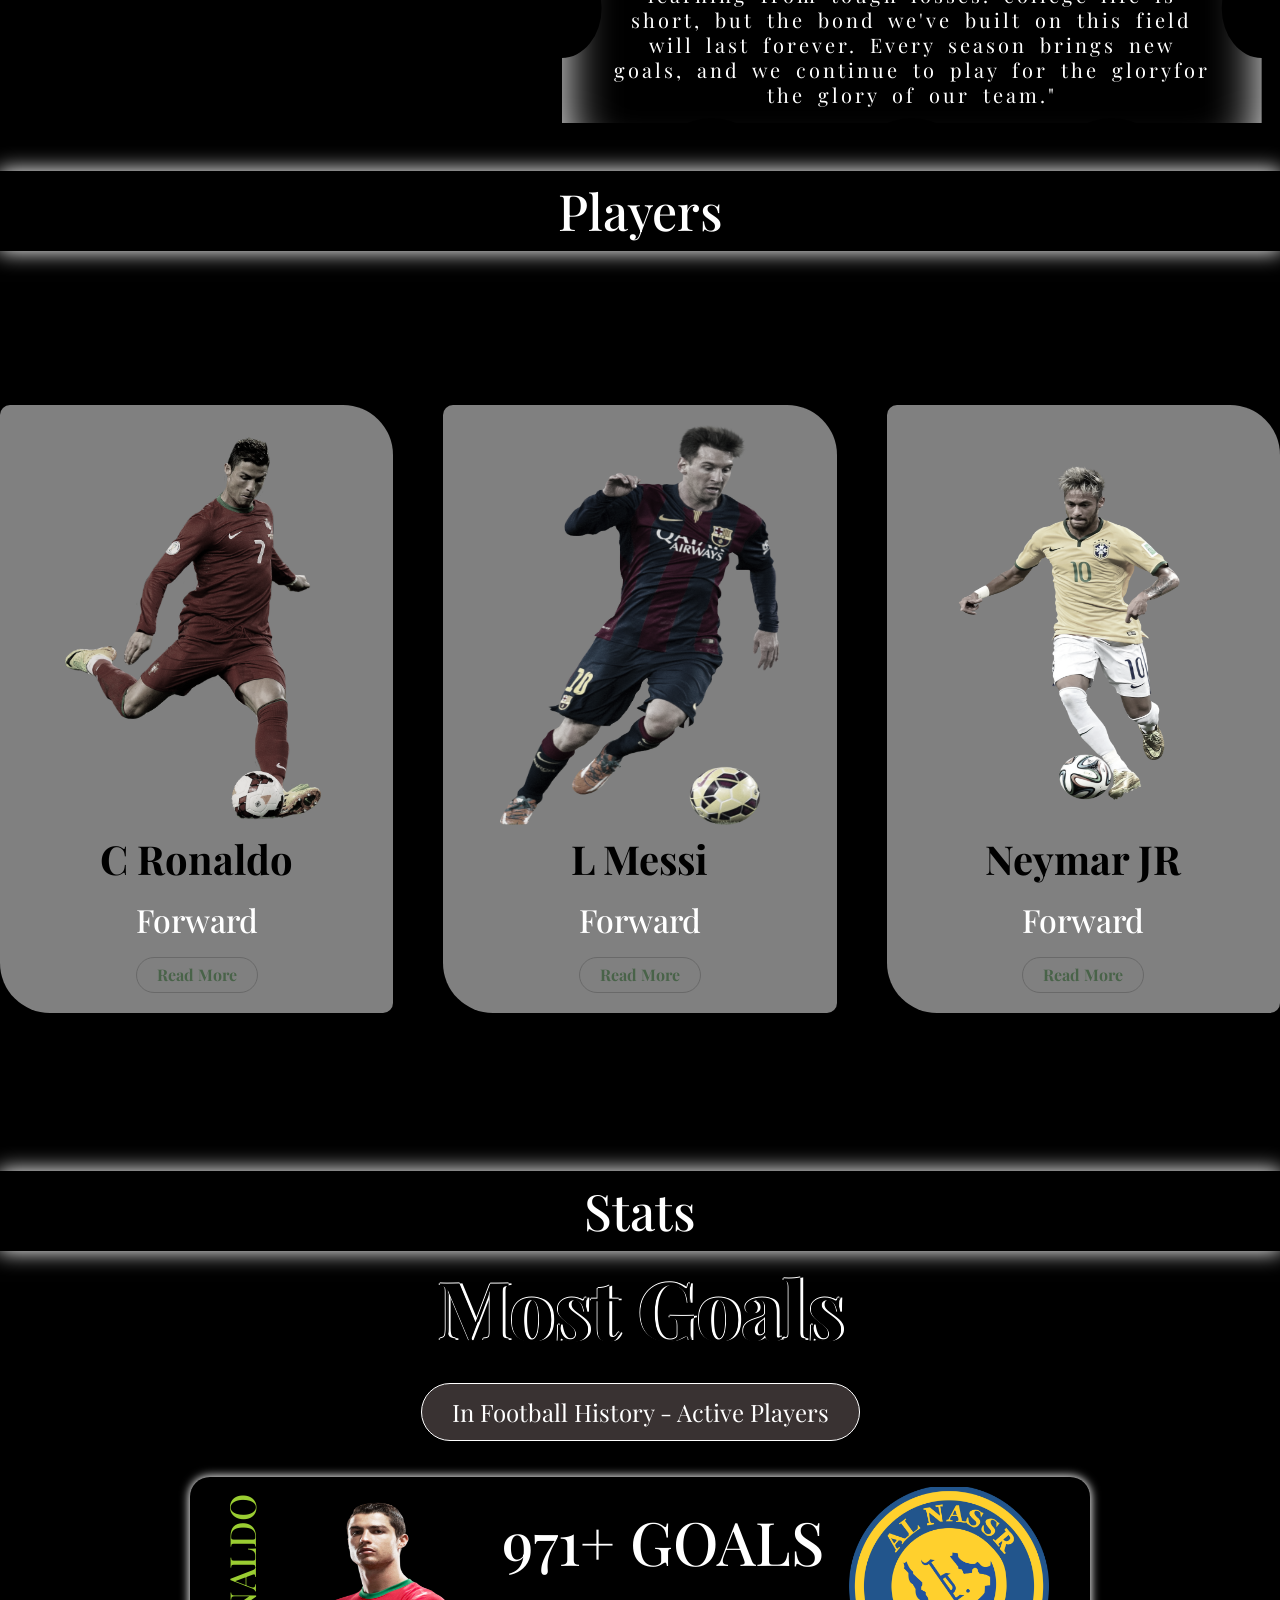
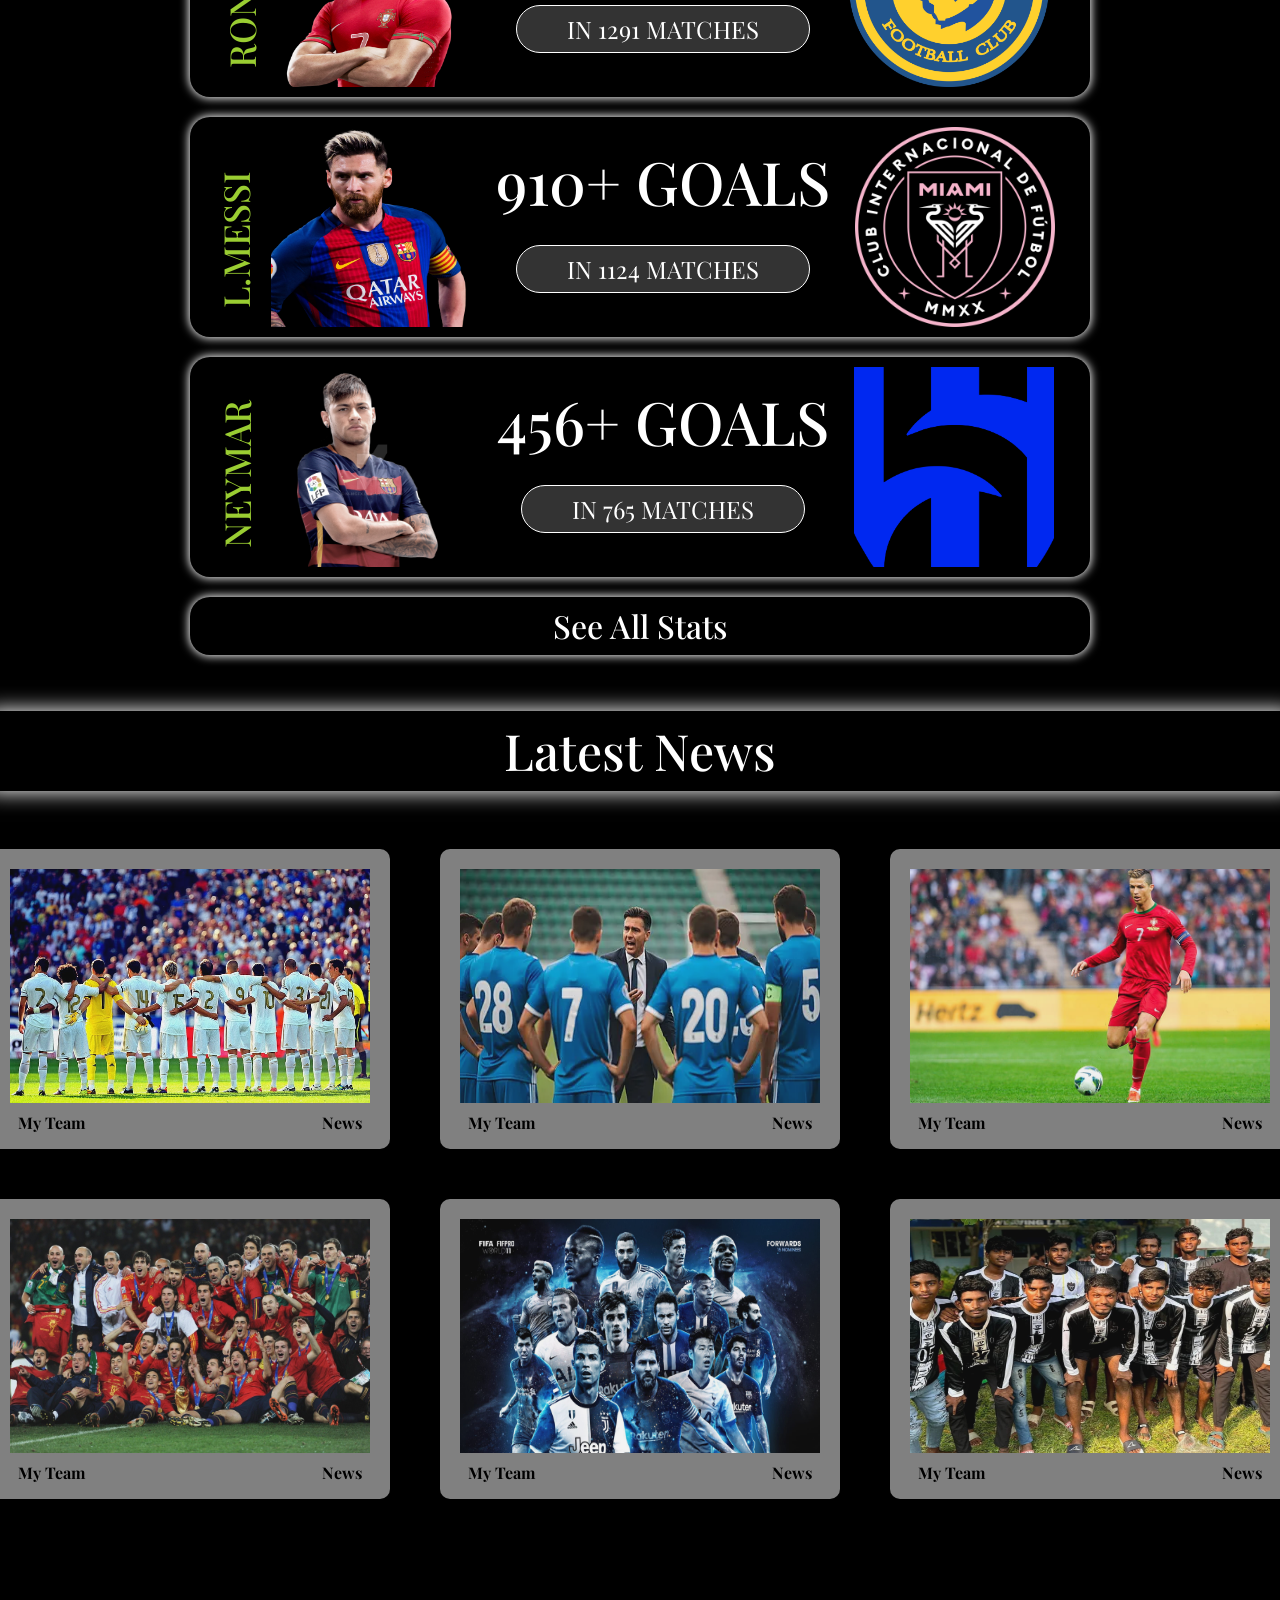
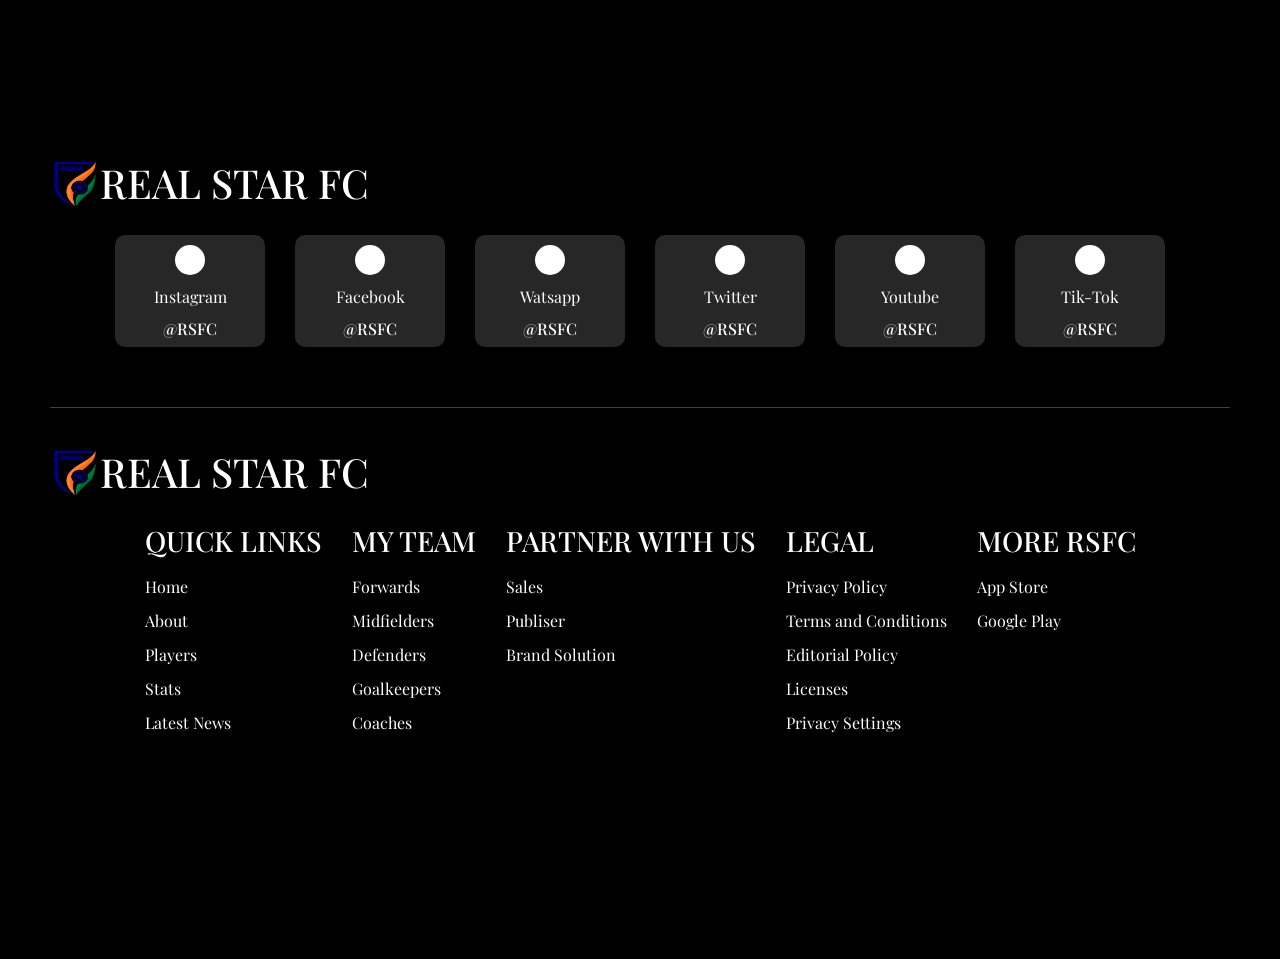
==== commit a84b05f5: "remodified" ====
--- a/index.html
+++ b/index.html
@@ -22,6 +22,10 @@
                     alt="logo">
                 <h1>Real Star FC</h1>
             </div>
+            <label for="icon">
+                <i class="fa-solid fa-bars"></i>
+            </label>
+            <input type="checkbox" id="icon">
             <div class="d-flex justify-content-between align-items-center">
                 <a href="#home">HOME</a>
                 <a href="#players">PLAYERS</a>
@@ -35,8 +39,8 @@
         <!-- Home-PAge -->
         <section class="container-fuild Content Home-page min-vh-100" id="home">
             <div class="row">
-                <div class="col-5"></div>
-                <div class="col-7">
+                <div class="col-md-0 col-lg-3 col-xl-5"></div>
+                <div class="col-md-12 col-lg-9 col-xl-7 d-flex flex-column justify-content-center align-items-center">
 
                     <!-- Home -->
                     <div class="d-flex flex-column justify-content-center align-items-center min-vh-100 home-content">
@@ -51,7 +55,7 @@
                                     tactical brilliance, pushing past our limits to dominate. From first whistle to
                                     last,
                                     expect
-                                    grit and relentless fight for championships. <span>"</span></p>
+                                    grit and relentless fight for championships.<span>"</span></p>
                             </div>
                         </a>
                     </div>
@@ -110,7 +114,7 @@
                     <img src="./Assets/CR7.png" alt="player1">
                     <h1><b>C Ronaldo</b></h1>
                     <h2>Forward</h2>
-                    <button><b>Read More</b></button>
+                    <button><a href="./players.html"><b>Read More</b></a></button>
                     <div class="hide">
                         <p><b><span>"Cristiano Ronaldo"</span></b> is a Portuguese professional footballer widely
                             regarded as one of the greatest players in history. Born on February 5, 1985, he captains
@@ -122,7 +126,7 @@
                     <img src="./Assets/Messi.png" alt="player1">
                     <h1><b>L Messi</b></h1>
                     <h2>Forward</h2>
-                    <button><b>Read More</b></button>
+                    <button><a href="./players.html"><b>Read More</b></a></button>
                     <div class="hide">
                         <p><b><span>"Lionel Andrés Messi"</span></b> is an Argentine professional footballer broadly
                             considered one of the greatest players in the history of the sport. Widely celebrated for
@@ -134,7 +138,7 @@
                     <img src="./Assets/Neymar.png" alt="player1">
                     <h1><b>Neymar JR</b></h1>
                     <h2>Forward</h2>
-                    <button><b>Read More</b></button>
+                    <button><a href="./players.html"><b>Read More</b></a></button>
                     <div class="hide">
                         <p><b><span>"Neymar da Silva Santos Júnior"</span></b> universally known as Neymar Jr., is a
                             Brazilian professional footballer widely regarded as one of the most skillful, technically
@@ -144,7 +148,6 @@
                 </div>
             </div>
         </section>
-
 
         <!-- Stats Page -->
         <section class="container-fuild content Stats-content min-vh-100 my-5" id="stats">
@@ -200,9 +203,10 @@
                             approximately 0.6 goals per game.</p>
                     </div>
                 </div>
-                <h2 class="st-btn">See All Stats</h2>
+                <a href="./Stats.html"><h2 class="st-btn">See All Stats</h2></a>
             </div>
         </section>
+        
 
 
         <!-- image and content -->
@@ -284,6 +288,7 @@
             </div>
         </section>
 
+        <!-- Footer -->
         <footer class="container-fuild content Footer min-vh-100" id="contact">
             <div>
                 <div>
--- a/index.css
+++ b/index.css
@@ -55,6 +55,7 @@
 .mynavbar div:last-child {
     width: 35%;
     padding: 0 20px 0 0;
+    transition: all 1s;
 }
 
 .mynavbar div:last-child a {
@@ -71,6 +72,72 @@
     color: transparent;
     background-image:  linear-gradient( rgb(255, 0, 0), white);
     background-clip: text;
+}
+
+.mynavbar label, .mynavbar input{
+    display: none;
+}
+
+.mynavbar label i{
+    font-size: 30px;
+}
+
+.mynavbar input:checked~div{
+    top: 100px;
+    right: 10px;
+}
+
+
+/* Navbar Responsive */
+@media only screen and (min-width:1000px) and (max-width:1300px){
+    .mynavbar div:last-child{
+        width: 50%;
+    }
+}
+
+@media only screen and (min-width:600px) and (max-width:1000px){
+    .mynavbar{
+        left: 20px;
+    }
+    .mynavbar div:last-child{
+        width: 60%;
+        position: absolute;
+        top: 100px;
+        right: -100%;
+        flex-direction: column;
+        background-color: rgba(0, 0, 0, 0.2);
+        padding: 20px;
+        border-radius: 20px;
+        box-shadow: 0 0 10px 1px white;
+        gap: 50px;
+    }
+    .mynavbar label{
+        display: unset;
+    }
+}
+
+@media only screen and (min-width:300px) and (max-width:600px){
+    .mynavbar{
+        left: 5px;
+    }
+    .mynavbar div{
+        gap: 5px;
+    }
+    .mynavbar div:last-child{
+        width: 90%;
+        position: absolute;
+        top: 100px;
+        right: -100%;
+        flex-direction: column;
+        background-color: rgba(0, 0, 0, 0.7);
+        padding: 20px;
+        border-radius: 20px;
+        box-shadow: 0 0 10px 1px white;
+        gap: 50px;
+    }
+    .mynavbar label{
+        display: unset;
+    }
 }
 
 /* Home-Page */
@@ -166,7 +233,52 @@
     opacity: 0.7;
 }
 
+/* Home-page Responsive */
+@media only screen and (min-width:550px) and (max-width:750px) {
+    .Home-page .home-content{
+        width: 500px;
+    }
+    .Home-page .home-content a>div h1{
+        font-size: 40px;
+    }
+    .Home-page .home-content p{
+        font-size: 16px;
+    }
+    .Home-page .home-content img{
+        width: 400px;
+        height: 300px;
+    }
+}
+
+@media only screen and (min-width:300px) and (max-width:550px) {
+    .Home-page .home-content{
+        width: 90%;
+    }
+    .Home-page .home-content a>div h1{
+        font-size: 24px;
+    }
+    .Home-page .home-content p{
+        font-size: 14px;
+    }
+    .Home-page .home-content img{
+        width: 90%;
+        height: 250px;
+    }
+    .Home-page .home-content a>div{
+        animation: unset;
+    }
+    .Home-page .home-content a>div{
+        padding: 10px;
+        border-radius: 10px;
+        gap: 20px;
+    }
+}
+
 /* Commen Style */
+a{
+    text-decoration: none;
+    color: white;
+}
 .content{
     position: relative;
 }
@@ -180,10 +292,13 @@
 }
 
 /* Players */
+.Players-content{
+    margin-bottom: 100px !important;
+}
 .Players-content>div {
     position :absolute;
     width: 100%;
-    height: 95%;
+    height: 100%;
     display: flex;
     justify-content: center;
     align-items: center;
@@ -238,6 +353,11 @@
     border: 1px solid dimgrey;
 }
 
+.Players-content>div div button a{
+    text-decoration: none;
+    color: green;
+}
+
 .hide{
     position: absolute;
     top: 80px;
@@ -262,6 +382,138 @@
     transform: scale(1);
 }
 
+@media only screen and (min-width:1000px) and (max-width:1250px) {
+    .Players-content>div>div{
+        width: 300px;
+    }
+    .Players-content>div>div>div{
+        width: 65%;
+        padding: 10px;
+    }
+    .Players-content>div>div>div p{
+        margin-bottom: 0px;
+    }
+    .Players-content>div{
+        gap: 30px;
+    }
+    .Players-content>div div:hover>img{
+        transform: translate(-200px);
+    }
+    .hide{
+        top: 20px;
+    }
+}
+
+@media only screen and (min-width:900px) and (max-width:1000px) {
+    .Players-content>div>div{
+        width: 100px;
+    }
+    .Players-content>div>div>div{
+        width: 90%;
+        padding: 10px;
+    }
+    .Players-content>div>div>div p{
+        margin-bottom: 0px;
+    }
+    .Players-content>div{
+        gap: 10px;
+    }
+    .Players-content>div div:hover>img{
+        transform: translate(-50px);
+    }
+    .hide{
+        top: 20px;
+    }
+}
+
+@media only screen and (min-width:700px) and (max-width:900px) {
+    .Players-content>div>div{
+        width: 100px;
+        gap: 0px;
+        padding: 10px;
+    }
+    .Players-content>div>div h1{
+        font-size: 30px;
+    }
+    .Players-content>div>div h2{
+        font-size: 26px;
+    }
+    .Players-content>div>div>div{
+        width: 90%;
+        padding: 10px;
+    }
+    .Players-content>div>div>div p{
+        margin-bottom: 0px;
+        font-size: 16px;
+    }
+    .Players-content>div{
+        gap: 10px;
+    }
+    .Players-content>div div:hover>img{
+        transform: translate(-50px);
+    }
+    .hide{
+        top: 20px;
+    }
+    .Players-content>div div img {
+        width: 100%;
+        height: 300px;
+    }
+}
+
+@media only screen and (min-width:500px) and (max-width:700px){
+    .Players-content>div{
+        justify-content: flex-start;
+        padding: 0 100px;
+    }
+    .Players-content>div>div{
+        width: 300px;
+        gap: 0px;
+        padding: 10px;
+    }
+    .Players-content>div>div h1{
+        font-size: 30px;
+    }
+    .Players-content>div>div h2{
+        font-size: 26px;
+    }
+    .Players-content>div>div>div{
+        width: 90%;
+        padding: 10px;
+    }
+    .hide{
+        top: 20px;
+    }
+}
+
+@media only screen and (min-width:300px) and (max-width:500px){
+    .Players-content>div{
+        justify-content: flex-start;
+        padding: 0 5px;
+    }
+    .Players-content>div>div{
+        width: 300px;
+        gap: 0px;
+        padding: 10px;
+    }
+    .Players-content>div>div h1{
+        font-size: 30px;
+    }
+    .Players-content>div>div h2{
+        font-size: 26px;
+    }
+    .Players-content>div>div>div{
+        width: 90%;
+        padding: 10px;
+    }
+    .hide{
+        top: 20px;
+    }
+    .Players-content>div div:hover>img{
+        transform: translate(-50px);
+    }
+}
+
 /* Stats Page */
 .Stats-content>div{
     display: flex;
@@ -298,6 +550,7 @@
     border-radius: 20px;
     box-shadow: 0 0 10px 1px rgb(255, 255, 255);
     transition: all 1s;
+    position: relative;
 }
 
 .Stats-content>div>div h3 {
@@ -335,7 +588,7 @@
 
 .pl-stats{
     position: absolute;
-    width: 50%;
+    width: 90%;
     opacity: 0;
     transition: all 1s;
     transform: translateY(0px);
@@ -368,6 +621,124 @@
     box-shadow: 0 0 10px 1px rgb(255, 255, 255);
     font-size: 32px;
     transition: all 5s;
+    color: white;
+}
+
+/* stats Responsive */
+@media only screen and (min-width:720px) and (max-width:1000px) {
+    .Stats-content>div>h1{
+        font-size: 65px;
+    }
+    .Stats-content>div>p{
+        font-size: 22px;
+    }
+    .Stats-content>div>div{
+        width: 700px;
+        gap: 20px;
+        padding: 10px 18px;
+    }
+    .Stats-content div>div>div h1 {
+        font-size: 40px;
+    }
+
+    .Stats-content div>div>div p {
+        font-size: 20px;
+        padding: 5px 20px;
+    }
+
+    .Stats-content>div>div img{
+        height: 180px;
+        width: 180px;
+    }
+    .Stats-content>div>div:hover{
+        height: 450px;
+    }
+    .st-btn{
+        width: 700px;
+    }
+}
+
+@media only screen and (min-width:500px) and (max-width:720px) {
+    .Stats-content>div>div h3{
+        font-size: 30px;
+    }
+    .Stats-content>div>h1{
+        font-size: 45px;
+    }
+    .Stats-content>div>p{
+        font-size: 18px;
+    }
+    .Stats-content>div>div{
+        width: 500px;
+        gap: 10px;
+        padding: 10px 12px;
+    }
+    .Stats-content div>div>div h1 {
+        font-size: 22px;
+    }
+
+    .Stats-content div>div>div p {
+        font-size: 14px;
+        padding: 5px 5px;
+    }
+
+    .Stats-content>div>div img{
+        height: 150px;
+        width: 150px;
+    }
+    .Stats-content>div>div:hover{
+        height: 350px;
+    }
+    .st-btn{
+        width: 500px;
+    }
+}
+@media only screen and (min-width:300px) and (max-width:500px) {
+    .Stats-content>div>div h3{
+        font-size: 50px;
+        rotate: 0deg;
+        transform: translate(-110px, 0px);
+    }
+    .Stats-content>div>h1{
+        font-size: 45px;
+    }
+    .Stats-content>div>p{
+        font-size: 16px;
+    }
+    .Stats-content>div>div{
+        width: 98%;
+        gap: 10px;
+        padding: 10px 12px;
+        flex-direction: column;
+    }
+    .Stats-content div>div>div h1 {
+        font-size: 45px;
+    }
+
+    .Stats-content div>div>div p {
+        font-size: 21px;
+        padding: 5px 5px;
+    }
+
+    .Stats-content>div>div img{
+        height: 200px;
+        width: 200px;
+    }
+    .Stats-content>div>div:hover{
+        height: 1150px;
+        justify-content: flex-start;
+        align-items: center;
+    }
+    .Stats-content>div>div:hover h3{
+        transform: translate(-110px, 0px);
+    }
+
+    .Stats-content>div>div:hover>.pl-stats{
+        transform: translateY(650px);
+    }
+    .st-btn{
+        width: 280px;
+    }
 }
 
 /* Content Page */
@@ -379,12 +750,6 @@
     align-items: center;
 }
 
-/* .Content-image .content>h1 {
-    font-size: 50px;
-    background-color: rgba(0, 0, 0, 0.2);
-    box-shadow: 0 0 10px 2px rgb(0, 0, 0);
-    padding: 10px;
-} */
 
 .Content-image .content>div  {
     width: 400px;
@@ -452,6 +817,7 @@
     gap: 30px;
     padding: 20px;
     width: 100%;
+    flex-wrap: wrap;
 }
 
 .Footer>div>div>div:nth-child(2)>div {
@@ -484,11 +850,186 @@
 
 .Footer>div>div:first-child>div:nth-child(2)>div {
     background-color: rgba(56, 56, 56, 0.7);
-    width: 200px;
+    width: 150px;
     display: flex;
     justify-content: center;
     align-items: center;
     flex-direction: column;
     padding: 10px 35px 0px 35px;
     border-radius: 10px;
+}
+/* footer Responsive */
+@media only screen and (min-width:1300px) and (max-width:1500px) {
+    .Footer>div{
+        padding: 100px 100px;
+    }
+}
+
+@media only screen and (min-width:1200px) and (max-width:1300px) {
+    .Footer>div{
+        padding: 100px 50px;
+    }
+}
+
+@media only screen and (min-width:300px) and (max-width:1200px) {
+    .Footer>div{
+        padding: 100px  10px;
+    }
+    .Footer>div>div:nth-child(5)>div:nth-child(2){
+        justify-content: flex-start;
+        padding: 20px 50px ;
+    }
+    .Footer>div>div:nth-child(5)>div:nth-child(2)>div{
+        width: 220px;
+    }
+}
+
+
+/* Players page */
+@import url('https://fonts.googleapis.com/css2?family=Anton&display=swap');
+/* common for players page */
+.pl-bot{
+    margin-bottom: 120px;
+}
+
+/* player page nav bar */
+.pl-nav{
+    /* background-color: white; */
+    border-bottom: 1px solid blue;
+    position: fixed;
+    width: 100%;
+}
+
+.pl-nav a {
+    color: rgb(74, 74, 74);
+    padding: 10px;
+    width: 100%;
+    display: flex;
+    justify-content: center;
+    align-items: center;
+    border-bottom : 1px solid transparent;
+    font-family: "Grot12", arial, helvetica, sans-serif;
+    letter-spacing: 0.02em;
+}
+
+.pl-nav a:hover{
+    border-bottom: 2px solid blue;
+    color: blue;
+}
+
+
+/* GoalKeeper */
+.pl-gk{
+    flex-direction: column;
+}
+
+.pl-head{
+    display: flex;
+    justify-content: space-around;
+    align-items: center;
+    width: 100%;
+    padding: 20PX 20PX;
+}
+
+.pl-head h1{
+    color: #004f9f;
+    font-family: "England FC", arial, helvetica, sans-serif;
+    line-height: 4.4rem;
+    letter-spacing: -0.01em;
+}
+.pl-head span{
+    width: 60%;
+    border-bottom: 1px solid #5b6885;;
+}
+
+.pl-box{
+    padding: 20px 70px;
+    width: 90%;
+    gap: 80px;
+}
+
+.pl-box>div{
+    position: relative;
+    width: 250px;
+    height: 350px;
+    background-color: rgba(74, 97, 139, 0.5);
+    border-radius: 5px;
+}
+
+.pl-box>div img{
+    position: absolute;
+    width: 115%;
+    height: 115%;
+    top: -30px;
+    left: -20px;
+    transition: all 1s;
+}
+.pl-box>div>.pl-name{
+    position: absolute;
+    bottom: -120px;
+    width: 100%;
+    display: flex;
+    flex-direction: column;
+    justify-content: center;
+    align-items: center;
+    text-align: center;
+}
+.pl-box>div>.pl-name p,.pl-box>div>.pl-name h1{
+    margin-bottom: 0px;
+    color: #004f9f;
+}
+
+.pl-box>div>.pl-name h1{
+    font-family: "England FC", arial, helvetica, sans-serif;
+    letter-spacing: -0.01em;
+}
+
+.pl-inbox {
+    position: absolute;
+    top: -30px;
+    left: -30px;
+    width: 310px;
+    height: 425px;
+    background-image: linear-gradient(220deg, rgba(0,0,0,0.1), rgba(0, 0, 0, 0.7));
+    display: flex;
+    justify-content: space-around;
+    align-items: center;
+    gap: 20px;
+    position: relative;
+    opacity: 0;
+    border-radius: 5px;
+    transition: all 1s;
+}
+
+.pl-inbox>div{
+    display: flex;
+    flex-direction: column;
+    justify-content: center;
+    align-items: center;
+}
+
+.pl-inbox>div>p{
+    color: white;
+    margin: 0px;
+}
+.pl-inbox>div>h1{
+    color: white;
+    font-size: 70px;
+}
+
+.pl-inbox>span{
+    position: absolute;
+    left: 140px;
+    height: 40%;
+    width: 1px;
+    border-right: 1px solid rgba(249, 249, 249, 0.5);
+    rotate: 20deg;
+}
+
+.pl-box>div:hover>.pl-inbox{
+    opacity: 1;
+}
+
+.pl-box>div:hover>img{
+    transform: scale(1.05);
 }
